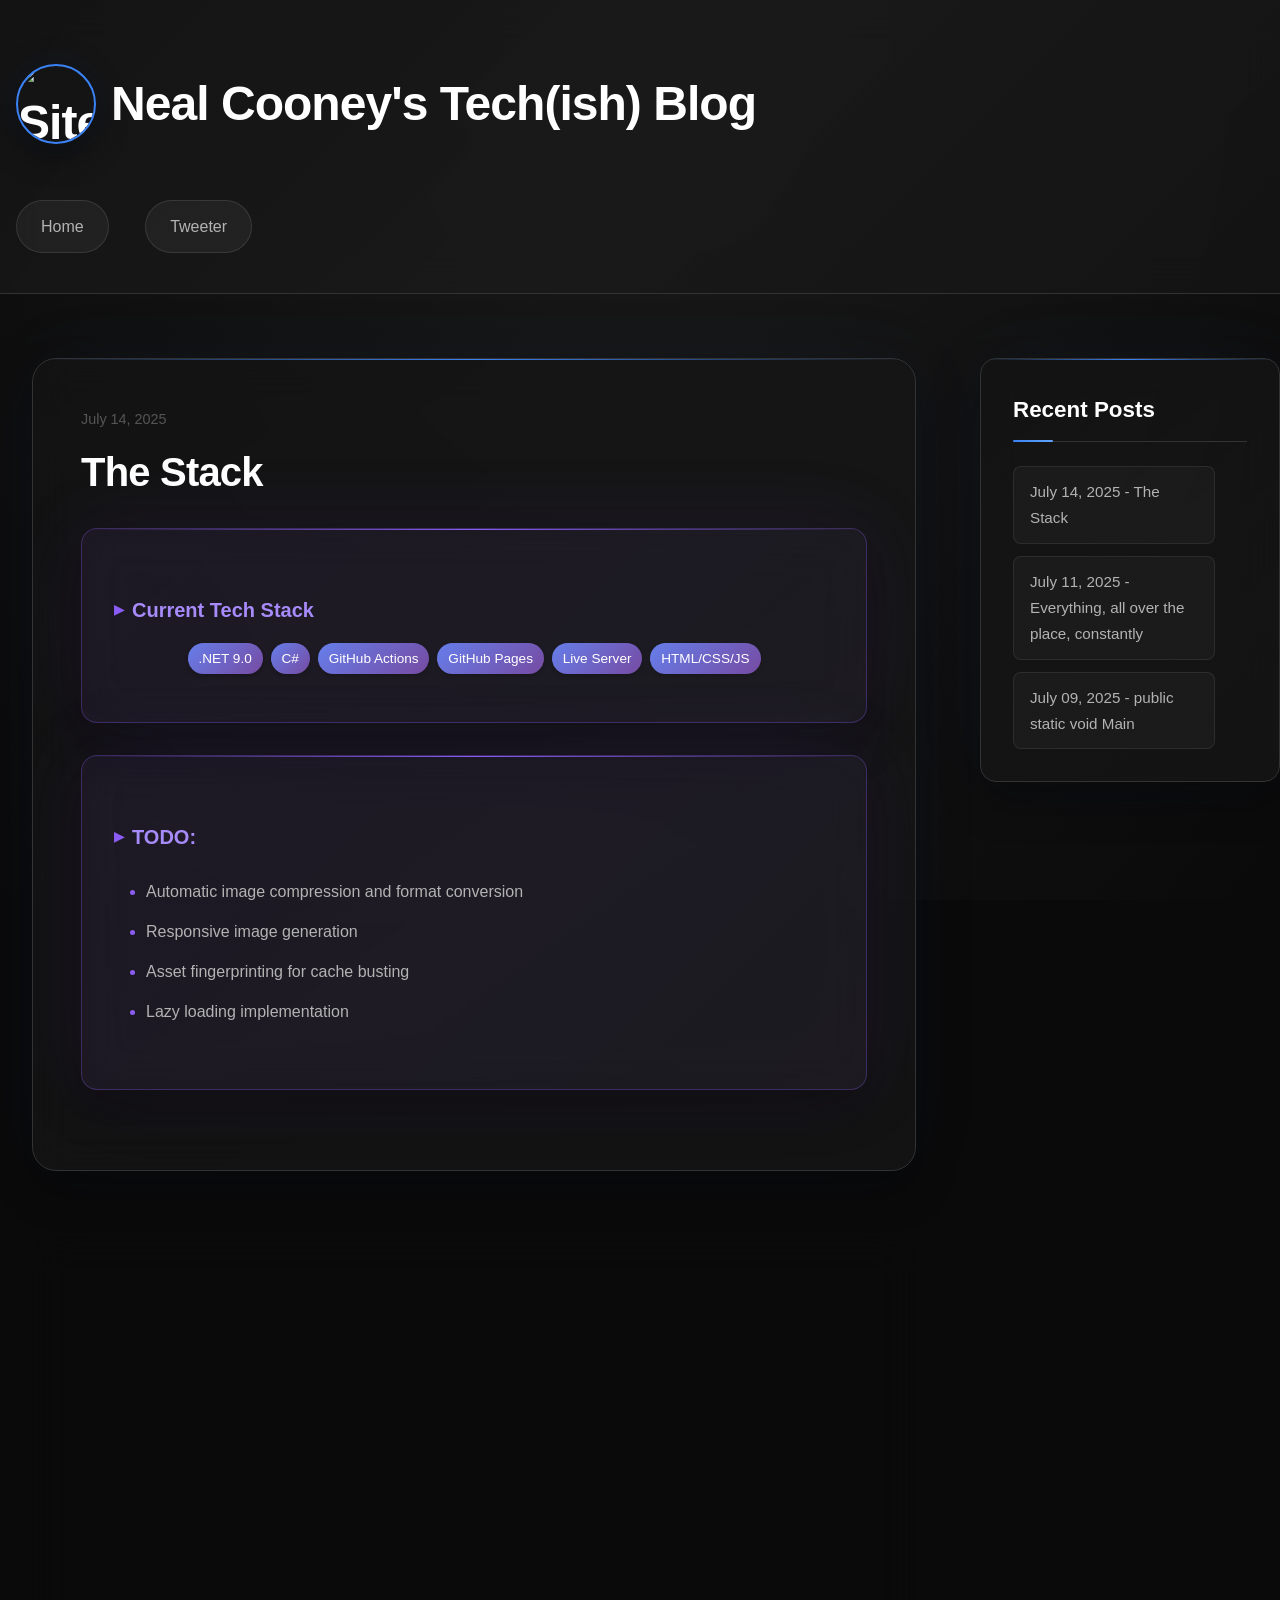
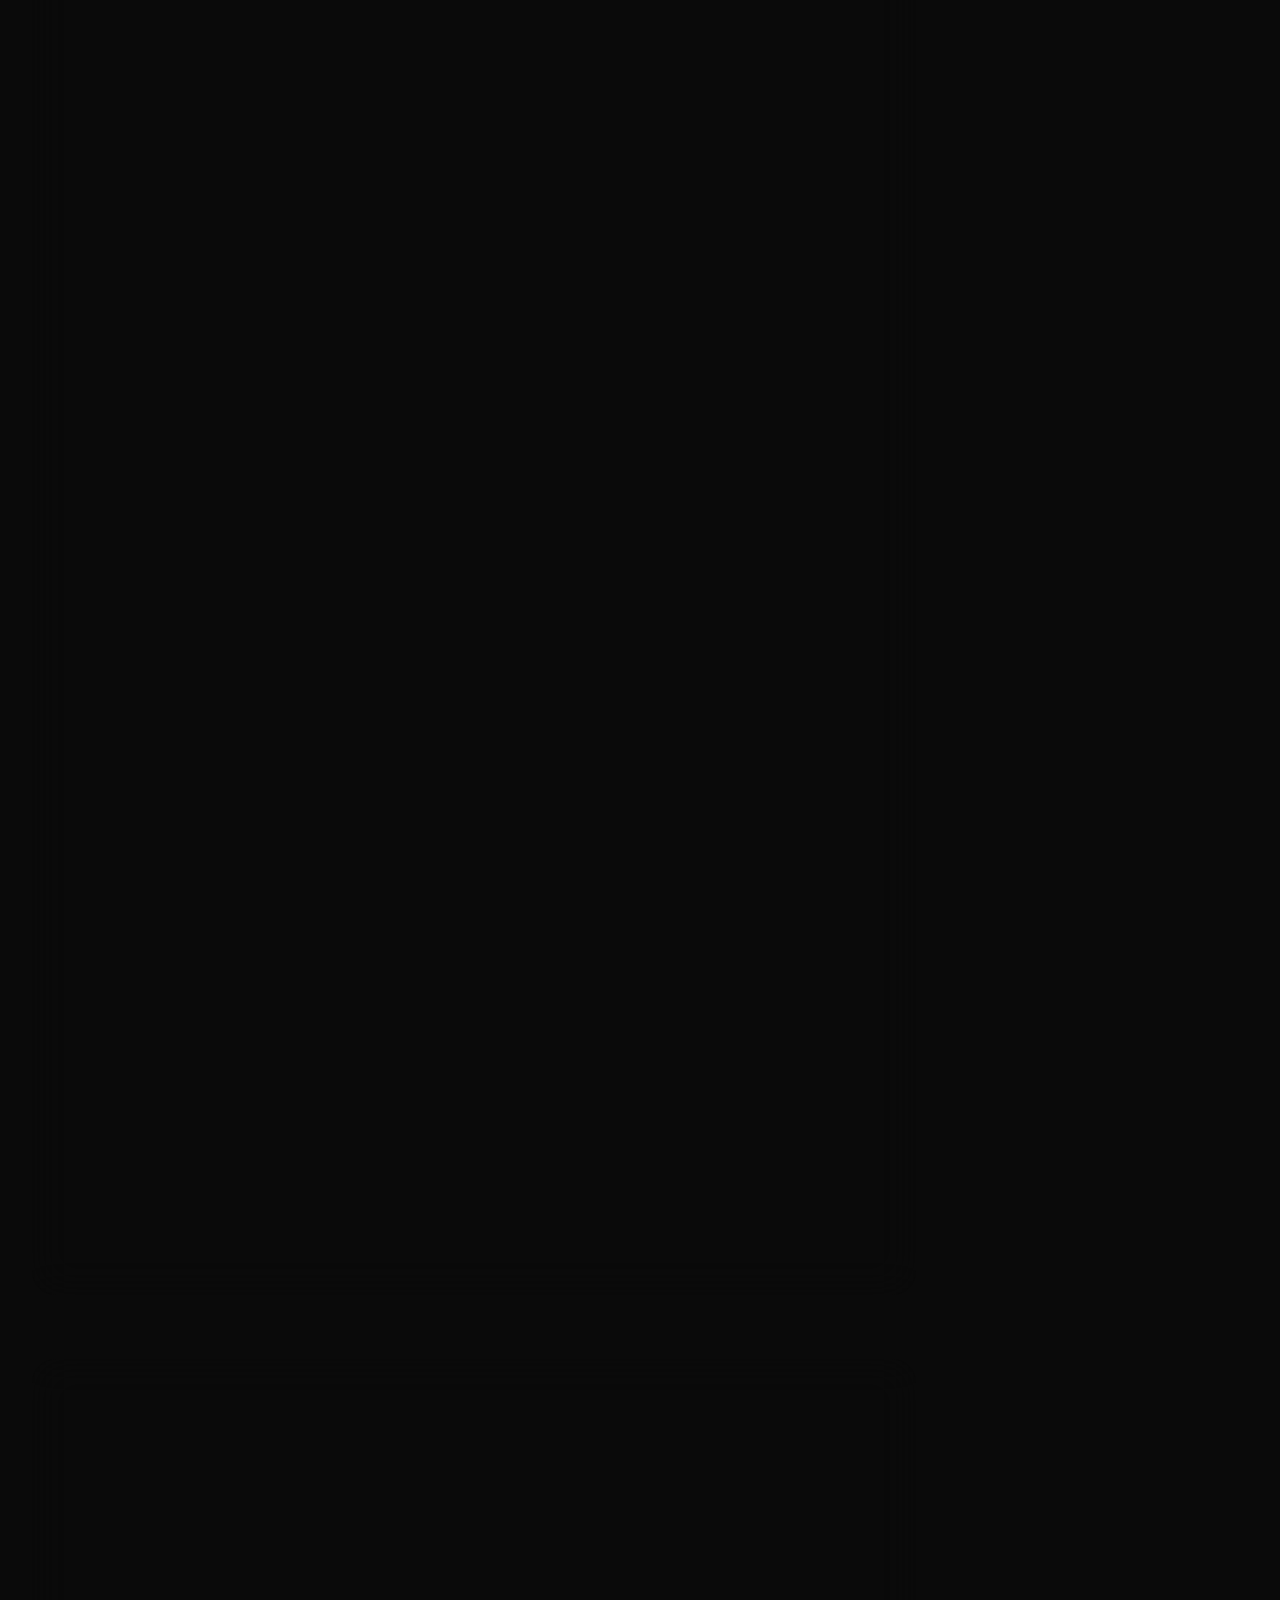
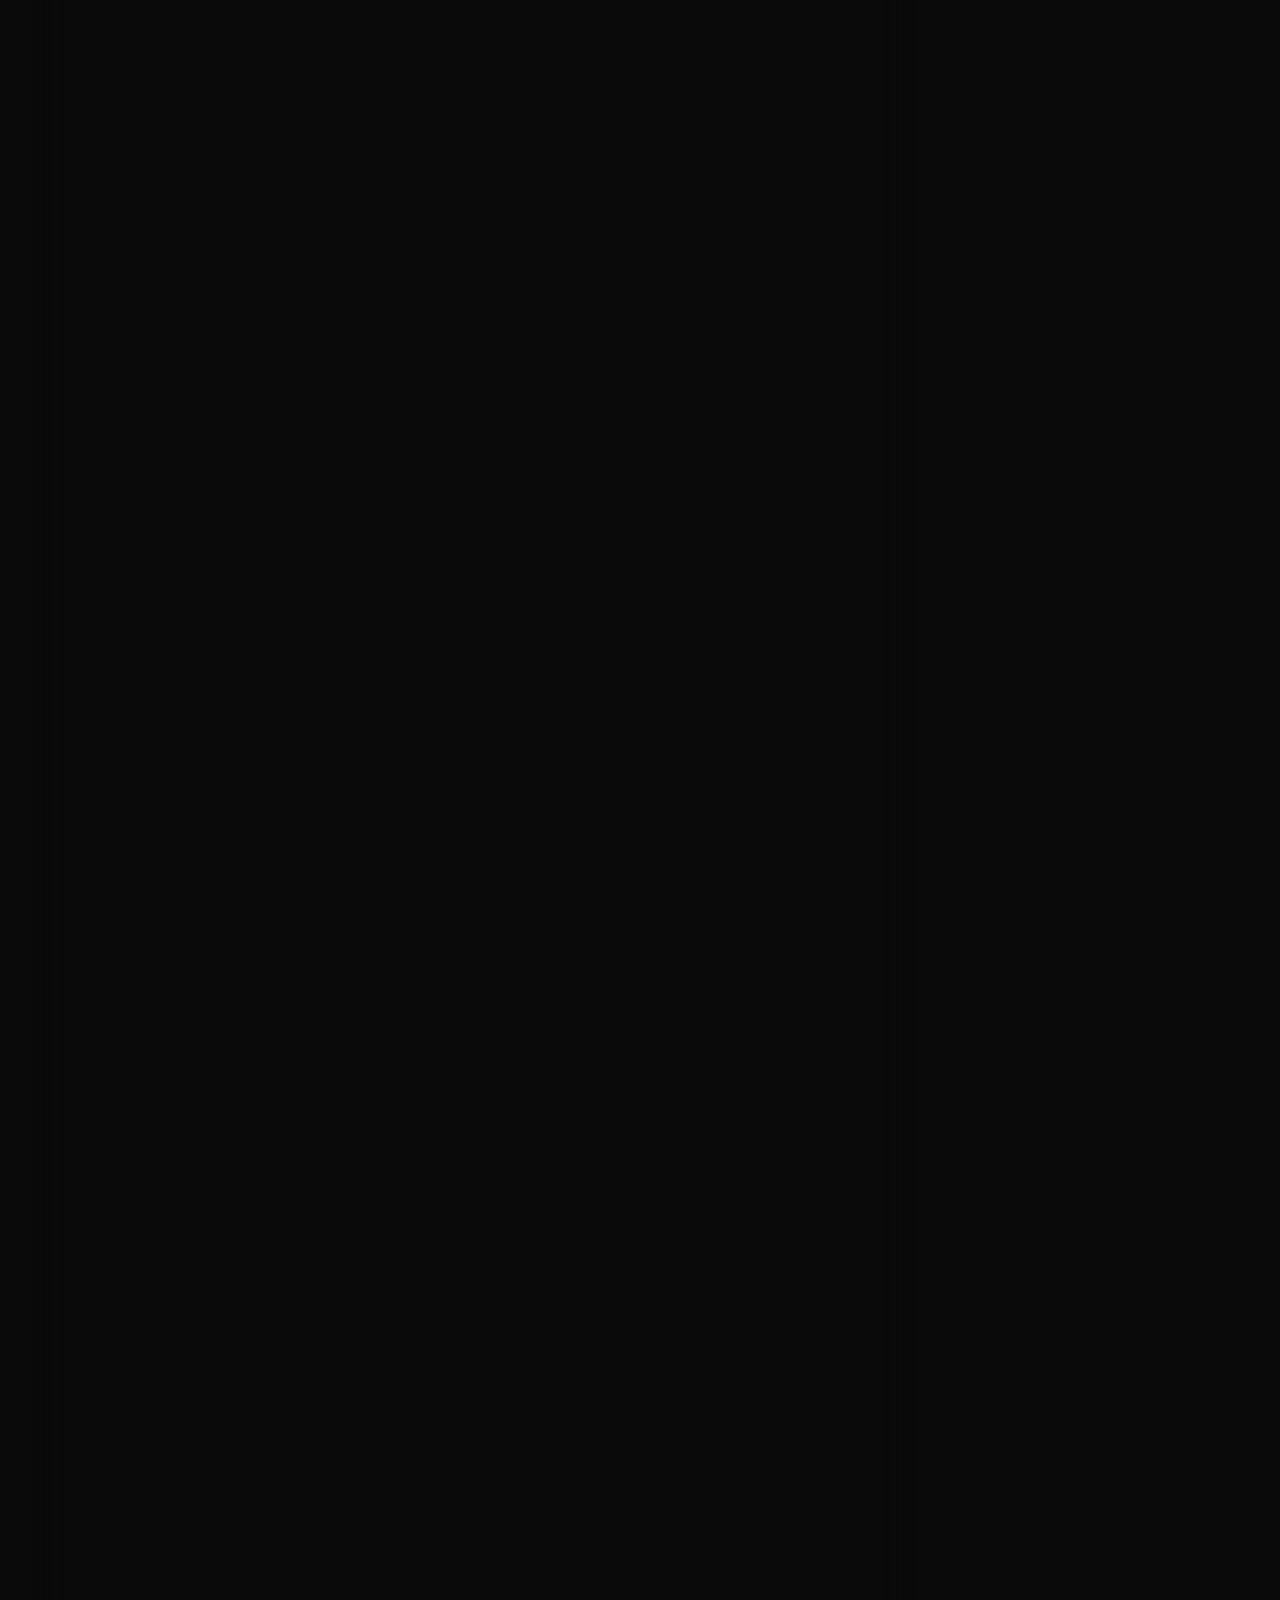
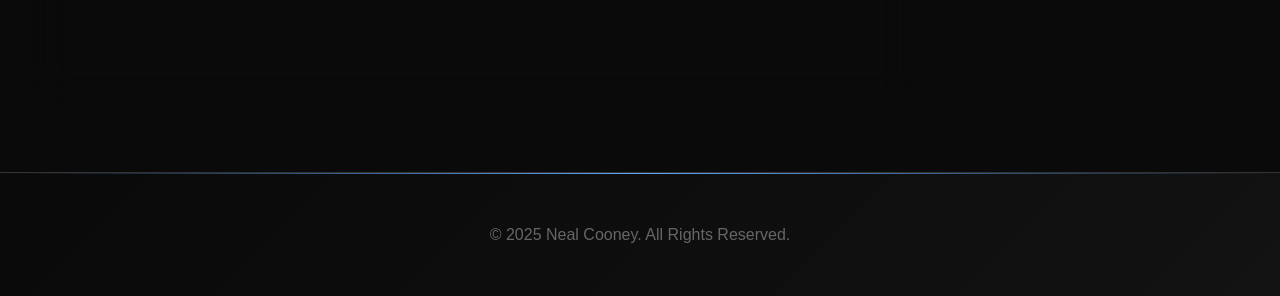
==== index.html @ 51ab3c0f "Add Tweeter" ====
<!DOCTYPE html>
<html lang="en">
<head>
	<style>
		:root{--primary-bg:#0a0a0a;--secondary-bg:#1a1a1a;--card-bg:#141414;--text-primary:#ffffff;--text-secondary:#b3b3b3;--text-muted:#666666;--accent-primary:#3b82f6;--accent-secondary:#60a5fa;--border-color:#333333;--font-primary:'Inter',-apple-system,BlinkMacSystemFont,'Segoe UI',Roboto,sans-serif;--font-mono:'JetBrains Mono','Fira Code',monospace;--card-gradient:linear-gradient(145deg,rgba(20,20,20,0.8) 0%,rgba(26,26,26,0.6) 100%);--card-shadow:0 20px 40px rgba(0,0,0,0.3),0 0 80px rgba(59,130,246,0.05);--accent-gradient:linear-gradient(90deg,var(--accent-primary),var(--accent-secondary));--line-gradient:linear-gradient(90deg,transparent 0%,var(--accent-primary) 50%,transparent 100%) }*,::after,::before{margin:0;padding:0;box-sizing:border-box }html{scroll-behavior:smooth;background:var(--primary-bg);min-height:100% }aside nav a:hover,body{color:var(--text-primary) }body{font-family:var(--font-primary);background:radial-gradient(ellipse at top,#1a1a1a 0%,var(--primary-bg) 100%);background-attachment:fixed;line-height:1.7;min-height:100vh;display:flex;flex-direction:column;overflow-x:hidden;position:relative }body::after,body::before{content:"";position:fixed;left:0;right:0;height:200vh;background:var(--primary-bg);z-index:-2 }body::before{top:-100vh }body::after{bottom:-100vh }.container{display:flex;gap:2rem;margin:0 auto;align-items:flex-start }main{flex:3;padding:4rem 2rem }aside,aside h2,main{position:relative }aside{flex:0 0 320px;background:var(--card-gradient);backdrop-filter:blur(20px);padding:2rem;margin-top:4rem;border-radius:16px;border:1px solid var(--border-color);box-shadow:var(--card-shadow);height:fit-content;max-width:320px;overflow:hidden }article::before,aside::before{content:"";position:absolute;top:0;left:0;right:0;height:1px;background:var(--line-gradient) }aside h2{margin-bottom:1.5rem;font-size:1.4rem;font-weight:600;padding-bottom:.75rem;border-bottom:1px solid var(--border-color) }aside h2::after{content:"";position:absolute;bottom:-1px;left:0;width:40px;height:2px;background:var(--accent-gradient);border-radius:1px }aside nav a{display:block;margin-bottom:.75rem;padding:.75rem 1rem;color:var(--text-secondary);text-decoration:none;font-weight:400;border-radius:8px;background:rgba(255,255,255,.03);border:1px solid rgba(255,255,255,.08);transition:all .3s ease;font-size:.95rem }aside nav a:hover{background:rgba(59,130,246,.1);border-color:rgba(59,130,246,.3);transform:translateX(4px) }article:last-child,aside nav a:last-child{margin-bottom:0 }header{padding:2rem 1rem;background:linear-gradient(135deg,rgba(20,20,20,.95)0,rgba(26,26,26,.9) 50%,rgba(20,20,20,.95) 100%);backdrop-filter:blur(20px);border-bottom:1px solid var(--border-color) }h3,header h1{letter-spacing:-.02em }header h1{font-size:3rem;font-weight:800;margin-bottom:.5rem;z-index:1 }.header-title{display:inline-flex;align-items:center;gap:15px;}.site-logo{width:80px;height:80px;border-radius:50%;border:2px solid var(--accent-primary);}nav{margin-top:1rem;z-index:1 }article,header,nav a{overflow:hidden }nav a{display:inline-block;margin-right:2rem;padding:.75rem 1.5rem;text-decoration:none;font-weight:500;border-radius:50px;background:rgba(255,255,255,.05);border:1px solid rgba(255,255,255,.1);transition:all .3s ease }nav a:hover{color:var(--text-primary);border-color:var(--accent-primary);box-shadow:0 8px 32px rgba(59,130,246,.2);transform:translateY(-2px) }article{background:var(--card-gradient);border-radius:24px;padding:3rem;margin-bottom:4rem;border:1px solid var(--border-color);box-shadow:var(--card-shadow);backdrop-filter:blur(20px) }h3{font-size:2.5rem;font-weight:700;line-height:1.2 }h4,h5{font-weight:600 }article,h4,header,header h1,nav,nav a{position:relative }h4{font-size:1.75rem;margin:3rem 0 1.5rem;padding-left:1.5rem }h4::before{content:"";position:absolute;left:0;top:50%;transform:translateY(-50%);width:4px;height:100%;background:linear-gradient(to bottom,var(--accent-primary),var(--accent-secondary));border-radius:2px }h5{font-size:1.25rem;margin:2rem 0 1rem;color:var(--accent-secondary);display:flex;align-items:center;gap:.5rem }h5::before{content:"▶";color:var(--accent-primary);font-size:.8rem }nav a,ol,p,ul{color:var(--text-secondary) }h3,p{margin-bottom:1.5rem }p{font-size:1.1rem;line-height:1.8 }ol,ul{margin:1.5rem 0 2rem 2rem }li{margin-bottom:.8rem;font-size:1rem;line-height:1.7 }ul li::marker{color:var(--accent-primary) }ol li::marker{color:var(--accent-secondary);font-weight:600 }strong{color:var(--accent-primary);font-weight:600;background:rgba(59,130,246,.1);padding:.2rem .4rem;border-radius:6px;font-family:var(--font-mono);font-size:.9em;border:1px solid rgba(59,130,246,.2) }img{max-width:100%;height:auto;border-radius:16px;border:1px solid var(--border-color);box-shadow:0 12px 32px rgba(0,0,0,0.4),0 0 40px rgba(59,130,246,0.08);transition:all 0.3s ease;display:block;margin:2rem auto;background:var(--card-bg);backdrop-filter:blur(10px);}figure{margin:2rem 0;text-align:center;}figure img{margin-bottom:1rem;}figcaption{color:var(--text-muted);font-size:0.9rem;font-style:italic;opacity:0.8;}footer,time{color:var(--text-muted) }time{font-size:.9rem;font-weight:500;display:block;margin-bottom:1rem;opacity:.8 }footer{padding:3rem 1rem;text-align:center;background:linear-gradient(135deg,rgba(10,10,10,.95)0,rgba(20,20,20,.9) 100%);border-top:1px solid var(--border-color);position:relative;overflow:hidden }footer::before{content:"";position:absolute;top:0;left:0;right:0;height:1px;background:linear-gradient(90deg,transparent 0%,var(--accent-secondary) 50%,transparent 100%) }.mobile-menu-button,.mobile-menu-toggle{display:none }@media (max-width:1400px){aside{flex:0 0 300px;max-width:300px }}@media (max-width:1200px){aside{flex:0 0 280px;max-width:280px }}@media (max-width:768px){.container{flex-direction:column;gap:1.5rem;position:relative }.mobile-menu-toggle{display:none }.mobile-menu-button{display:block;position:fixed;top:1rem;right:1rem;z-index:1001;background:var(--card-bg);border:1px solid var(--border-color);border-radius:8px;padding:.75rem;cursor:pointer;transition:all .3s ease;box-shadow:0 4px 12px rgba(0,0,0,.3) }.mobile-menu-button:hover{background:var(--secondary-bg);border-color:var(--accent-primary) }.mobile-menu-button::before{content:"☰";color:var(--text-primary);font-size:1.2rem;line-height:1 }.mobile-menu-toggle:checked+.mobile-menu-button::before{content:"✕" }aside{position:fixed;top:0;left:-100%;width:280px;height:100vh;z-index:1000;flex:none;max-width:none;margin-top:0;border-radius:0;transition:left .3s ease;overflow-y:auto }.mobile-menu-toggle:checked~.container aside{left:0 }.mobile-menu-toggle:checked~.container::before{content:"";position:fixed;top:0;left:0;width:100vw;height:100vh;background:rgba(0,0,0,.5);z-index:999;backdrop-filter:blur(2px) }h3,header h1{font-size:2rem }nav a{margin-right:1rem;margin-bottom:.5rem;padding:.5rem 1rem;font-size:.9rem }main{padding:2rem 1rem;flex:none }article{padding:2rem;border-radius:16px;margin-bottom:2rem }h4{font-size:1.5rem }}@media (max-width:480px){main{padding:1rem .5rem }article{padding:1.5rem;margin-bottom:1.5rem }header{padding:1.5rem 1rem }header h1{font-size:1.75rem }nav a{display:block;margin-right:0;margin-bottom:.75rem;text-align:center }img{margin:1.5rem auto;border-radius:12px;box-shadow:0 8px 24px rgba(0,0,0,0.3),0 0 30px rgba(59,130,246,0.06);}figure{margin:1.5rem 0;}}@media (min-width:769px){.mobile-menu-button,.mobile-menu-toggle{display:none }}.tweeter-container{max-width:600px;margin:0 auto;}.tweeter-header{text-align:center;margin-bottom:3rem;padding-bottom:1.5rem;border-bottom:1px solid var(--border-color);position:relative;}.tweeter-header::after{content:"";position:absolute;bottom:-1px;left:50%;transform:translateX(-50%);width:60px;height:2px;background:var(--accent-gradient);border-radius:1px;}.tweeter-header h2{font-size:2.5rem;font-weight:700;margin-bottom:0.5rem;color:var(--text-primary);letter-spacing:-0.02em;}.tweeter-subtitle{color:var(--text-muted);font-size:1.1rem;font-weight:400;opacity:0.8;}.twits-feed{display:flex;flex-direction:column;gap:1.5rem;}.twit-card{background:linear-gradient(145deg,rgba(59,130,246,0.12) 0%,rgba(96,165,250,0.08) 100%);border-radius:16px;padding:1.5rem;border:1px solid rgba(59,130,246,0.2);box-shadow:0 8px 24px rgba(0,0,0,0.2),0 0 40px rgba(59,130,246,0.12);backdrop-filter:blur(10px);transition:all 0.3s ease;position:relative;overflow:hidden;}.twit-card::before{content:"";position:absolute;top:0;left:0;right:0;height:1px;background:linear-gradient(90deg,transparent 0%,var(--accent-primary) 50%,transparent 100%);opacity:0.6;}.twit-header{display:flex;align-items:center;margin-bottom:1rem;}.twit-author{display:flex;align-items:center;gap:0.75rem;}.twit-avatar{width:40px;height:40px;border-radius:50%;background:var(--accent-gradient);display:flex;align-items:center;justify-content:center;font-weight:600;font-size:0.9rem;color:white;border:2px solid var(--border-color);flex-shrink:0;}.twit-author-info{display:flex;flex-direction:column;gap:0.25rem;}.twit-name{font-weight:600;color:var(--text-primary);font-size:0.95rem;}.twit-time{color:var(--text-muted);font-size:0.85rem;font-weight:400;opacity:0.8;}.twit-content{color:var(--text-secondary);font-size:1.1rem;line-height:1.6;font-weight:400;margin-bottom:1rem;}.twit-content p{margin-bottom:0.75rem;}.twit-content p:last-child{margin-bottom:0;}.twit-actions{display:flex;justify-content:flex-end;padding-top:0.75rem;border-top:1px solid rgba(255,255,255,0.08);}.twit-like{display:flex;align-items:center;gap:0.5rem;padding:0.25rem 0.75rem;border-radius:20px;background:rgba(255,255,255,0.03);border:1px solid rgba(255,255,255,0.08);transition:all 0.3s ease;cursor:pointer;}.twit-like:hover{background:rgba(220,38,127,0.1);border-color:rgba(220,38,127,0.3);transform:scale(1.05);}.twit-like-icon{color:#dc267f;font-size:1rem;transition:all 0.3s ease;}.twit-like:hover .twit-like-icon{transform:scale(1.2);}.twit-like-count{color:var(--text-muted);font-size:0.85rem;font-weight:500;min-width:1ch;}@media (max-width:768px){.tweeter-container{max-width:100%;}.tweeter-header h2{font-size:2rem;}.tweeter-subtitle{font-size:1rem;}.twits-feed{gap:1rem;}.twit-card{padding:1.25rem;border-radius:12px;}.twit-content{font-size:1rem;}}@media (max-width:480px){.tweeter-header{margin-bottom:2rem;}.tweeter-header h2{font-size:1.75rem;}.twit-card{padding:1rem;border-radius:10px;}.twit-avatar{width:36px;height:36px;font-size:0.85rem;}.twit-author{gap:0.5rem;}.twit-content{font-size:0.95rem;}}
	</style>
	<meta charset="UTF-8">
<meta name="viewport" content="width=device-width, initial-scale=1.0">
<title>Neal Cooney's Tech(ish) Blog</title>
</head>
<body>
	<input type="checkbox" id="mobile-menu-toggle" class="mobile-menu-toggle" aria-label="Toggle mobile navigation menu">
	<label for="mobile-menu-toggle" class="mobile-menu-button" aria-label="Open mobile menu"></label>
	<header>
		<h1 class="header-title"><img src="nachos.png" alt="Site Logo" class="site-logo" width="80" height="80">Neal Cooney's Tech(ish) Blog</h1>
<nav>
	<a href="index.html">Home</a>
	<a href="tweeter.html">Tweeter</a>
</nav>
	</header>
	<div class="container">
		<main>
			<article>
	<time datetime="2025-07-14">July 14, 2025</time>
	<section>
		<style>
    /* Purple theme overrides - scoped to this specific post only */
    .purple-theme h5::before {
        color: #8b5cf6;
    }
    
    .purple-theme h5 {
        color: #a78bfa;
    }
    
    .purple-theme strong {
        color: #8b5cf6;
        background: rgba(139, 92, 246, 0.1);
        border: 1px solid rgba(139, 92, 246, 0.2);
    }
    
    .purple-theme ul li::marker {
        color: #8b5cf6;
    }
    
    .purple-theme ol li::marker {
        color: #a78bfa;
    }

    .date-header {
        font-family: 'Segoe UI', Tahoma, Geneva, Verdana, sans-serif;
        font-size: 1.2em;
        color: #888;
        font-weight: 300;
        margin-bottom: 0.5em;
        text-align: center;
        text-transform: uppercase;
        letter-spacing: 0.1em;
    }
    
    .progress-bar {
        width: 100%;
        height: 4px;
        background-color: #2d3748;
        border-radius: 2px;
        overflow: hidden;
        margin: 1em 0;
        box-shadow: inset 0 1px 3px rgba(0, 0, 0, 0.2);
    }
    
    .progress-fill {
        height: 100%;
        background: linear-gradient(90deg, #4299e1, #63b3ed, #90cdf4);
        background-size: 200% 100%;
        animation: progressFlow 2s ease-in-out infinite;
        width: 65%;
        transition: width 0.5s ease;
    }
    
    @keyframes progressFlow {
        0% { background-position: 200% 0; }
        100% { background-position: -200% 0; }
    }
    
    .tech-stack {
        display: flex;
        flex-wrap: wrap;
        gap: 0.5em;
        margin: 1em 0;
        justify-content: center;
    }
    
    .tech-badge {
        background: linear-gradient(135deg, #667eea 0%, #764ba2 100%);
        color: white;
        padding: 0.3em 0.8em;
        border-radius: 16px;
        font-size: 0.85em;
        font-weight: 500;
        box-shadow: 0 2px 4px rgba(0, 0, 0, 0.2);
        transition: all 0.3s ease;
    }
    
    .tech-badge:hover {
        transform: translateY(-2px);
        box-shadow: 0 4px 8px rgba(0, 0, 0, 0.3);
    }
    
    .feature-list {
        background: #1a202c;
        border-left: 4px solid #4299e1;
        padding: 1em;
        margin: 1em 0;
        border-radius: 0 8px 8px 0;
    }
    
    .feature-list ul {
        margin: 0;
        padding-left: 1.5em;
    }
    
    .feature-list li {
        margin: 0.5em 0;
        color: #e2e8f0;
    }
    
    .purple-theme .highlight-box {
        background: linear-gradient(135deg, rgba(139, 92, 246, 0.08) 0%, rgba(167, 139, 250, 0.05) 100%);
        border: 1px solid rgba(139, 92, 246, 0.3);
        border-radius: 16px;
        padding: 2rem;
        margin: 2rem 0;
        box-shadow: 0 20px 40px rgba(0, 0, 0, 0.3), 0 0 80px rgba(139, 92, 246, 0.1);
        backdrop-filter: blur(20px);
        position: relative;
        overflow: hidden;
    }
    
    .purple-theme .highlight-box::before {
        content: '';
        position: absolute;
        top: 0;
        left: 0;
        right: 0;
        height: 1px;
        background: linear-gradient(90deg, transparent 0%, #8b5cf6 50%, transparent 100%);
    }
    
    .code-inline {
        background: #2d3748;
        color: #63b3ed;
        padding: 0.2em 0.4em;
        border-radius: 3px;
        font-family: 'Consolas', 'Monaco', monospace;
        font-size: 0.9em;
        border: 1px solid #4a5568;
    }
</style>

<div class="purple-theme">
<h3>The Stack</h3>

<div class="highlight-box">
    <h5>Current Tech Stack</h5>
    <div class="tech-stack">
        <span class="tech-badge">.NET 9.0</span>
        <span class="tech-badge">C#</span>
        <span class="tech-badge">GitHub Actions</span>
        <span class="tech-badge">GitHub Pages</span>
        <span class="tech-badge">Live Server</span>
        <span class="tech-badge">HTML/CSS/JS</span>
    </div>
</div>

<div class="highlight-box">
    <h5>TODO:</h5>
    <ul>
        <li>Automatic image compression and format conversion</li>
        <li>Responsive image generation</li>
        <li>Asset fingerprinting for cache busting</li>
        <li>Lazy loading implementation</li>
    </ul>
</div>
</div>

	</section>
</article><article>
	<time datetime="2025-07-11">July 11, 2025</time>
	<section>
		<style>
    /* Magic Text Styling */
    .magic-text {
        display: inline-block;
        font-size: 2.5rem;
        font-weight: 800;
        background: linear-gradient(45deg, #ff6b6b, #4ecdc4, #45b7d1, #96ceb4, #feca57, #ff9ff3, #54a0ff);
        background-size: 400% 400%;
        -webkit-background-clip: text;
        background-clip: text;
        -webkit-text-fill-color: transparent;
        animation: gradientShift 3s ease-in-out infinite;
        cursor: pointer;
        transition: all 0.3s ease;
        text-shadow: 0 0 30px rgba(255, 107, 107, 0.3);
        letter-spacing: 0.05em;
        margin: 2rem 0;
        position: relative;
        z-index: 10;
    }

    .magic-text:hover {
        transform: scale(1.1);
        filter: brightness(1.2);
        text-shadow: 0 0 50px rgba(255, 107, 107, 0.6);
    }

    @keyframes gradientShift {
        0%, 100% { background-position: 0% 50%; }
        50% { background-position: 100% 50%; }
    }

    /* Fullscreen Magic Effect Container */
    .magic-overlay {
        position: fixed;
        top: 0;
        left: 0;
        width: 100vw;
        height: 100vh;
        pointer-events: none;
        z-index: 9999;
        overflow: hidden;
        opacity: 0;
        transition: opacity 0.3s ease;
    }

    .magic-overlay.active {
        opacity: 1;
    }

    /* Floating Emoji Animation */
    .magic-emoji {
        position: fixed; /* Changed from absolute to fixed for viewport positioning */
        font-size: 2rem;
        opacity: 1; /* Full opacity always */
        pointer-events: none;
        animation: floatUp 2.5s linear forwards; /* Linear for consistent movement */
        z-index: 10000; /* Ensure emojis appear above everything */
        will-change: transform; /* Only transform changes now */
        backface-visibility: hidden; /* Prevent flickering */
    }

    @keyframes floatUp {
        0% {
            transform: translate3d(0, 0, 0) rotate(0deg) scale(1);
        }
        100% {
            transform: translate3d(60px, -105vh, 0) rotate(25deg) scale(1);
        }
    }

    /* Mobile optimizations */
    @media (max-width: 768px) {
        .magic-emoji {
            font-size: 1.5rem;
        }
    }

    /* Mobile responsiveness */
    @media (max-width: 768px) {
        .magic-text {
            font-size: 1.8rem;
        }
        
        .magic-emoji {
            font-size: 1.5rem;
        }
    }

    /* Interaction Hint - Tapping Hand */
    .interaction-hint {
        position: absolute;
        top: 10px;
        left: 50%;
        transform: translateX(-50%);
        width: 40px;
        height: 52px;
        z-index: 11;
        animation: tapHint 1.5s ease-in-out infinite;
        pointer-events: none;
        opacity: 1;
        transition: opacity 0.5s ease;
        background-image: url("data:image/svg+xml,%3Csvg xmlns='http://www.w3.org/2000/svg' xml:space='preserve' style='fill-rule:evenodd;clip-rule:evenodd;stroke-linejoin:round;stroke-miterlimit:2' viewBox='0 0 17 22'%3E%3Cpath d='M19 1h2v1h1v4h2v1h3v1h2v1h1v1h1v7h-1v3h-1v3H19v-3h-1v-2h-1v-2h-1v-2h-1v-1h-1v-3h3v1h1V2h1' style='fill-rule:nonzero' transform='translate(-14 -1)'/%3E%3Cpath d='M21 2v9h1V7h2v4h1V8h2v4h1V9h1v1h1v7h-1v3h-1v2h-8v-2h-1v-2h-1v-2h-1v-2h-1v-1h-1v-2h2v1h1v1h1V2' style='fill:%23fff;fill-rule:nonzero' transform='translate(-14 -1)'/%3E%3C/svg%3E");
        background-size: contain;
        background-repeat: no-repeat;
        background-position: center;
    }

    .interaction-hint.hidden {
        opacity: 0;
        pointer-events: none;
    }

    @keyframes tapHint {
        0%, 50%, 100% {
            transform: translateX(-50%) translateY(0) scale(1);
        }
        25% {
            transform: translateX(-50%) translateY(10px) scale(0.9);
        }
    }

    @media (max-width: 768px) {
        .interaction-hint {
            width: 32px;
            height: 42px;
            top: 8px;
        }
    }
</style>

<h3>Everything, all over the place, constantly</h3>

<p>
    I <i>had</i> meant to describe the tech behind the blog, and iterate on the static site generator, but the effort was largely undirected, and undirected effort is often wasted. So I started iterating on one of my second order motivating factors in writing a "tech" blog, which is that it would be really fun to make a little game to prove to my nephew that I'm cool.
</p>
<p>
    I've used Unreal for another personal project I'd love to talk about on another day, and I'd used Unity in a professional context, but for the sake of my own personal interest (and in "finishing" something), its high time I made a more simple (and incredibly over-engineered when the whim takes me) pixel art game.
</p>
<p>
    For a myriad reasons, I've decided to use MonoGame. I'm sure I'll touch on why in more detail at some point, offline or otherwise, but the tldr is that it provides (more than) just enough to get the paperwork out of the way (an asset pipeline alone would be more than enough complexity, that is not particularly interesting) while still being entirely hands off. Its also all code, all the time, and C# at that, so it interacts well with code generation of all flavors (source generators, AI etc.).
</p>
<p>
    My first thought was to build a tileset and map editor in MonoGame as well, and I still might (I have some code loading in EF Core to use SQLite to store game text data, asset metadata, configuration etc. before its "built"), but to get moving I've been playing with Tiled, and its great! As a systems-ey programmer, obviously the first thing I did in earnest was write the XML / Json deserialiser for importing that into the game project, and in doing so I already got some learning value from the exercise re: .NET AOT, which is really nice as well.
</p>
<h5>Dog food all the way down</h5>
<p>
    In poking around with game project, and having something I wanted to share, I exposed another feature I want / need in the static site generator. Images! Right now, I can throw images at the output directory, but thats an awful workflow, and that is to say nothing of their suitability for the web (i.e. they could be LARGE). So I haven't tonight, but I need to add something to push these in one end of the build chain and have them come out the other. This is <i>very</i> simple, and the challenge is in doing this intelligently, and getting results that are actaully an improvement. The image below for example, is a few hundred kilobytes as a .png, and flawless, but my expectations that I could just throw some jpeg compression at it and call it a day were false. It isnt meaningfully smaller (and your browser is probably capable of something like gzip compression as well anyway), and the quality of the image afterwards was noticeably poorer. 
</p>
<p>
    All of which is to say, this is exactly why I was glad for the build pipeline in MonoGame, and didn't want to roll my own. 
</p>

<div class="magic-text" id="magicText">
    Everything is related!
    <div class="interaction-hint" id="tapHint"></div>
</div>

<!-- Magic overlay for fullscreen effect -->
<div class="magic-overlay" id="magicOverlay"></div>

<script>
    document.addEventListener("DOMContentLoaded",(function(){const t=document.getElementById("magicText"),e=document.getElementById("magicOverlay"),n=document.getElementById("tapHint"),o=["✨","🌟","⭐","💫","🔮","🎭","🎪","🎨","🌈","🦄","🎯","🎲","🃏","🎭","🔗","🌀","💎","🎪","🎨","🌺","🍄","🦋","🌸","🎃","🎊","🎉"];let i,a=!1,s=[],d=!1;const c=20,l=150,r=2.5,m=[],u=30;function f(){return m.length>0?m.pop():function(){const t=document.createElement("div");return t.className="magic-emoji",t}()}function h(t){m.length<u&&(t.style.animation="",t.style.left="",t.style.bottom="",t.style.animationDuration="",t.style.animationDelay="",m.push(t))}function v(){if(s.length>=c)return;const t=f();t.textContent=o[Math.floor(Math.random()*o.length)];const n=Math.random()*(window.innerWidth-60);t.style.left=n+"px",t.style.bottom="-60px",t.style.position="fixed";const i=r+.5*Math.random(),a=.2*Math.random();t.style.animationDuration=i+"s",t.style.animationDelay=a+"s",e.appendChild(t),s.push(t);setTimeout((()=>{if(t.parentNode){t.parentNode.removeChild(t);const e=s.indexOf(t);e>-1&&s.splice(e,1),h(t)}}),1e3*(i+a))}function y(){a&&(a=!1,e.classList.remove("active"),clearInterval(i),setTimeout((()=>{for(;e.firstChild;){const t=e.firstChild;e.removeChild(t),h(t)}s=[]}),500))}let p,g=!1;function E(){g||(g=!0,a||(a=!0,e.classList.add("active"),i=setInterval(v,l),v()),d||(d=!0,n.classList.add("hidden")),p&&clearTimeout(p))}t.addEventListener("mouseenter",E),t.addEventListener("mouseleave",(function(){p=setTimeout((()=>{g=!1,y()}),3e3)})),t.addEventListener("touchstart",(function(t){E()}),{passive:!0}),t.addEventListener("touchend",(function(t){p=setTimeout((()=>{g=!1,y()}),5e3)}),{passive:!0}),t.addEventListener("click",(function(t){for(let t=0;t<6;t++)setTimeout((()=>v()),100*t);p&&clearTimeout(p);const e="ontouchstart"in window||navigator.maxTouchPoints>0;p=setTimeout((()=>{g=!1,y()}),e?6e3:4e3)}))}));
</script>

<figure>
  <img src="tiled.png" alt="A Windows application called Tiled, showing a user's workspace. They're clearly unfamiliar with the tool.">
  <figcaption>Tiled looks like a lot of fun.</figcaption>
</figure>
	</section>
</article><article>
	<time datetime="2025-07-09">July 09, 2025</time>
	<section>
		<style>
	.biblical-year {
		font-family: 'Brush Script MT', 'Lucida Handwriting', 'Segoe Script', cursive;
		font-style: italic;
		font-size: 1.1em;
		color: #d4af37;
		text-shadow: 1px 1px 2px rgba(0, 0, 0, 0.3);
		letter-spacing: 0.5px;
		font-weight: 500;
		position: relative;
		background: linear-gradient(
			90deg,
			#d4af37 0%,
			#e6c866 25%,
			#f0d485 50%,
			#e6c866 75%,
			#d4af37 100%
		);
		background-size: 200% 100%;
		background-clip: text;
		-webkit-background-clip: text;
		-webkit-text-fill-color: transparent;
		filter: drop-shadow(0 0 8px rgba(212, 175, 55, 0.4));
		animation: holographic-sweep 6s ease-in-out infinite;
	}
	
	@keyframes holographic-sweep {
		0% {
			background-position: -200% 0;
		}
		50% {
			background-position: 0% 0;
		}
		100% {
			background-position: 200% 0;
		}
	}
	/* Stylish code block for inline and block code */
	.code-block {
		background: #181c24;
		color: #e0e6f0;
		padding: 0.3em 0.6em;
		border-radius: 4px;
		font-family: 'JetBrains Mono', 'Fira Code', 'Consolas', monospace;
		font-size: 0.9em;
		display: inline;
		margin: 0;
		box-shadow: 0 1px 3px rgba(0,0,0,0.1);
		font-weight: normal;
		white-space: nowrap;
	}
</style>
<h3>public static void Main</h3>

<h4>On writing a static site generator in <span class="biblical-year">the year of our Lord twenty twenty five</span>
</h4>

<p>The first webpage I ever made was written in Microsoft Word and was about the Ghostbusters. I didn't get very far, and I don't recall if it ever made it to GeoCities (as God intended). If it did, I don't expect the internet is any worse of for its loss to the passage of time.</p>

<p>That isn't to say that the internet is better off without GeoCities. On the contrary, the internet has become much less personal, but much more invasive. Many more people have access, but it has never become any easier than it was in the late nineties to create a webpage.</p>

<p>I would digress here into a (very casual) examination of the exhaustive monetisation of ...<i>everything</i>, the ephemeral nature of short form video, and the causal loop of social media on the aformentioned, but I would never finish the post.</p>

<h5>Static Site Generation</h5>

<p>My design intent for writing a static site generator:</p>
<ul>
	<li>I want content to load <i>fast</i>.
		<ul>
			<li>Computers are fast now. <i>FAST</i>, fast.</li>
			<li>All this waiting around is a software problem.</li>
		</ul>
	<li>I want to be able to write <i>fast</i>.</li>
	<ul>
		<li>I want to write words on a page, with paragraphs and inline images, without chasing layout around like I did in 1997.</li>
		<li>Don't cross the streams. WYSIWYG is a great idea, but layout and rendering are not the same thing.</li>
		<li>I should be able to render everything side by side, and updates should be at interactive speed (see above).</li>
	</ul>
	<li>I want <i>freedom.</i>
		<ul>
			<li>I want to be able to do anything, anywhere, for any reason... browser permitting.</li>
			<li>WordPress etc. are cool, and there is already an extension for <i>everything</i>, but nothing I want to do is so complex it can't be implemented in the time it would take to find an extension and learn a (terrible) new API</li>
			<li>Also, see; "monetisation of everything"</li>
		</ul>
</ul>

<p>Writing a static site generator, with the constraint that I was writing it for non-general use (i.e. for myself), is entirely straightforward; load HTML parts and assemble (its practically php with fewer steps). CSS is still the devil, but the devil is in the toaster now, and code AI is perfect for stochastic generation when the outcome is practically stochastic itself (I jest, but CSS is no fun).</p>

<p>Site generation is implemented in C#. In one big soup of pure creation, <code class="code-block">dotnet watch</code> builds on save and assembles the output, which is directed to the local git repo. Live Server watches that directory and renders the changes locally so I can see the mess I'm making, and when I'm happy with the changes I push to remote and GitHub actions builds the page.</p>

<p>AI generation handles the CSS almost exclusively. The value in generating everything, all at once, is that it can get it wrong as many times as it takes to get it right, it updates in (almost) real-time through Live Server, and I can unplug the toaster before it overcooks anything.</p>

<p>Stay tuned for tomorrow's update, where I'll break down what is currently working, and what isn't.</p>
	</section>
</article>
		</main>
		<aside>
			<h2>Recent Posts</h2>
			<nav>
				<a href="2025-07-14.html">July 14, 2025 - The Stack</a><a href="2025-07-11.html">July 11, 2025 - Everything, all over the place, constantly</a><a href="2025-07-09.html">July 09, 2025 - public static void Main</a>
			</nav>
		</aside>
		</div>
	<footer>
		&copy; 2025 Neal Cooney. All Rights Reserved.
	</footer>
</body>
</html>
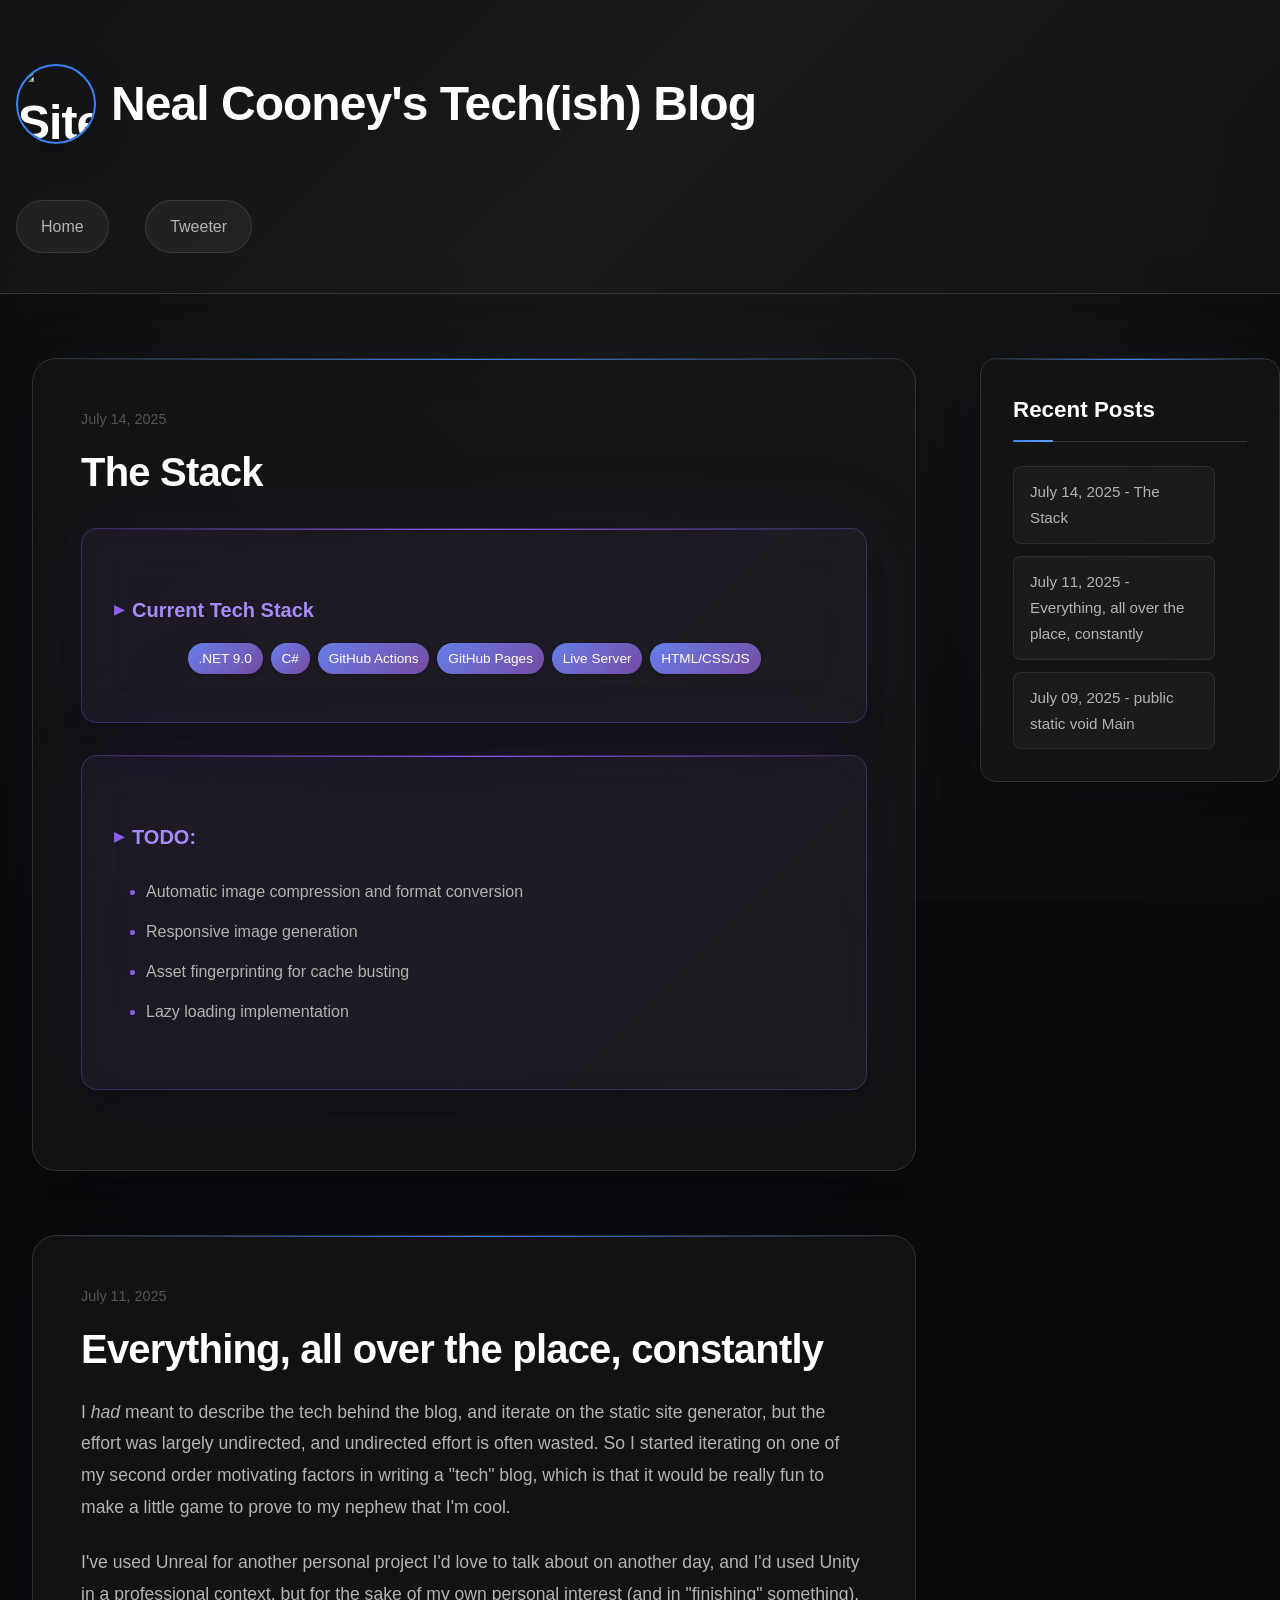
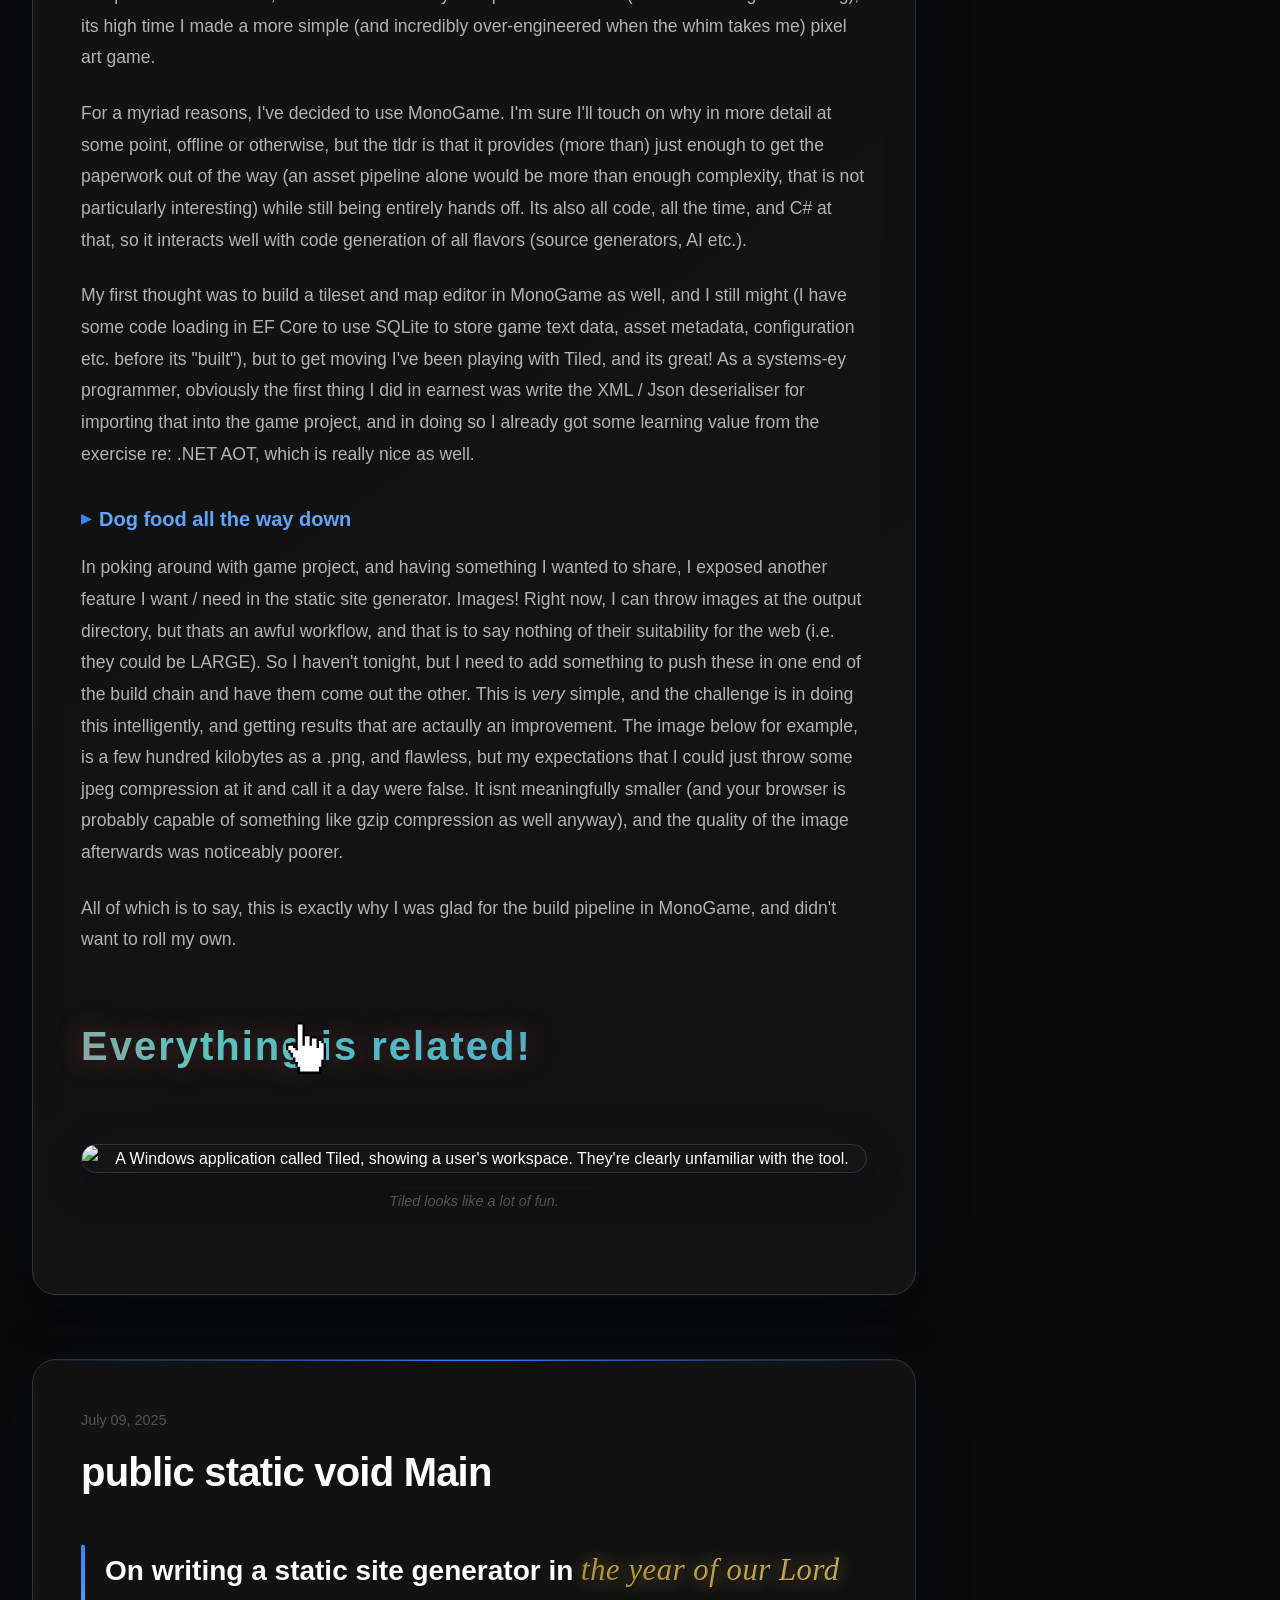
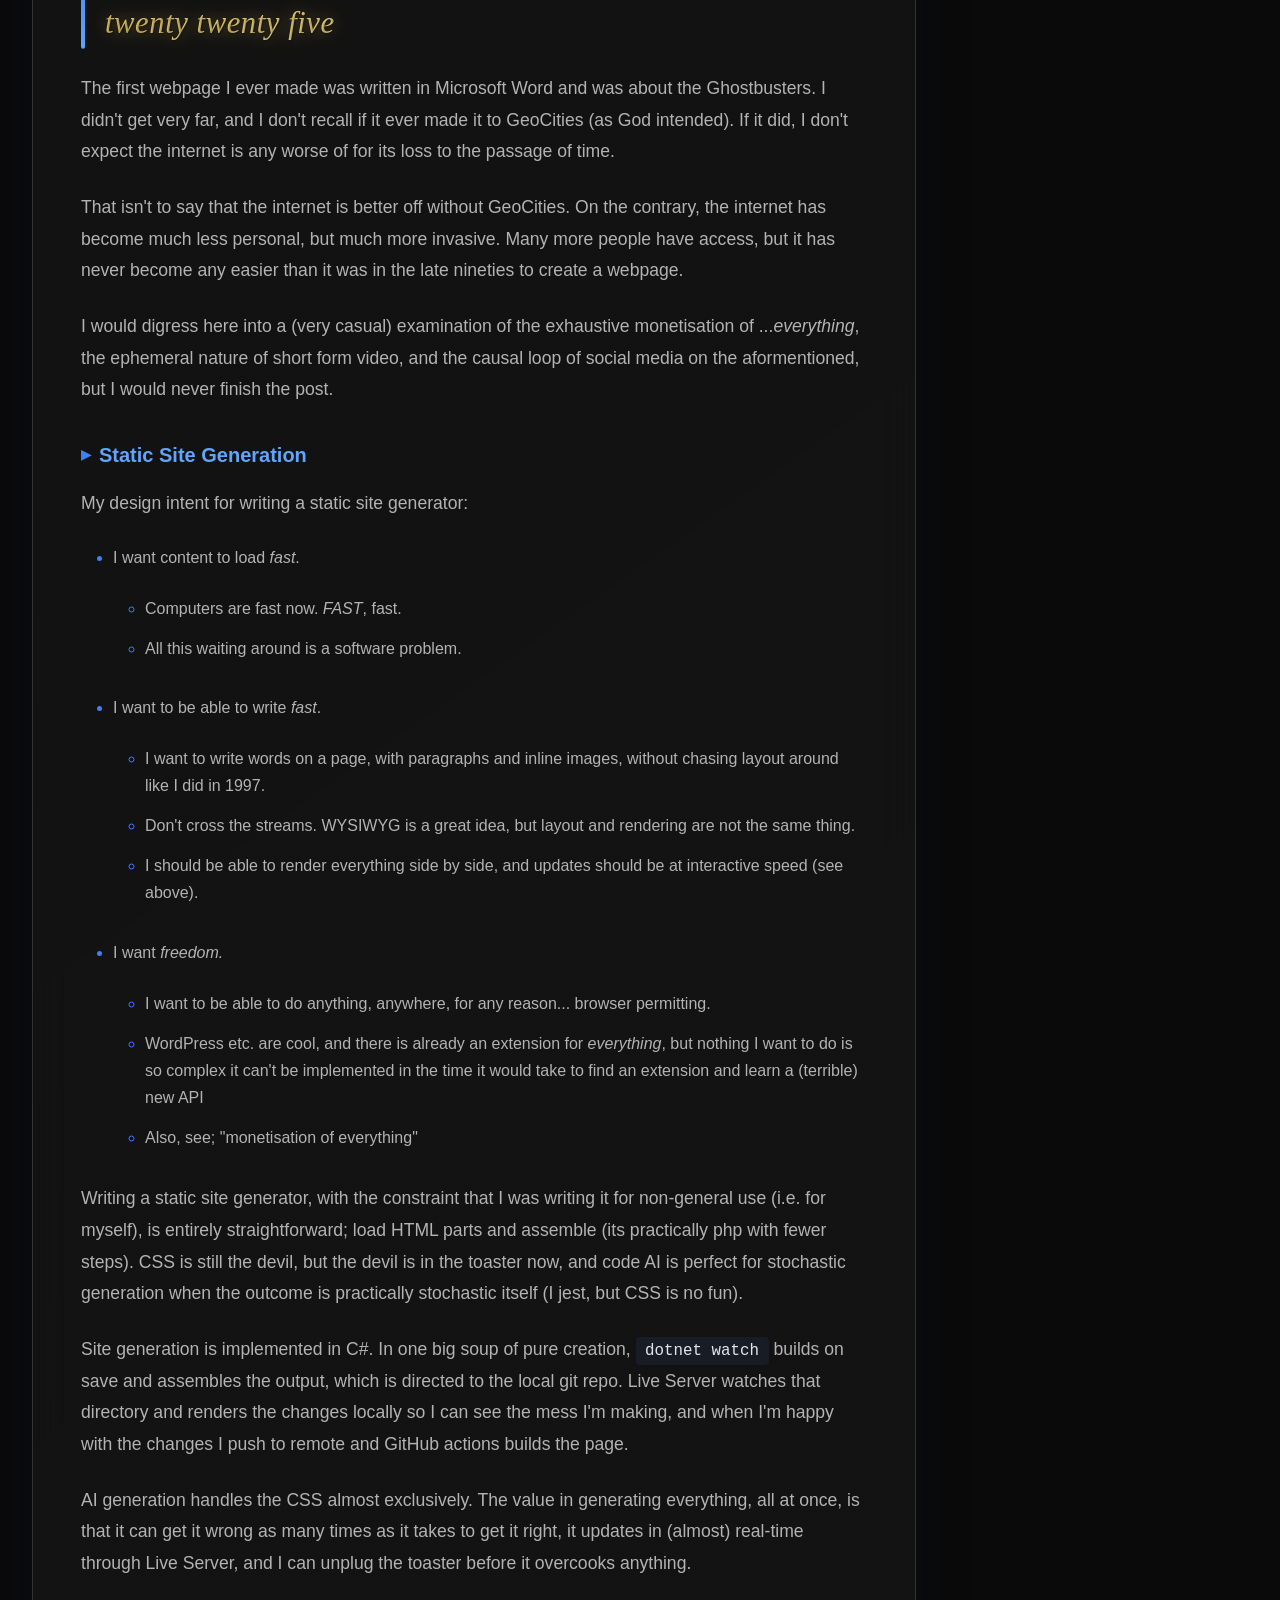
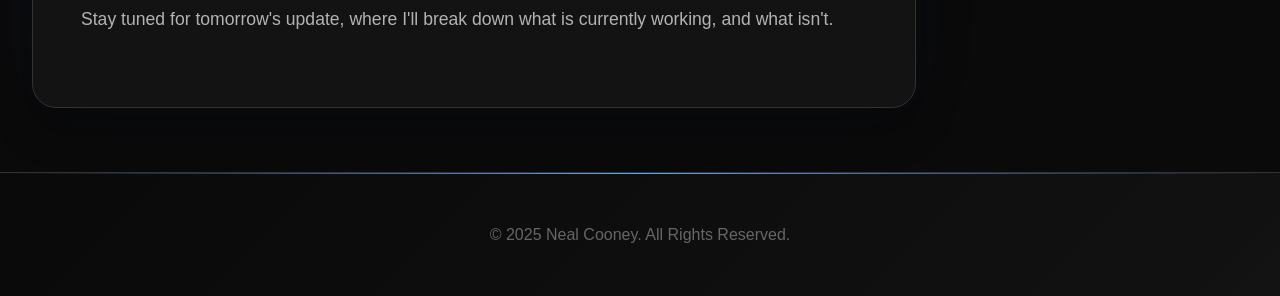
==== commit bffbeb18: "Added like interaction" ====
--- a/index.html
+++ b/index.html
@@ -2,7 +2,7 @@
 <html lang="en">
 <head>
 	<style>
-		:root{--primary-bg:#0a0a0a;--secondary-bg:#1a1a1a;--card-bg:#141414;--text-primary:#ffffff;--text-secondary:#b3b3b3;--text-muted:#666666;--accent-primary:#3b82f6;--accent-secondary:#60a5fa;--border-color:#333333;--font-primary:'Inter',-apple-system,BlinkMacSystemFont,'Segoe UI',Roboto,sans-serif;--font-mono:'JetBrains Mono','Fira Code',monospace;--card-gradient:linear-gradient(145deg,rgba(20,20,20,0.8) 0%,rgba(26,26,26,0.6) 100%);--card-shadow:0 20px 40px rgba(0,0,0,0.3),0 0 80px rgba(59,130,246,0.05);--accent-gradient:linear-gradient(90deg,var(--accent-primary),var(--accent-secondary));--line-gradient:linear-gradient(90deg,transparent 0%,var(--accent-primary) 50%,transparent 100%) }*,::after,::before{margin:0;padding:0;box-sizing:border-box }html{scroll-behavior:smooth;background:var(--primary-bg);min-height:100% }aside nav a:hover,body{color:var(--text-primary) }body{font-family:var(--font-primary);background:radial-gradient(ellipse at top,#1a1a1a 0%,var(--primary-bg) 100%);background-attachment:fixed;line-height:1.7;min-height:100vh;display:flex;flex-direction:column;overflow-x:hidden;position:relative }body::after,body::before{content:"";position:fixed;left:0;right:0;height:200vh;background:var(--primary-bg);z-index:-2 }body::before{top:-100vh }body::after{bottom:-100vh }.container{display:flex;gap:2rem;margin:0 auto;align-items:flex-start }main{flex:3;padding:4rem 2rem }aside,aside h2,main{position:relative }aside{flex:0 0 320px;background:var(--card-gradient);backdrop-filter:blur(20px);padding:2rem;margin-top:4rem;border-radius:16px;border:1px solid var(--border-color);box-shadow:var(--card-shadow);height:fit-content;max-width:320px;overflow:hidden }article::before,aside::before{content:"";position:absolute;top:0;left:0;right:0;height:1px;background:var(--line-gradient) }aside h2{margin-bottom:1.5rem;font-size:1.4rem;font-weight:600;padding-bottom:.75rem;border-bottom:1px solid var(--border-color) }aside h2::after{content:"";position:absolute;bottom:-1px;left:0;width:40px;height:2px;background:var(--accent-gradient);border-radius:1px }aside nav a{display:block;margin-bottom:.75rem;padding:.75rem 1rem;color:var(--text-secondary);text-decoration:none;font-weight:400;border-radius:8px;background:rgba(255,255,255,.03);border:1px solid rgba(255,255,255,.08);transition:all .3s ease;font-size:.95rem }aside nav a:hover{background:rgba(59,130,246,.1);border-color:rgba(59,130,246,.3);transform:translateX(4px) }article:last-child,aside nav a:last-child{margin-bottom:0 }header{padding:2rem 1rem;background:linear-gradient(135deg,rgba(20,20,20,.95)0,rgba(26,26,26,.9) 50%,rgba(20,20,20,.95) 100%);backdrop-filter:blur(20px);border-bottom:1px solid var(--border-color) }h3,header h1{letter-spacing:-.02em }header h1{font-size:3rem;font-weight:800;margin-bottom:.5rem;z-index:1 }.header-title{display:inline-flex;align-items:center;gap:15px;}.site-logo{width:80px;height:80px;border-radius:50%;border:2px solid var(--accent-primary);}nav{margin-top:1rem;z-index:1 }article,header,nav a{overflow:hidden }nav a{display:inline-block;margin-right:2rem;padding:.75rem 1.5rem;text-decoration:none;font-weight:500;border-radius:50px;background:rgba(255,255,255,.05);border:1px solid rgba(255,255,255,.1);transition:all .3s ease }nav a:hover{color:var(--text-primary);border-color:var(--accent-primary);box-shadow:0 8px 32px rgba(59,130,246,.2);transform:translateY(-2px) }article{background:var(--card-gradient);border-radius:24px;padding:3rem;margin-bottom:4rem;border:1px solid var(--border-color);box-shadow:var(--card-shadow);backdrop-filter:blur(20px) }h3{font-size:2.5rem;font-weight:700;line-height:1.2 }h4,h5{font-weight:600 }article,h4,header,header h1,nav,nav a{position:relative }h4{font-size:1.75rem;margin:3rem 0 1.5rem;padding-left:1.5rem }h4::before{content:"";position:absolute;left:0;top:50%;transform:translateY(-50%);width:4px;height:100%;background:linear-gradient(to bottom,var(--accent-primary),var(--accent-secondary));border-radius:2px }h5{font-size:1.25rem;margin:2rem 0 1rem;color:var(--accent-secondary);display:flex;align-items:center;gap:.5rem }h5::before{content:"▶";color:var(--accent-primary);font-size:.8rem }nav a,ol,p,ul{color:var(--text-secondary) }h3,p{margin-bottom:1.5rem }p{font-size:1.1rem;line-height:1.8 }ol,ul{margin:1.5rem 0 2rem 2rem }li{margin-bottom:.8rem;font-size:1rem;line-height:1.7 }ul li::marker{color:var(--accent-primary) }ol li::marker{color:var(--accent-secondary);font-weight:600 }strong{color:var(--accent-primary);font-weight:600;background:rgba(59,130,246,.1);padding:.2rem .4rem;border-radius:6px;font-family:var(--font-mono);font-size:.9em;border:1px solid rgba(59,130,246,.2) }img{max-width:100%;height:auto;border-radius:16px;border:1px solid var(--border-color);box-shadow:0 12px 32px rgba(0,0,0,0.4),0 0 40px rgba(59,130,246,0.08);transition:all 0.3s ease;display:block;margin:2rem auto;background:var(--card-bg);backdrop-filter:blur(10px);}figure{margin:2rem 0;text-align:center;}figure img{margin-bottom:1rem;}figcaption{color:var(--text-muted);font-size:0.9rem;font-style:italic;opacity:0.8;}footer,time{color:var(--text-muted) }time{font-size:.9rem;font-weight:500;display:block;margin-bottom:1rem;opacity:.8 }footer{padding:3rem 1rem;text-align:center;background:linear-gradient(135deg,rgba(10,10,10,.95)0,rgba(20,20,20,.9) 100%);border-top:1px solid var(--border-color);position:relative;overflow:hidden }footer::before{content:"";position:absolute;top:0;left:0;right:0;height:1px;background:linear-gradient(90deg,transparent 0%,var(--accent-secondary) 50%,transparent 100%) }.mobile-menu-button,.mobile-menu-toggle{display:none }@media (max-width:1400px){aside{flex:0 0 300px;max-width:300px }}@media (max-width:1200px){aside{flex:0 0 280px;max-width:280px }}@media (max-width:768px){.container{flex-direction:column;gap:1.5rem;position:relative }.mobile-menu-toggle{display:none }.mobile-menu-button{display:block;position:fixed;top:1rem;right:1rem;z-index:1001;background:var(--card-bg);border:1px solid var(--border-color);border-radius:8px;padding:.75rem;cursor:pointer;transition:all .3s ease;box-shadow:0 4px 12px rgba(0,0,0,.3) }.mobile-menu-button:hover{background:var(--secondary-bg);border-color:var(--accent-primary) }.mobile-menu-button::before{content:"☰";color:var(--text-primary);font-size:1.2rem;line-height:1 }.mobile-menu-toggle:checked+.mobile-menu-button::before{content:"✕" }aside{position:fixed;top:0;left:-100%;width:280px;height:100vh;z-index:1000;flex:none;max-width:none;margin-top:0;border-radius:0;transition:left .3s ease;overflow-y:auto }.mobile-menu-toggle:checked~.container aside{left:0 }.mobile-menu-toggle:checked~.container::before{content:"";position:fixed;top:0;left:0;width:100vw;height:100vh;background:rgba(0,0,0,.5);z-index:999;backdrop-filter:blur(2px) }h3,header h1{font-size:2rem }nav a{margin-right:1rem;margin-bottom:.5rem;padding:.5rem 1rem;font-size:.9rem }main{padding:2rem 1rem;flex:none }article{padding:2rem;border-radius:16px;margin-bottom:2rem }h4{font-size:1.5rem }}@media (max-width:480px){main{padding:1rem .5rem }article{padding:1.5rem;margin-bottom:1.5rem }header{padding:1.5rem 1rem }header h1{font-size:1.75rem }nav a{display:block;margin-right:0;margin-bottom:.75rem;text-align:center }img{margin:1.5rem auto;border-radius:12px;box-shadow:0 8px 24px rgba(0,0,0,0.3),0 0 30px rgba(59,130,246,0.06);}figure{margin:1.5rem 0;}}@media (min-width:769px){.mobile-menu-button,.mobile-menu-toggle{display:none }}.tweeter-container{max-width:600px;margin:0 auto;}.tweeter-header{text-align:center;margin-bottom:3rem;padding-bottom:1.5rem;border-bottom:1px solid var(--border-color);position:relative;}.tweeter-header::after{content:"";position:absolute;bottom:-1px;left:50%;transform:translateX(-50%);width:60px;height:2px;background:var(--accent-gradient);border-radius:1px;}.tweeter-header h2{font-size:2.5rem;font-weight:700;margin-bottom:0.5rem;color:var(--text-primary);letter-spacing:-0.02em;}.tweeter-subtitle{color:var(--text-muted);font-size:1.1rem;font-weight:400;opacity:0.8;}.twits-feed{display:flex;flex-direction:column;gap:1.5rem;}.twit-card{background:linear-gradient(145deg,rgba(59,130,246,0.12) 0%,rgba(96,165,250,0.08) 100%);border-radius:16px;padding:1.5rem;border:1px solid rgba(59,130,246,0.2);box-shadow:0 8px 24px rgba(0,0,0,0.2),0 0 40px rgba(59,130,246,0.12);backdrop-filter:blur(10px);transition:all 0.3s ease;position:relative;overflow:hidden;}.twit-card::before{content:"";position:absolute;top:0;left:0;right:0;height:1px;background:linear-gradient(90deg,transparent 0%,var(--accent-primary) 50%,transparent 100%);opacity:0.6;}.twit-header{display:flex;align-items:center;margin-bottom:1rem;}.twit-author{display:flex;align-items:center;gap:0.75rem;}.twit-avatar{width:40px;height:40px;border-radius:50%;background:var(--accent-gradient);display:flex;align-items:center;justify-content:center;font-weight:600;font-size:0.9rem;color:white;border:2px solid var(--border-color);flex-shrink:0;}.twit-author-info{display:flex;flex-direction:column;gap:0.25rem;}.twit-name{font-weight:600;color:var(--text-primary);font-size:0.95rem;}.twit-time{color:var(--text-muted);font-size:0.85rem;font-weight:400;opacity:0.8;}.twit-content{color:var(--text-secondary);font-size:1.1rem;line-height:1.6;font-weight:400;margin-bottom:1rem;}.twit-content p{margin-bottom:0.75rem;}.twit-content p:last-child{margin-bottom:0;}.twit-actions{display:flex;justify-content:flex-end;padding-top:0.75rem;border-top:1px solid rgba(255,255,255,0.08);}.twit-like{display:flex;align-items:center;gap:0.5rem;padding:0.25rem 0.75rem;border-radius:20px;background:rgba(255,255,255,0.03);border:1px solid rgba(255,255,255,0.08);transition:all 0.3s ease;cursor:pointer;}.twit-like:hover{background:rgba(220,38,127,0.1);border-color:rgba(220,38,127,0.3);transform:scale(1.05);}.twit-like-icon{color:#dc267f;font-size:1rem;transition:all 0.3s ease;}.twit-like:hover .twit-like-icon{transform:scale(1.2);}.twit-like-count{color:var(--text-muted);font-size:0.85rem;font-weight:500;min-width:1ch;}@media (max-width:768px){.tweeter-container{max-width:100%;}.tweeter-header h2{font-size:2rem;}.tweeter-subtitle{font-size:1rem;}.twits-feed{gap:1rem;}.twit-card{padding:1.25rem;border-radius:12px;}.twit-content{font-size:1rem;}}@media (max-width:480px){.tweeter-header{margin-bottom:2rem;}.tweeter-header h2{font-size:1.75rem;}.twit-card{padding:1rem;border-radius:10px;}.twit-avatar{width:36px;height:36px;font-size:0.85rem;}.twit-author{gap:0.5rem;}.twit-content{font-size:0.95rem;}}
+		:root{--primary-bg:#0a0a0a;--secondary-bg:#1a1a1a;--card-bg:#141414;--text-primary:#ffffff;--text-secondary:#b3b3b3;--text-muted:#666666;--accent-primary:#3b82f6;--accent-secondary:#60a5fa;--border-color:#333333;--font-primary:'Inter',-apple-system,BlinkMacSystemFont,'Segoe UI',Roboto,sans-serif;--font-mono:'JetBrains Mono','Fira Code',monospace;--card-gradient:linear-gradient(145deg,rgba(20,20,20,0.8) 0%,rgba(26,26,26,0.6) 100%);--card-shadow:0 20px 40px rgba(0,0,0,0.3),0 0 80px rgba(59,130,246,0.05);--accent-gradient:linear-gradient(90deg,var(--accent-primary),var(--accent-secondary));--line-gradient:linear-gradient(90deg,transparent 0%,var(--accent-primary) 50%,transparent 100%) }*,::after,::before{margin:0;padding:0;box-sizing:border-box }html{scroll-behavior:smooth;background:var(--primary-bg);min-height:100% }aside nav a:hover,body{color:var(--text-primary) }body{font-family:var(--font-primary);background:radial-gradient(ellipse at top,#1a1a1a 0%,var(--primary-bg) 100%);background-attachment:fixed;line-height:1.7;min-height:100vh;display:flex;flex-direction:column;overflow-x:hidden;position:relative }body::after,body::before{content:"";position:fixed;left:0;right:0;height:200vh;background:var(--primary-bg);z-index:-2 }body::before{top:-100vh }body::after{bottom:-100vh }.container{display:flex;gap:2rem;margin:0 auto;align-items:flex-start }main{flex:3;padding:4rem 2rem }aside,aside h2,main{position:relative }aside{flex:0 0 320px;background:var(--card-gradient);backdrop-filter:blur(20px);padding:2rem;margin-top:4rem;border-radius:16px;border:1px solid var(--border-color);box-shadow:var(--card-shadow);height:fit-content;max-width:320px;overflow:hidden }article::before,aside::before{content:"";position:absolute;top:0;left:0;right:0;height:1px;background:var(--line-gradient) }aside h2{margin-bottom:1.5rem;font-size:1.4rem;font-weight:600;padding-bottom:.75rem;border-bottom:1px solid var(--border-color) }aside h2::after{content:"";position:absolute;bottom:-1px;left:0;width:40px;height:2px;background:var(--accent-gradient);border-radius:1px }aside nav a{display:block;margin-bottom:.75rem;padding:.75rem 1rem;color:var(--text-secondary);text-decoration:none;font-weight:400;border-radius:8px;background:rgba(255,255,255,.03);border:1px solid rgba(255,255,255,.08);transition:all .3s ease;font-size:.95rem }aside nav a:hover{background:rgba(59,130,246,.1);border-color:rgba(59,130,246,.3);transform:translateX(4px) }article:last-child,aside nav a:last-child{margin-bottom:0 }header{padding:2rem 1rem;background:linear-gradient(135deg,rgba(20,20,20,.95)0,rgba(26,26,26,.9) 50%,rgba(20,20,20,.95) 100%);backdrop-filter:blur(20px);border-bottom:1px solid var(--border-color) }h3,header h1{letter-spacing:-.02em }header h1{font-size:3rem;font-weight:800;margin-bottom:.5rem;z-index:1 }.header-title{display:inline-flex;align-items:center;gap:15px;}.site-logo{width:80px;height:80px;border-radius:50%;border:2px solid var(--accent-primary);}nav{margin-top:1rem;z-index:1 }article,header,nav a{overflow:hidden }nav a{display:inline-block;margin-right:2rem;padding:.75rem 1.5rem;text-decoration:none;font-weight:500;border-radius:50px;background:rgba(255,255,255,.05);border:1px solid rgba(255,255,255,.1);transition:all .3s ease }nav a:hover{color:var(--text-primary);border-color:var(--accent-primary);box-shadow:0 8px 32px rgba(59,130,246,.2);transform:translateY(-2px) }article{background:var(--card-gradient);border-radius:24px;padding:3rem;margin-bottom:4rem;border:1px solid var(--border-color);box-shadow:var(--card-shadow);backdrop-filter:blur(20px) }h3{font-size:2.5rem;font-weight:700;line-height:1.2 }h4,h5{font-weight:600 }article,h4,header,header h1,nav,nav a{position:relative }h4{font-size:1.75rem;margin:3rem 0 1.5rem;padding-left:1.5rem }h4::before{content:"";position:absolute;left:0;top:50%;transform:translateY(-50%);width:4px;height:100%;background:linear-gradient(to bottom,var(--accent-primary),var(--accent-secondary));border-radius:2px }h5{font-size:1.25rem;margin:2rem 0 1rem;color:var(--accent-secondary);display:flex;align-items:center;gap:.5rem }h5::before{content:"▶";color:var(--accent-primary);font-size:.8rem }nav a,ol,p,ul{color:var(--text-secondary) }h3,p{margin-bottom:1.5rem }p{font-size:1.1rem;line-height:1.8 }ol,ul{margin:1.5rem 0 2rem 2rem }li{margin-bottom:.8rem;font-size:1rem;line-height:1.7 }ul li::marker{color:var(--accent-primary) }ol li::marker{color:var(--accent-secondary);font-weight:600 }strong{color:var(--accent-primary);font-weight:600;background:rgba(59,130,246,.1);padding:.2rem .4rem;border-radius:6px;font-family:var(--font-mono);font-size:.9em;border:1px solid rgba(59,130,246,.2) }img{max-width:100%;height:auto;border-radius:16px;border:1px solid var(--border-color);box-shadow:0 12px 32px rgba(0,0,0,0.4),0 0 40px rgba(59,130,246,0.08);transition:all 0.3s ease;display:block;margin:2rem auto;background:var(--card-bg);backdrop-filter:blur(10px);}figure{margin:2rem 0;text-align:center;}figure img{margin-bottom:1rem;}figcaption{color:var(--text-muted);font-size:0.9rem;font-style:italic;opacity:0.8;}footer,time{color:var(--text-muted) }time{font-size:.9rem;font-weight:500;display:block;margin-bottom:1rem;opacity:.8 }footer{padding:3rem 1rem;text-align:center;background:linear-gradient(135deg,rgba(10,10,10,.95)0,rgba(20,20,20,.9) 100%);border-top:1px solid var(--border-color);position:relative;overflow:hidden }footer::before{content:"";position:absolute;top:0;left:0;right:0;height:1px;background:linear-gradient(90deg,transparent 0%,var(--accent-secondary) 50%,transparent 100%) }.mobile-menu-button,.mobile-menu-toggle{display:none }@media (max-width:1400px){aside{flex:0 0 300px;max-width:300px }}@media (max-width:1200px){aside{flex:0 0 280px;max-width:280px }}@media (max-width:768px){.container{flex-direction:column;gap:1.5rem;position:relative }.mobile-menu-toggle{display:none }.mobile-menu-button{display:block;position:fixed;top:1rem;right:1rem;z-index:1001;background:var(--card-bg);border:1px solid var(--border-color);border-radius:8px;padding:.75rem;cursor:pointer;transition:all .3s ease;box-shadow:0 4px 12px rgba(0,0,0,.3) }.mobile-menu-button:hover{background:var(--secondary-bg);border-color:var(--accent-primary) }.mobile-menu-button::before{content:"☰";color:var(--text-primary);font-size:1.2rem;line-height:1 }.mobile-menu-toggle:checked+.mobile-menu-button::before{content:"✕" }aside{position:fixed;top:0;left:-100%;width:280px;height:100vh;z-index:1000;flex:none;max-width:none;margin-top:0;border-radius:0;transition:left .3s ease;overflow-y:auto }.mobile-menu-toggle:checked~.container aside{left:0 }.mobile-menu-toggle:checked~.container::before{content:"";position:fixed;top:0;left:0;width:100vw;height:100vh;background:rgba(0,0,0,.5);z-index:999;backdrop-filter:blur(2px) }h3,header h1{font-size:2rem }nav a{margin-right:1rem;margin-bottom:.5rem;padding:.5rem 1rem;font-size:.9rem }main{padding:2rem 1rem;flex:none }article{padding:2rem;border-radius:16px;margin-bottom:2rem }h4{font-size:1.5rem }}@media (max-width:480px){main{padding:1rem .5rem }article{padding:1.5rem;margin-bottom:1.5rem }header{padding:1.5rem 1rem }header h1{font-size:1.75rem }nav a{display:block;margin-right:0;margin-bottom:.75rem;text-align:center }img{margin:1.5rem auto;border-radius:12px;box-shadow:0 8px 24px rgba(0,0,0,0.3),0 0 30px rgba(59,130,246,0.06);}figure{margin:1.5rem 0;}}@media (min-width:769px){.mobile-menu-button,.mobile-menu-toggle{display:none }}.tweeter-container{max-width:600px;margin:0 auto;}.tweeter-header{text-align:center;margin-bottom:3rem;padding-bottom:1.5rem;border-bottom:1px solid var(--border-color);position:relative;}.tweeter-header::after{content:"";position:absolute;bottom:-1px;left:50%;transform:translateX(-50%);width:60px;height:2px;background:var(--accent-gradient);border-radius:1px;}.tweeter-header h2{font-size:2.5rem;font-weight:700;margin-bottom:0.5rem;color:var(--text-primary);letter-spacing:-0.02em;}.tweeter-subtitle{color:var(--text-muted);font-size:1.1rem;font-weight:400;opacity:0.8;}.twits-feed{display:flex;flex-direction:column;gap:1.5rem;}.twit-card{background:linear-gradient(145deg,rgba(59,130,246,0.12) 0%,rgba(96,165,250,0.08) 100%);border-radius:16px;padding:1.5rem;border:1px solid rgba(59,130,246,0.2);box-shadow:0 8px 24px rgba(0,0,0,0.2),0 0 40px rgba(59,130,246,0.12);backdrop-filter:blur(10px);transition:all 0.3s ease;position:relative;overflow:hidden;}.twit-card::before{content:"";position:absolute;top:0;left:0;right:0;height:1px;background:linear-gradient(90deg,transparent 0%,var(--accent-primary) 50%,transparent 100%);opacity:0.6;}.twit-header{display:flex;align-items:center;margin-bottom:1rem;}.twit-author{display:flex;align-items:center;gap:0.75rem;}.twit-avatar{width:40px;height:40px;border-radius:50%;background:var(--accent-gradient);display:flex;align-items:center;justify-content:center;font-weight:600;font-size:0.9rem;color:white;border:2px solid var(--border-color);flex-shrink:0;}.twit-author-info{display:flex;flex-direction:column;gap:0.25rem;}.twit-name{font-weight:600;color:var(--text-primary);font-size:0.95rem;}.twit-time{color:var(--text-muted);font-size:0.85rem;font-weight:400;opacity:0.8;}.twit-content{color:var(--text-secondary);font-size:1.1rem;line-height:1.6;font-weight:400;margin-bottom:1rem;}.twit-content p{margin-bottom:0.75rem;}.twit-content p:last-child{margin-bottom:0;}.twit-actions{display:flex;justify-content:flex-end;padding-top:0.75rem;border-top:1px solid rgba(255,255,255,0.08);}.twit-like{display:flex;align-items:center;gap:0.5rem;padding:0.25rem 0.75rem;border-radius:20px;background:rgba(255,255,255,0.03);border:1px solid rgba(255,255,255,0.08);transition:all 0.3s ease;cursor:pointer;}.twit-like:hover{background:rgba(220,38,127,0.1);border-color:rgba(220,38,127,0.3);transform:scale(1.05);}.twit-like-icon{color:#dc267f;font-size:1rem;transition:all 0.3s ease;}.twit-like:hover .twit-like-icon{transform:scale(1.2);}.twit-like-count{color:var(--text-muted);font-size:0.85rem;font-weight:500;min-width:1ch;}.floating-heart{position:absolute;font-size:1.2rem;font-weight:bold;pointer-events:none;z-index:1000;animation-duration:1.5s;animation-timing-function:ease-out;animation-fill-mode:forwards;}.floating-heart.like{color:#dc267f;animation-name:floatUp;}.floating-heart.dislike{color:#666;animation-name:floatDown;}@keyframes floatUp{0%{transform:translateY(0) scale(1);opacity:1;}50%{transform:translateY(-20px) scale(1.2);opacity:0.8;}100%{transform:translateY(-40px) scale(0.8);opacity:0;}}@keyframes floatDown{0%{transform:translateY(0) scale(1);opacity:1;}50%{transform:translateY(20px) scale(1.1);opacity:0.8;}100%{transform:translateY(40px) scale(0.8);opacity:0;}}.demo-indicator{position:fixed;top:20px;right:20px;background:rgba(59,130,246,0.1);border:1px solid rgba(59,130,246,0.3);border-radius:8px;padding:0.5rem 1rem;font-size:0.85rem;color:var(--text-muted);z-index:1001;backdrop-filter:blur(10px);}@media (max-width:768px){.tweeter-container{max-width:100%;}.tweeter-header h2{font-size:2rem;}.tweeter-subtitle{font-size:1rem;}.twits-feed{gap:1rem;}.twit-card{padding:1.25rem;border-radius:12px;}.twit-content{font-size:1rem;}}@media (max-width:480px){.tweeter-header{margin-bottom:2rem;}.tweeter-header h2{font-size:1.75rem;}.twit-card{padding:1rem;border-radius:10px;}.twit-avatar{width:36px;height:36px;font-size:0.85rem;}.twit-author{gap:0.5rem;}.twit-content{font-size:0.95rem;}}
 	</style>
 	<meta charset="UTF-8">
 <meta name="viewport" content="width=device-width, initial-scale=1.0">
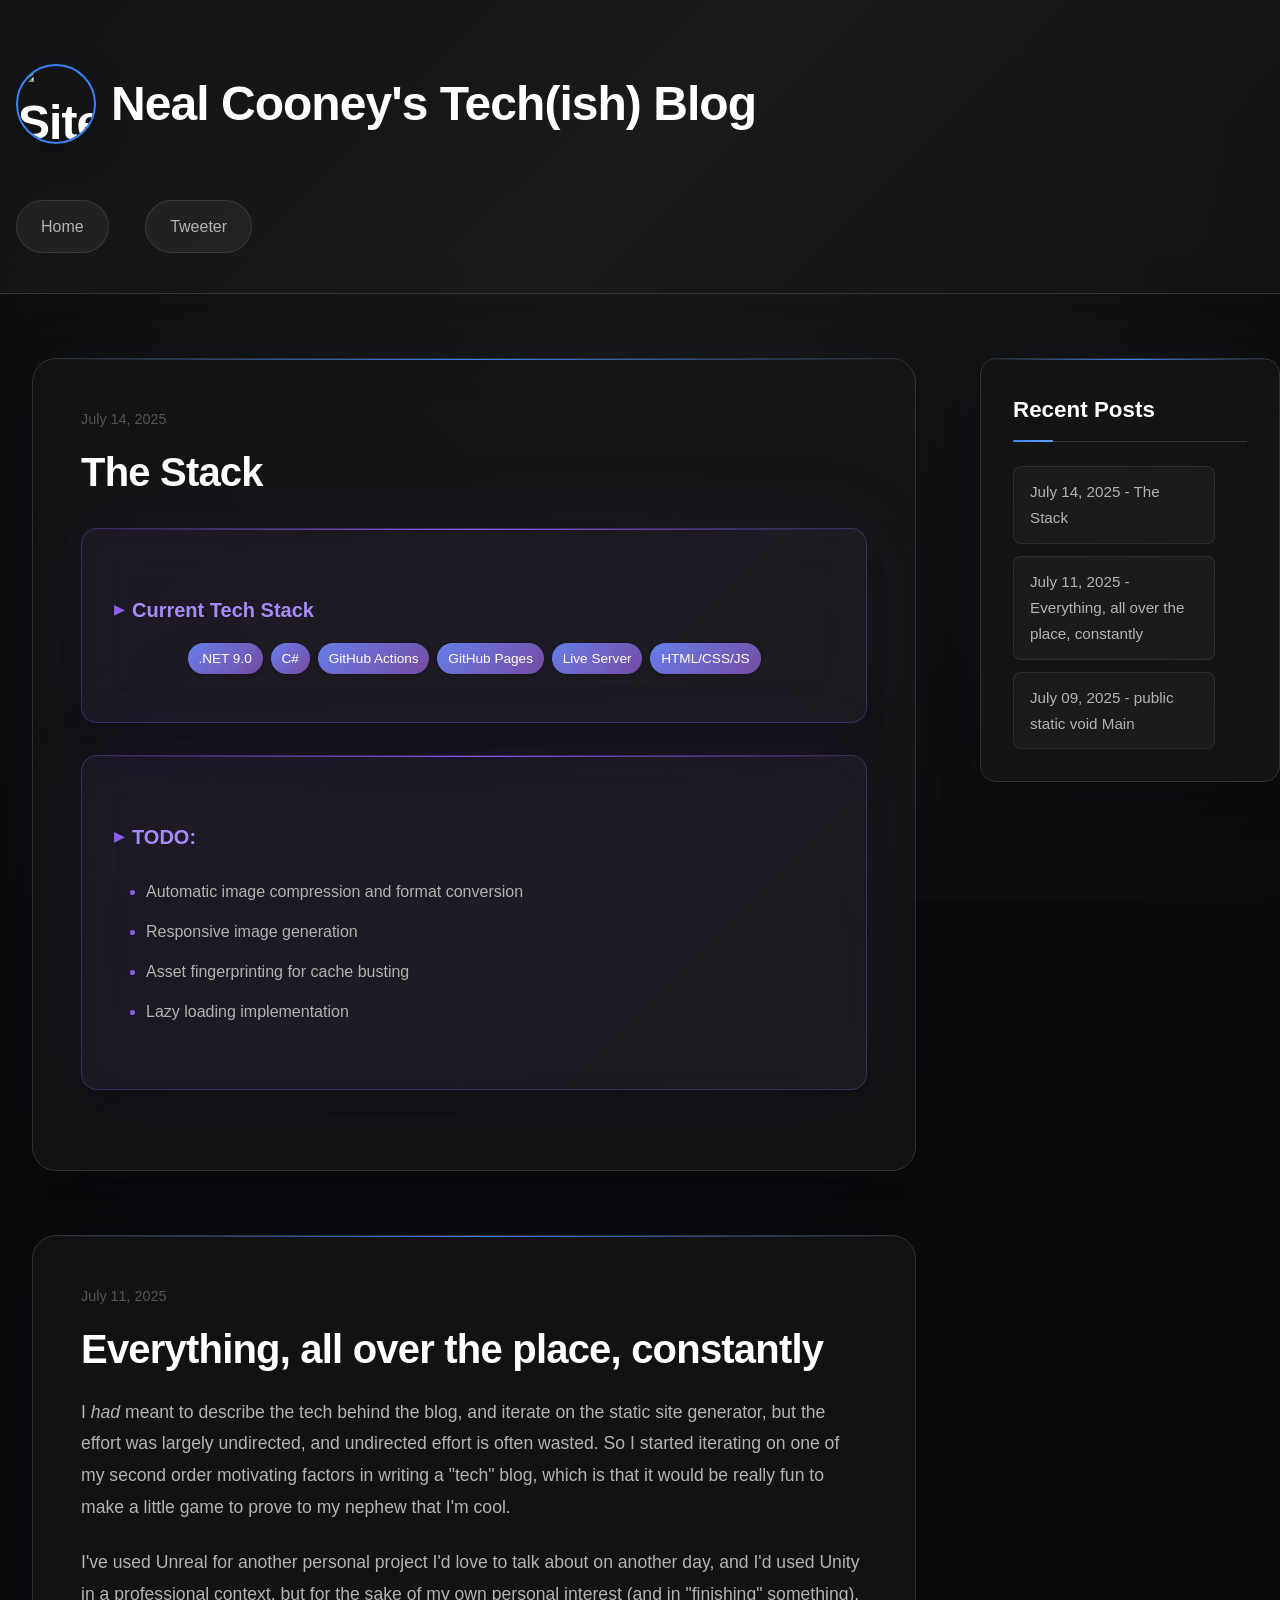
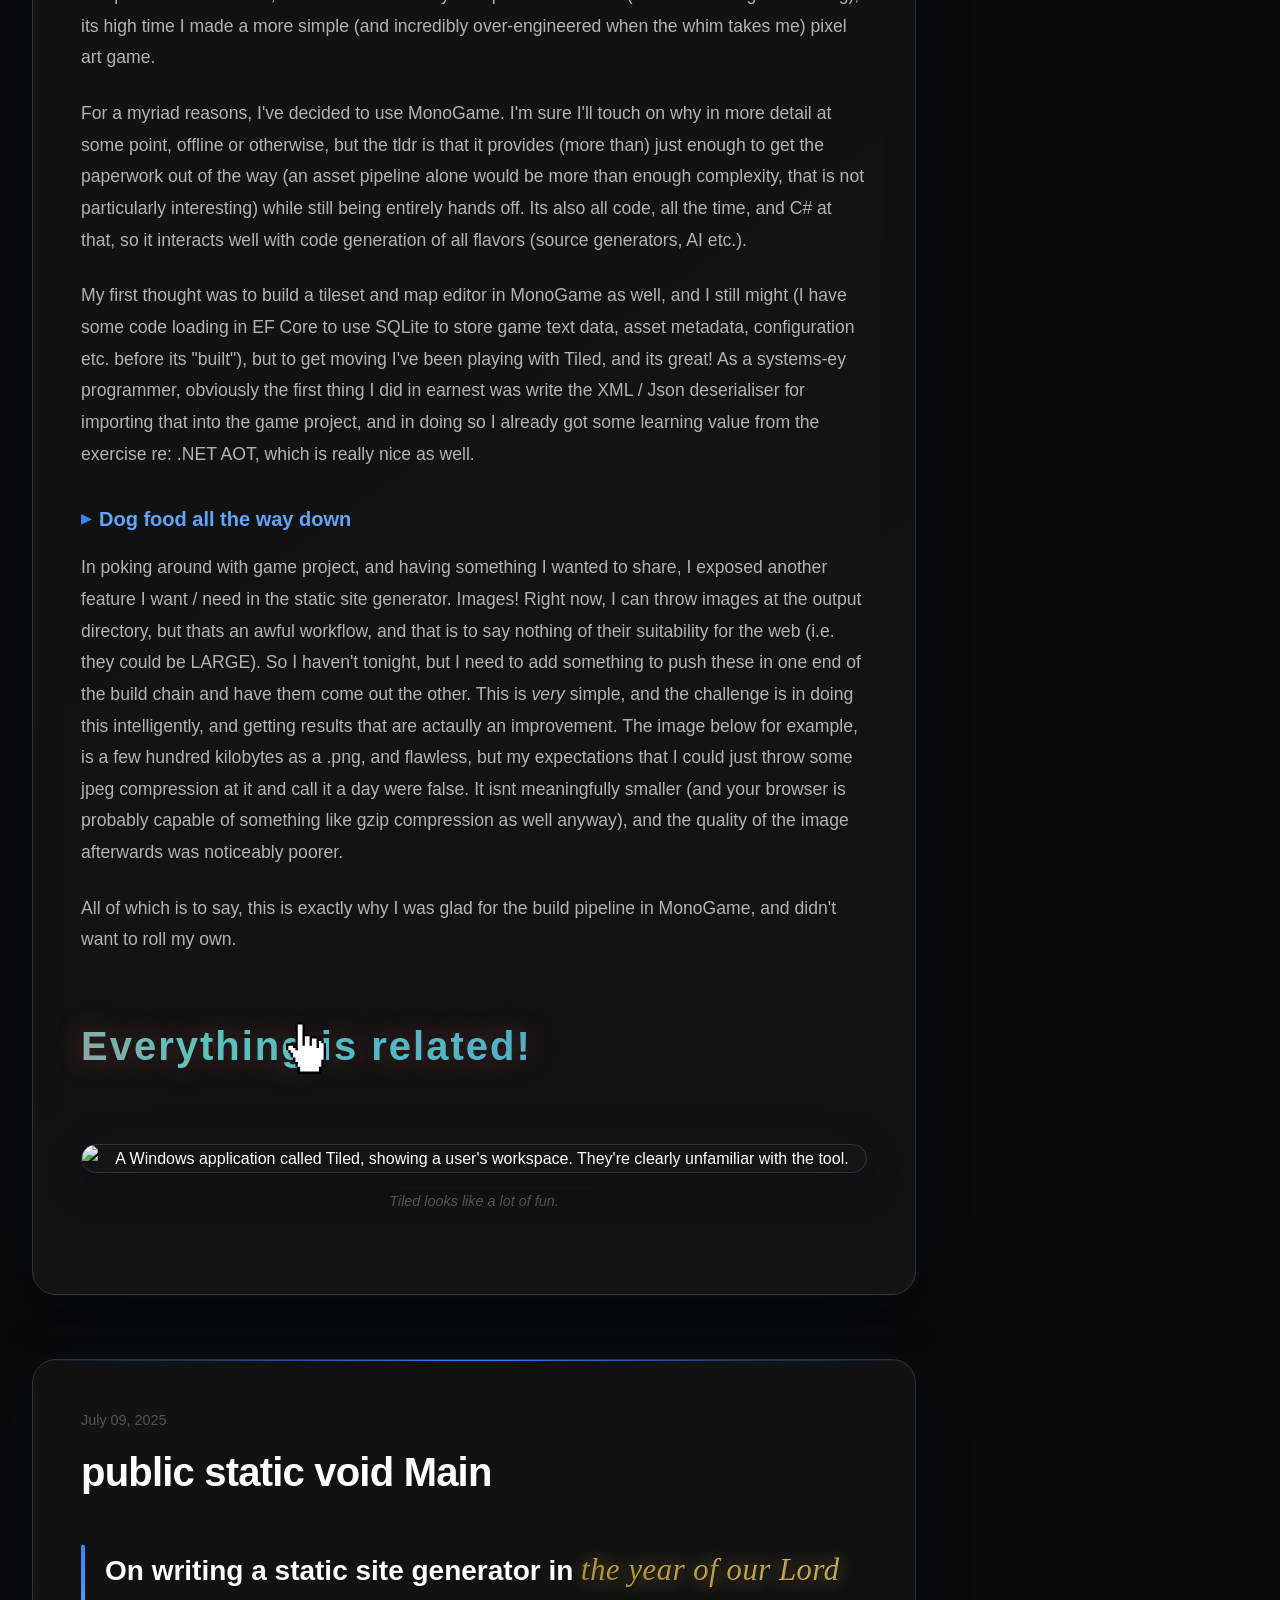
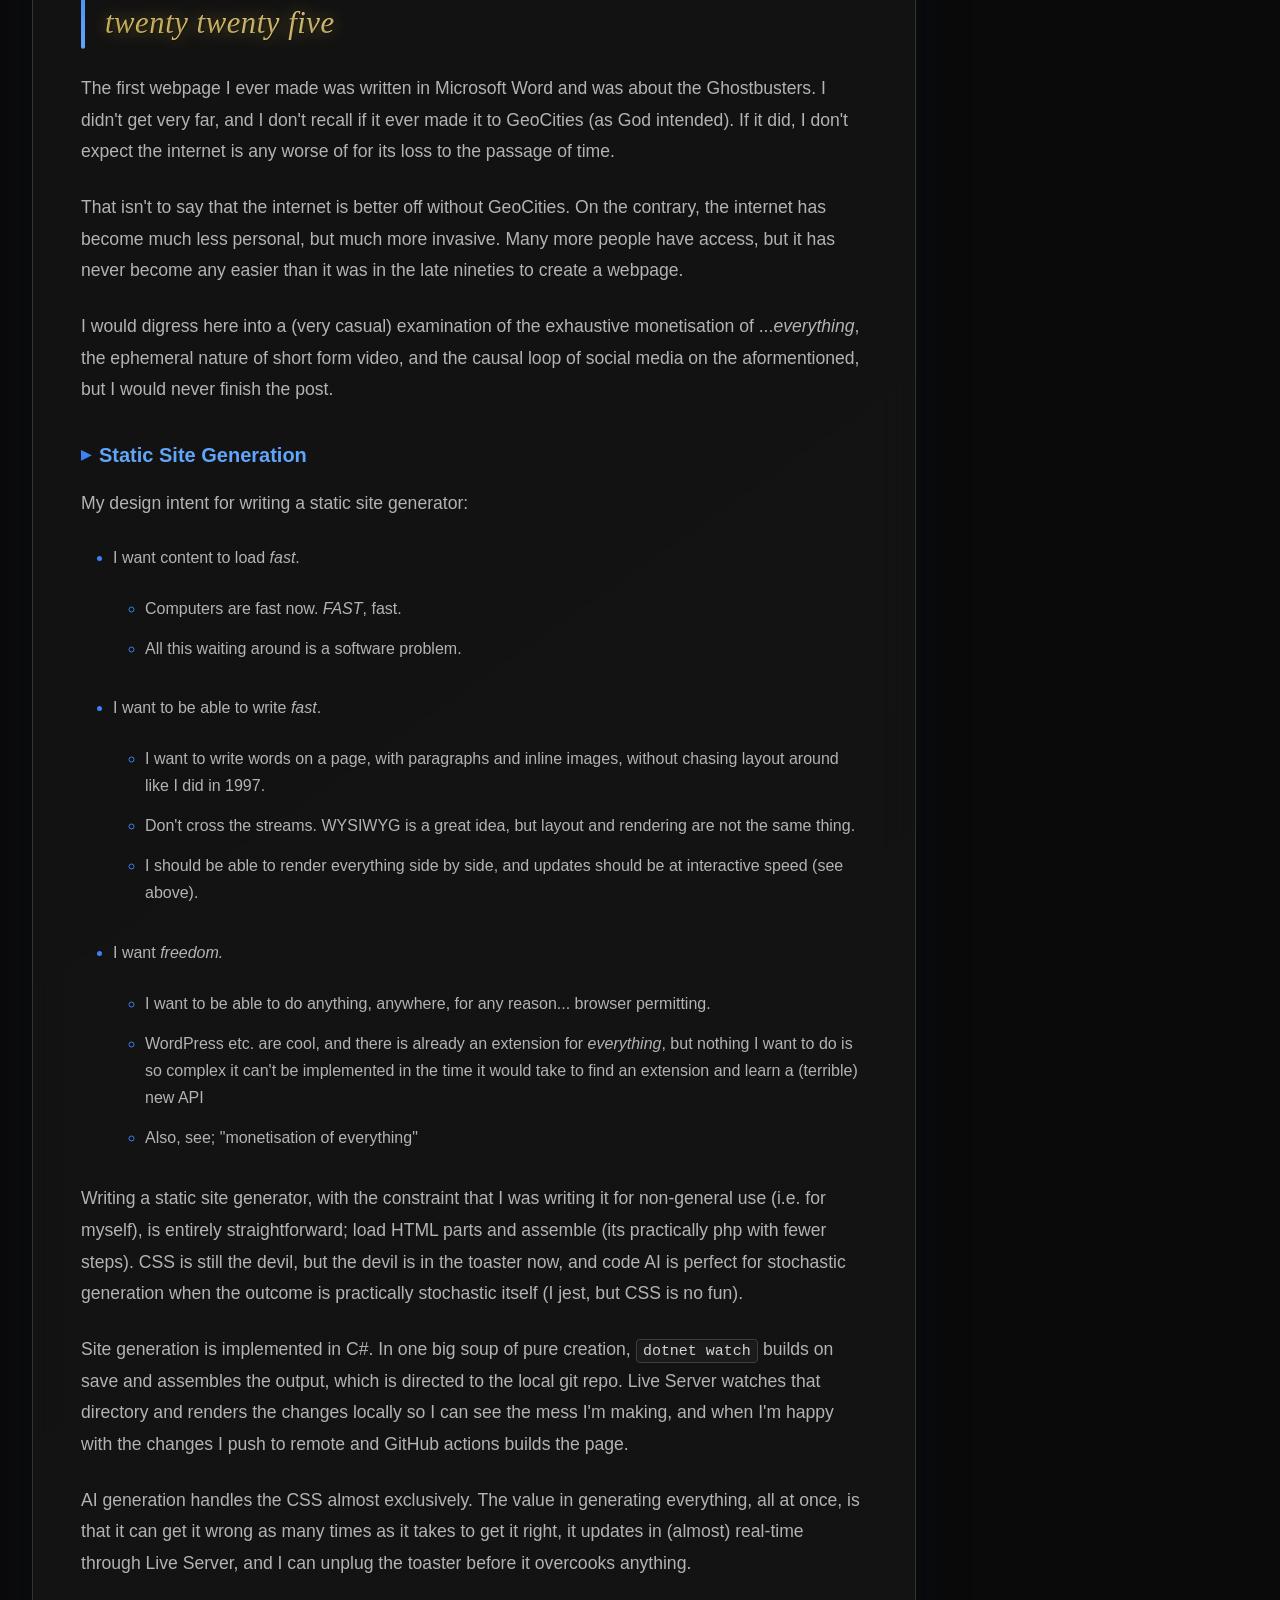
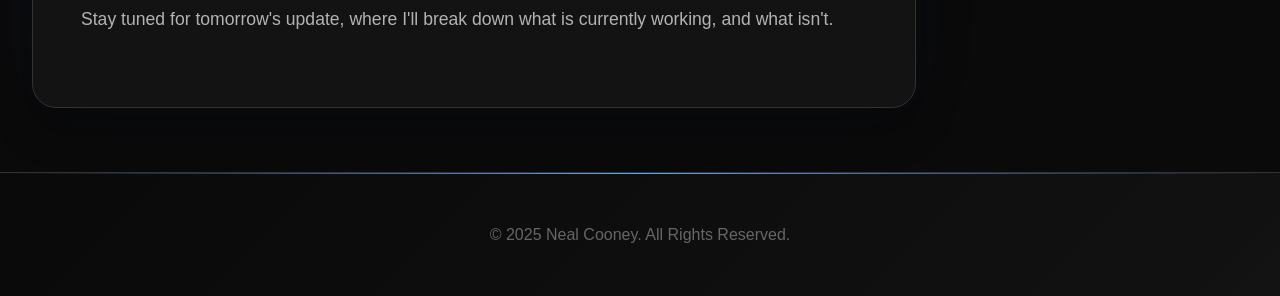
==== commit c6462986: "Add twits, terrible js, and screenshot" ====
--- a/index.html
+++ b/index.html
@@ -2,11 +2,18 @@
 <html lang="en">
 <head>
 	<style>
-		:root{--primary-bg:#0a0a0a;--secondary-bg:#1a1a1a;--card-bg:#141414;--text-primary:#ffffff;--text-secondary:#b3b3b3;--text-muted:#666666;--accent-primary:#3b82f6;--accent-secondary:#60a5fa;--border-color:#333333;--font-primary:'Inter',-apple-system,BlinkMacSystemFont,'Segoe UI',Roboto,sans-serif;--font-mono:'JetBrains Mono','Fira Code',monospace;--card-gradient:linear-gradient(145deg,rgba(20,20,20,0.8) 0%,rgba(26,26,26,0.6) 100%);--card-shadow:0 20px 40px rgba(0,0,0,0.3),0 0 80px rgba(59,130,246,0.05);--accent-gradient:linear-gradient(90deg,var(--accent-primary),var(--accent-secondary));--line-gradient:linear-gradient(90deg,transparent 0%,var(--accent-primary) 50%,transparent 100%) }*,::after,::before{margin:0;padding:0;box-sizing:border-box }html{scroll-behavior:smooth;background:var(--primary-bg);min-height:100% }aside nav a:hover,body{color:var(--text-primary) }body{font-family:var(--font-primary);background:radial-gradient(ellipse at top,#1a1a1a 0%,var(--primary-bg) 100%);background-attachment:fixed;line-height:1.7;min-height:100vh;display:flex;flex-direction:column;overflow-x:hidden;position:relative }body::after,body::before{content:"";position:fixed;left:0;right:0;height:200vh;background:var(--primary-bg);z-index:-2 }body::before{top:-100vh }body::after{bottom:-100vh }.container{display:flex;gap:2rem;margin:0 auto;align-items:flex-start }main{flex:3;padding:4rem 2rem }aside,aside h2,main{position:relative }aside{flex:0 0 320px;background:var(--card-gradient);backdrop-filter:blur(20px);padding:2rem;margin-top:4rem;border-radius:16px;border:1px solid var(--border-color);box-shadow:var(--card-shadow);height:fit-content;max-width:320px;overflow:hidden }article::before,aside::before{content:"";position:absolute;top:0;left:0;right:0;height:1px;background:var(--line-gradient) }aside h2{margin-bottom:1.5rem;font-size:1.4rem;font-weight:600;padding-bottom:.75rem;border-bottom:1px solid var(--border-color) }aside h2::after{content:"";position:absolute;bottom:-1px;left:0;width:40px;height:2px;background:var(--accent-gradient);border-radius:1px }aside nav a{display:block;margin-bottom:.75rem;padding:.75rem 1rem;color:var(--text-secondary);text-decoration:none;font-weight:400;border-radius:8px;background:rgba(255,255,255,.03);border:1px solid rgba(255,255,255,.08);transition:all .3s ease;font-size:.95rem }aside nav a:hover{background:rgba(59,130,246,.1);border-color:rgba(59,130,246,.3);transform:translateX(4px) }article:last-child,aside nav a:last-child{margin-bottom:0 }header{padding:2rem 1rem;background:linear-gradient(135deg,rgba(20,20,20,.95)0,rgba(26,26,26,.9) 50%,rgba(20,20,20,.95) 100%);backdrop-filter:blur(20px);border-bottom:1px solid var(--border-color) }h3,header h1{letter-spacing:-.02em }header h1{font-size:3rem;font-weight:800;margin-bottom:.5rem;z-index:1 }.header-title{display:inline-flex;align-items:center;gap:15px;}.site-logo{width:80px;height:80px;border-radius:50%;border:2px solid var(--accent-primary);}nav{margin-top:1rem;z-index:1 }article,header,nav a{overflow:hidden }nav a{display:inline-block;margin-right:2rem;padding:.75rem 1.5rem;text-decoration:none;font-weight:500;border-radius:50px;background:rgba(255,255,255,.05);border:1px solid rgba(255,255,255,.1);transition:all .3s ease }nav a:hover{color:var(--text-primary);border-color:var(--accent-primary);box-shadow:0 8px 32px rgba(59,130,246,.2);transform:translateY(-2px) }article{background:var(--card-gradient);border-radius:24px;padding:3rem;margin-bottom:4rem;border:1px solid var(--border-color);box-shadow:var(--card-shadow);backdrop-filter:blur(20px) }h3{font-size:2.5rem;font-weight:700;line-height:1.2 }h4,h5{font-weight:600 }article,h4,header,header h1,nav,nav a{position:relative }h4{font-size:1.75rem;margin:3rem 0 1.5rem;padding-left:1.5rem }h4::before{content:"";position:absolute;left:0;top:50%;transform:translateY(-50%);width:4px;height:100%;background:linear-gradient(to bottom,var(--accent-primary),var(--accent-secondary));border-radius:2px }h5{font-size:1.25rem;margin:2rem 0 1rem;color:var(--accent-secondary);display:flex;align-items:center;gap:.5rem }h5::before{content:"▶";color:var(--accent-primary);font-size:.8rem }nav a,ol,p,ul{color:var(--text-secondary) }h3,p{margin-bottom:1.5rem }p{font-size:1.1rem;line-height:1.8 }ol,ul{margin:1.5rem 0 2rem 2rem }li{margin-bottom:.8rem;font-size:1rem;line-height:1.7 }ul li::marker{color:var(--accent-primary) }ol li::marker{color:var(--accent-secondary);font-weight:600 }strong{color:var(--accent-primary);font-weight:600;background:rgba(59,130,246,.1);padding:.2rem .4rem;border-radius:6px;font-family:var(--font-mono);font-size:.9em;border:1px solid rgba(59,130,246,.2) }img{max-width:100%;height:auto;border-radius:16px;border:1px solid var(--border-color);box-shadow:0 12px 32px rgba(0,0,0,0.4),0 0 40px rgba(59,130,246,0.08);transition:all 0.3s ease;display:block;margin:2rem auto;background:var(--card-bg);backdrop-filter:blur(10px);}figure{margin:2rem 0;text-align:center;}figure img{margin-bottom:1rem;}figcaption{color:var(--text-muted);font-size:0.9rem;font-style:italic;opacity:0.8;}footer,time{color:var(--text-muted) }time{font-size:.9rem;font-weight:500;display:block;margin-bottom:1rem;opacity:.8 }footer{padding:3rem 1rem;text-align:center;background:linear-gradient(135deg,rgba(10,10,10,.95)0,rgba(20,20,20,.9) 100%);border-top:1px solid var(--border-color);position:relative;overflow:hidden }footer::before{content:"";position:absolute;top:0;left:0;right:0;height:1px;background:linear-gradient(90deg,transparent 0%,var(--accent-secondary) 50%,transparent 100%) }.mobile-menu-button,.mobile-menu-toggle{display:none }@media (max-width:1400px){aside{flex:0 0 300px;max-width:300px }}@media (max-width:1200px){aside{flex:0 0 280px;max-width:280px }}@media (max-width:768px){.container{flex-direction:column;gap:1.5rem;position:relative }.mobile-menu-toggle{display:none }.mobile-menu-button{display:block;position:fixed;top:1rem;right:1rem;z-index:1001;background:var(--card-bg);border:1px solid var(--border-color);border-radius:8px;padding:.75rem;cursor:pointer;transition:all .3s ease;box-shadow:0 4px 12px rgba(0,0,0,.3) }.mobile-menu-button:hover{background:var(--secondary-bg);border-color:var(--accent-primary) }.mobile-menu-button::before{content:"☰";color:var(--text-primary);font-size:1.2rem;line-height:1 }.mobile-menu-toggle:checked+.mobile-menu-button::before{content:"✕" }aside{position:fixed;top:0;left:-100%;width:280px;height:100vh;z-index:1000;flex:none;max-width:none;margin-top:0;border-radius:0;transition:left .3s ease;overflow-y:auto }.mobile-menu-toggle:checked~.container aside{left:0 }.mobile-menu-toggle:checked~.container::before{content:"";position:fixed;top:0;left:0;width:100vw;height:100vh;background:rgba(0,0,0,.5);z-index:999;backdrop-filter:blur(2px) }h3,header h1{font-size:2rem }nav a{margin-right:1rem;margin-bottom:.5rem;padding:.5rem 1rem;font-size:.9rem }main{padding:2rem 1rem;flex:none }article{padding:2rem;border-radius:16px;margin-bottom:2rem }h4{font-size:1.5rem }}@media (max-width:480px){main{padding:1rem .5rem }article{padding:1.5rem;margin-bottom:1.5rem }header{padding:1.5rem 1rem }header h1{font-size:1.75rem }nav a{display:block;margin-right:0;margin-bottom:.75rem;text-align:center }img{margin:1.5rem auto;border-radius:12px;box-shadow:0 8px 24px rgba(0,0,0,0.3),0 0 30px rgba(59,130,246,0.06);}figure{margin:1.5rem 0;}}@media (min-width:769px){.mobile-menu-button,.mobile-menu-toggle{display:none }}.tweeter-container{max-width:600px;margin:0 auto;}.tweeter-header{text-align:center;margin-bottom:3rem;padding-bottom:1.5rem;border-bottom:1px solid var(--border-color);position:relative;}.tweeter-header::after{content:"";position:absolute;bottom:-1px;left:50%;transform:translateX(-50%);width:60px;height:2px;background:var(--accent-gradient);border-radius:1px;}.tweeter-header h2{font-size:2.5rem;font-weight:700;margin-bottom:0.5rem;color:var(--text-primary);letter-spacing:-0.02em;}.tweeter-subtitle{color:var(--text-muted);font-size:1.1rem;font-weight:400;opacity:0.8;}.twits-feed{display:flex;flex-direction:column;gap:1.5rem;}.twit-card{background:linear-gradient(145deg,rgba(59,130,246,0.12) 0%,rgba(96,165,250,0.08) 100%);border-radius:16px;padding:1.5rem;border:1px solid rgba(59,130,246,0.2);box-shadow:0 8px 24px rgba(0,0,0,0.2),0 0 40px rgba(59,130,246,0.12);backdrop-filter:blur(10px);transition:all 0.3s ease;position:relative;overflow:hidden;}.twit-card::before{content:"";position:absolute;top:0;left:0;right:0;height:1px;background:linear-gradient(90deg,transparent 0%,var(--accent-primary) 50%,transparent 100%);opacity:0.6;}.twit-header{display:flex;align-items:center;margin-bottom:1rem;}.twit-author{display:flex;align-items:center;gap:0.75rem;}.twit-avatar{width:40px;height:40px;border-radius:50%;background:var(--accent-gradient);display:flex;align-items:center;justify-content:center;font-weight:600;font-size:0.9rem;color:white;border:2px solid var(--border-color);flex-shrink:0;}.twit-author-info{display:flex;flex-direction:column;gap:0.25rem;}.twit-name{font-weight:600;color:var(--text-primary);font-size:0.95rem;}.twit-time{color:var(--text-muted);font-size:0.85rem;font-weight:400;opacity:0.8;}.twit-content{color:var(--text-secondary);font-size:1.1rem;line-height:1.6;font-weight:400;margin-bottom:1rem;}.twit-content p{margin-bottom:0.75rem;}.twit-content p:last-child{margin-bottom:0;}.twit-actions{display:flex;justify-content:flex-end;padding-top:0.75rem;border-top:1px solid rgba(255,255,255,0.08);}.twit-like{display:flex;align-items:center;gap:0.5rem;padding:0.25rem 0.75rem;border-radius:20px;background:rgba(255,255,255,0.03);border:1px solid rgba(255,255,255,0.08);transition:all 0.3s ease;cursor:pointer;}.twit-like:hover{background:rgba(220,38,127,0.1);border-color:rgba(220,38,127,0.3);transform:scale(1.05);}.twit-like-icon{color:#dc267f;font-size:1rem;transition:all 0.3s ease;}.twit-like:hover .twit-like-icon{transform:scale(1.2);}.twit-like-count{color:var(--text-muted);font-size:0.85rem;font-weight:500;min-width:1ch;}.floating-heart{position:absolute;font-size:1.2rem;font-weight:bold;pointer-events:none;z-index:1000;animation-duration:1.5s;animation-timing-function:ease-out;animation-fill-mode:forwards;}.floating-heart.like{color:#dc267f;animation-name:floatUp;}.floating-heart.dislike{color:#666;animation-name:floatDown;}@keyframes floatUp{0%{transform:translateY(0) scale(1);opacity:1;}50%{transform:translateY(-20px) scale(1.2);opacity:0.8;}100%{transform:translateY(-40px) scale(0.8);opacity:0;}}@keyframes floatDown{0%{transform:translateY(0) scale(1);opacity:1;}50%{transform:translateY(20px) scale(1.1);opacity:0.8;}100%{transform:translateY(40px) scale(0.8);opacity:0;}}.demo-indicator{position:fixed;top:20px;right:20px;background:rgba(59,130,246,0.1);border:1px solid rgba(59,130,246,0.3);border-radius:8px;padding:0.5rem 1rem;font-size:0.85rem;color:var(--text-muted);z-index:1001;backdrop-filter:blur(10px);}@media (max-width:768px){.tweeter-container{max-width:100%;}.tweeter-header h2{font-size:2rem;}.tweeter-subtitle{font-size:1rem;}.twits-feed{gap:1rem;}.twit-card{padding:1.25rem;border-radius:12px;}.twit-content{font-size:1rem;}}@media (max-width:480px){.tweeter-header{margin-bottom:2rem;}.tweeter-header h2{font-size:1.75rem;}.twit-card{padding:1rem;border-radius:10px;}.twit-avatar{width:36px;height:36px;font-size:0.85rem;}.twit-author{gap:0.5rem;}.twit-content{font-size:0.95rem;}}
+		:root{--primary-bg:#0a0a0a;--secondary-bg:#1a1a1a;--card-bg:#141414;--text-primary:#ffffff;--text-secondary:#b3b3b3;--text-muted:#666666;--accent-primary:#3b82f6;--accent-secondary:#60a5fa;--border-color:#333333;--font-primary:'Inter',-apple-system,BlinkMacSystemFont,'Segoe UI',Roboto,sans-serif;--font-mono:'JetBrains Mono','Fira Code',monospace;--card-gradient:linear-gradient(145deg,rgba(20,20,20,0.8) 0%,rgba(26,26,26,0.6) 100%);--card-shadow:0 20px 40px rgba(0,0,0,0.3),0 0 80px rgba(59,130,246,0.05);--accent-gradient:linear-gradient(90deg,var(--accent-primary),var(--accent-secondary));--line-gradient:linear-gradient(90deg,transparent 0%,var(--accent-primary) 50%,transparent 100%);--code-bg:#1e1e1e;--code-border:#3e3e3e;--code-text:#d4d4d4;--code-accent:#6495ed;--code-shadow:0 4px 12px rgba(0,0,0,0.4),inset 0 1px 0 rgba(255,255,255,0.05);--code-hover-shadow:0 6px 20px rgba(0,0,0,0.5),0 0 40px rgba(74,144,226,0.15),inset 0 1px 0 rgba(255,255,255,0.08);--syntax-keyword:#569cd6;--syntax-string:#ce9178;--syntax-comment:#6a9955;--syntax-number:#b5cea8;--syntax-operator:#d4d4d4;--syntax-punctuation:#cccccc;}*,::after,::before{margin:0;padding:0;box-sizing:border-box }html{scroll-behavior:smooth;background:var(--primary-bg);min-height:100% }aside nav a:hover,body{color:var(--text-primary) }body{font-family:var(--font-primary);background:radial-gradient(ellipse at top,#1a1a1a 0%,var(--primary-bg) 100%);background-attachment:fixed;line-height:1.7;min-height:100vh;display:flex;flex-direction:column;overflow-x:hidden;position:relative }body::after,body::before{content:"";position:fixed;left:0;right:0;height:200vh;background:var(--primary-bg);z-index:-2 }body::before{top:-100vh }body::after{bottom:-100vh }.container{display:flex;gap:2rem;margin:0 auto;align-items:flex-start }main{flex:3;padding:4rem 2rem }aside,aside h2,main{position:relative }aside{flex:0 0 320px;background:var(--card-gradient);backdrop-filter:blur(20px);padding:2rem;margin-top:4rem;border-radius:16px;border:1px solid var(--border-color);box-shadow:var(--card-shadow);height:fit-content;max-width:320px;overflow:hidden }article::before,aside::before{content:"";position:absolute;top:0;left:0;right:0;height:1px;background:var(--line-gradient) }aside h2{margin-bottom:1.5rem;font-size:1.4rem;font-weight:600;padding-bottom:.75rem;border-bottom:1px solid var(--border-color) }aside h2::after{content:"";position:absolute;bottom:-1px;left:0;width:40px;height:2px;background:var(--accent-gradient);border-radius:1px }aside nav a{display:block;margin-bottom:.75rem;padding:.75rem 1rem;color:var(--text-secondary);text-decoration:none;font-weight:400;border-radius:8px;background:rgba(255,255,255,.03);border:1px solid rgba(255,255,255,.08);transition:all .3s ease;font-size:.95rem }aside nav a:hover{background:rgba(59,130,246,.1);border-color:rgba(59,130,246,.3);transform:translateX(4px) }article:last-child,aside nav a:last-child{margin-bottom:0 }header{padding:2rem 1rem;background:linear-gradient(135deg,rgba(20,20,20,.95)0,rgba(26,26,26,.9) 50%,rgba(20,20,20,.95) 100%);backdrop-filter:blur(20px);border-bottom:1px solid var(--border-color) }h3,header h1{letter-spacing:-.02em }header h1{font-size:3rem;font-weight:800;margin-bottom:.5rem;z-index:1 }.header-title{display:inline-flex;align-items:center;gap:15px;}.site-logo{width:80px;height:80px;border-radius:50%;border:2px solid var(--accent-primary);}nav{margin-top:1rem;z-index:1 }article,header,nav a{overflow:hidden }nav a{display:inline-block;margin-right:2rem;padding:.75rem 1.5rem;text-decoration:none;font-weight:500;border-radius:50px;background:rgba(255,255,255,.05);border:1px solid rgba(255,255,255,.1);transition:all .3s ease }nav a:hover{color:var(--text-primary);border-color:var(--accent-primary);box-shadow:0 8px 32px rgba(59,130,246,.2);transform:translateY(-2px) }article{background:var(--card-gradient);border-radius:24px;padding:3rem;margin-bottom:4rem;border:1px solid var(--border-color);box-shadow:var(--card-shadow);backdrop-filter:blur(20px) }h3{font-size:2.5rem;font-weight:700;line-height:1.2 }h4,h5{font-weight:600 }article,h4,header,header h1,nav,nav a{position:relative }h4{font-size:1.75rem;margin:3rem 0 1.5rem;padding-left:1.5rem }h4::before{content:"";position:absolute;left:0;top:50%;transform:translateY(-50%);width:4px;height:100%;background:linear-gradient(to bottom,var(--accent-primary),var(--accent-secondary));border-radius:2px }h5{font-size:1.25rem;margin:2rem 0 1rem;color:var(--accent-secondary);display:flex;align-items:center;gap:.5rem }h5::before{content:"▶";color:var(--accent-primary);font-size:.8rem }nav a,ol,p,ul{color:var(--text-secondary) }h3,p{margin-bottom:1.5rem }p{font-size:1.1rem;line-height:1.8 }ol,ul{margin:1.5rem 0 2rem 2rem }li{margin-bottom:.8rem;font-size:1rem;line-height:1.7 }ul li::marker{color:var(--accent-primary) }ol li::marker{color:var(--accent-secondary);font-weight:600 }strong{color:var(--accent-primary);font-weight:600;background:rgba(59,130,246,.1);padding:.2rem .4rem;border-radius:6px;font-family:var(--font-mono);font-size:.9em;border:1px solid rgba(59,130,246,.2) }img{max-width:100%;height:auto;border-radius:16px;border:1px solid var(--border-color);box-shadow:0 12px 32px rgba(0,0,0,0.4),0 0 40px rgba(59,130,246,0.08);transition:all 0.3s ease;display:block;margin:2rem auto;background:var(--card-bg);backdrop-filter:blur(10px);}figure{margin:2rem 0;text-align:center;}figure img{margin-bottom:1rem;}figcaption{color:var(--text-muted);font-size:0.9rem;font-style:italic;opacity:0.8;}footer,time{color:var(--text-muted) }time{font-size:.9rem;font-weight:500;display:block;margin-bottom:1rem;opacity:.8 }footer{padding:3rem 1rem;text-align:center;background:linear-gradient(135deg,rgba(10,10,10,.95)0,rgba(20,20,20,.9) 100%);border-top:1px solid var(--border-color);position:relative;overflow:hidden }footer::before{content:"";position:absolute;top:0;left:0;right:0;height:1px;background:linear-gradient(90deg,transparent 0%,var(--accent-secondary) 50%,transparent 100%) }.mobile-menu-button,.mobile-menu-toggle{display:none }@media (max-width:1400px){aside{flex:0 0 300px;max-width:300px }}@media (max-width:1200px){aside{flex:0 0 280px;max-width:280px }}@media (max-width:768px){.container{flex-direction:column;gap:1.5rem;position:relative }.mobile-menu-toggle{display:none }.mobile-menu-button{display:block;position:fixed;top:1rem;right:1rem;z-index:1001;background:var(--card-bg);border:1px solid var(--border-color);border-radius:8px;padding:.75rem;cursor:pointer;transition:all .3s ease;box-shadow:0 4px 12px rgba(0,0,0,.3) }.mobile-menu-button:hover{background:var(--secondary-bg);border-color:var(--accent-primary) }.mobile-menu-button::before{content:"☰";color:var(--text-primary);font-size:1.2rem;line-height:1 }.mobile-menu-toggle:checked+.mobile-menu-button::before{content:"✕" }aside{position:fixed;top:0;left:-100%;width:280px;height:100vh;z-index:1000;flex:none;max-width:none;margin-top:0;border-radius:0;transition:left .3s ease;overflow-y:auto }.mobile-menu-toggle:checked~.container aside{left:0 }.mobile-menu-toggle:checked~.container::before{content:"";position:fixed;top:0;left:0;width:100vw;height:100vh;background:rgba(0,0,0,.5);z-index:999;backdrop-filter:blur(2px) }h3,header h1{font-size:2rem }nav a{margin-right:1rem;margin-bottom:.5rem;padding:.5rem 1rem;font-size:.9rem }main{padding:2rem 1rem;flex:none }article{padding:2rem;border-radius:16px;margin-bottom:2rem }h4{font-size:1.5rem }}@media (max-width:480px){main{padding:1rem .5rem }article{padding:1.5rem;margin-bottom:1.5rem }header{padding:1.5rem 1rem }header h1{font-size:1.75rem }nav a{display:block;margin-right:0;margin-bottom:.75rem;text-align:center }img{margin:1.5rem auto;border-radius:12px;box-shadow:0 8px 24px rgba(0,0,0,0.3),0 0 30px rgba(59,130,246,0.06);}figure{margin:1.5rem 0;}}@media (min-width:769px){.mobile-menu-button,.mobile-menu-toggle{display:none }}.tweeter-container{max-width:600px;margin:0 auto;}.tweeter-header{text-align:center;margin-bottom:3rem;padding-bottom:1.5rem;border-bottom:1px solid var(--border-color);position:relative;}.tweeter-header::after{content:"";position:absolute;bottom:-1px;left:50%;transform:translateX(-50%);width:60px;height:2px;background:var(--accent-gradient);border-radius:1px;}.tweeter-header h2{font-size:2.5rem;font-weight:700;margin-bottom:0.5rem;color:var(--text-primary);letter-spacing:-0.02em;}.tweeter-subtitle{color:var(--text-muted);font-size:1.1rem;font-weight:400;opacity:0.8;}.twits-feed{display:flex;flex-direction:column;gap:1.5rem;}.twit-card{background:linear-gradient(145deg,rgba(59,130,246,0.12) 0%,rgba(96,165,250,0.08) 100%);border-radius:16px;padding:1.5rem;border:1px solid rgba(59,130,246,0.2);box-shadow:0 8px 24px rgba(0,0,0,0.2),0 0 40px rgba(59,130,246,0.12);backdrop-filter:blur(10px);transition:all 0.3s ease;position:relative;overflow:hidden;}.twit-card::before{content:"";position:absolute;top:0;left:0;right:0;height:1px;background:linear-gradient(90deg,transparent 0%,var(--accent-primary) 50%,transparent 100%);opacity:0.6;}.twit-header{display:flex;align-items:center;margin-bottom:1rem;}.twit-author{display:flex;align-items:center;gap:0.75rem;}.twit-avatar{width:40px;height:40px;border-radius:50%;background:var(--accent-gradient);display:flex;align-items:center;justify-content:center;font-weight:600;font-size:0.9rem;color:white;border:2px solid var(--border-color);flex-shrink:0;}.twit-author-info{display:flex;flex-direction:column;gap:0.25rem;}.twit-name{font-weight:600;color:var(--text-primary);font-size:0.95rem;}.twit-time{color:var(--text-muted);font-size:0.85rem;font-weight:400;opacity:0.8;}.twit-content{color:var(--text-secondary);font-size:1.1rem;line-height:1.6;font-weight:400;margin-bottom:1rem;}.twit-content p{margin-bottom:0.75rem;}.twit-content p:last-child{margin-bottom:0;}.twit-actions{display:flex;justify-content:flex-end;padding-top:0.75rem;border-top:1px solid rgba(255,255,255,0.08);}.twit-like{display:flex;align-items:center;gap:0.5rem;padding:0.25rem 0.75rem;border-radius:20px;background:rgba(255,255,255,0.03);border:1px solid rgba(255,255,255,0.08);transition:all 0.3s ease;cursor:pointer;}.twit-like:hover{background:rgba(220,38,127,0.1);border-color:rgba(220,38,127,0.3);transform:scale(1.05);}.twit-like-icon{color:#dc267f;font-size:1rem;transition:all 0.3s ease;}.twit-like:hover .twit-like-icon{transform:scale(1.2);}.twit-like-count{color:var(--text-muted);font-size:0.85rem;font-weight:500;min-width:1ch;}.floating-heart{position:absolute;font-size:1.2rem;font-weight:bold;pointer-events:none;z-index:1000;animation-duration:1.5s;animation-timing-function:ease-out;animation-fill-mode:forwards;transform-origin:center;}.floating-heart.like{color:#dc267f;animation-name:floatUp;}.floating-heart.dislike{color:#666;animation-name:floatDown;}@keyframes floatUp{0%{transform:translateY(0) scale(1);opacity:1;}50%{transform:translateY(-20px) scale(1.2);opacity:0.8;}100%{transform:translateY(-40px) scale(0.8);opacity:0;}}@keyframes floatDown{0%{transform:translateY(0) scale(1);opacity:1;}50%{transform:translateY(20px) scale(1.1);opacity:0.8;}100%{transform:translateY(40px) scale(0.8);opacity:0;}}@media (max-width:768px){.tweeter-container{max-width:100%;}.tweeter-header h2{font-size:2rem;}.tweeter-subtitle{font-size:1rem;}.twits-feed{gap:1rem;}.twit-card{padding:1.25rem;border-radius:12px;}.twit-content{font-size:1rem;}.floating-heart{font-size:1.1rem;}@keyframes floatUp{0%{transform:translateY(0) scale(1);opacity:1;}50%{transform:translateY(-15px) scale(1.2);opacity:0.8;}100%{transform:translateY(-30px) scale(0.8);opacity:0;}}@keyframes floatDown{0%{transform:translateY(0) scale(1);opacity:1;}50%{transform:translateY(15px) scale(1.1);opacity:0.8;}100%{transform:translateY(30px) scale(0.8);opacity:0;}}}@media (max-width:480px){.tweeter-header{margin-bottom:2rem;}.tweeter-header h2{font-size:1.75rem;}.twit-card{padding:1rem;border-radius:10px;}.twit-avatar{width:36px;height:36px;font-size:0.85rem;}.twit-author{gap:0.5rem;}.twit-content{font-size:0.95rem;}.floating-heart{font-size:1rem;}}.code-block{display:block;background:var(--code-bg);border:1px solid var(--code-border);border-radius:8px;padding:1.5rem;margin:1.5rem 0;font-family:var(--font-mono);font-size:0.9rem;line-height:1.6;color:var(--code-text);overflow-x:auto;position:relative;box-shadow:var(--code-shadow);backdrop-filter:blur(10px);white-space:pre-wrap;word-break:break-all;tab-size:4;transition:all 0.3s ease;}.code-block::before{content:"";position:absolute;top:0;left:0;right:0;height:1px;background:linear-gradient( 90deg,transparent 0%,rgba(100,149,237,0.3) 20%,rgba(100,149,237,0.6) 50%,rgba(100,149,237,0.3) 80%,transparent 100% );}.code-block::after{content:"";position:absolute;top:0;left:0;width:4px;height:100%;background:linear-gradient( 180deg,#6495ed 0%,#4169e1 50%,#6495ed 100% );border-radius:0 4px 4px 0;}code:not(.code-block){background:rgba(30,30,30,0.8);border:1px solid var(--code-border);border-radius:4px;padding:0.2rem 0.4rem;font-family:var(--font-mono);font-size:0.85em;color:var(--code-text);white-space:nowrap;box-shadow:inset 0 1px 2px rgba(0,0,0,0.3);}.code-block::-webkit-scrollbar{height:8px;background:rgba(30,30,30,0.8);border-radius:4px;}.code-block::-webkit-scrollbar-thumb{background:linear-gradient(90deg,#6495ed,#4169e1);border-radius:4px;border:1px solid rgba(62,62,62,0.3);}.code-block::-webkit-scrollbar-thumb:hover{background:linear-gradient(90deg,#7ba7f7,#5a7de8);}.code-block .keyword{color:var(--syntax-keyword);font-weight:600;}.code-block .string{color:var(--syntax-string);}.code-block .comment{color:var(--syntax-comment);font-style:italic;}.code-block .number{color:var(--syntax-number);}.code-block .operator{color:var(--syntax-operator);}.code-block .punctuation{color:var(--syntax-punctuation);}.code-block.shell{background:linear-gradient(135deg,#1e1e1e 0%,#2a2a2a 100%);}.code-block.javascript{border-left:4px solid #f7df1e;}.code-block.css{border-left:4px solid #1572b6;}.code-block.html{border-left:4px solid #e34f26;}.code-block:hover{border-color:var(--code-accent);box-shadow:var(--code-hover-shadow);transform:translateY(-1px);}.code-block-container{position:relative;margin:1.5rem 0;}.code-block-container:hover .copy-button{opacity:1;}.copy-button{position:absolute;top:0.75rem;right:0.75rem;background:rgba(62,62,62,0.8);border:1px solid rgba(100,149,237,0.3);border-radius:4px;color:#d4d4d4;padding:0.25rem 0.5rem;font-family:var(--font-mono);font-size:0.75rem;cursor:pointer;opacity:0;transition:all 0.2s ease;backdrop-filter:blur(10px);}.copy-button:hover{background:rgba(100,149,237,0.2);border-color:rgba(100,149,237,0.5);color:#ffffff;}.copy-button.copied{transform:scale(1.05);}.copy-button.error{transform:scale(0.95);}.code-block:focus{outline:2px solid var(--code-accent);outline-offset:2px;}.copy-button:focus{outline:2px solid var(--code-accent);outline-offset:2px;opacity:1;}.code-block-container{position:relative;margin:1.5rem 0;}.code-block-container .copy-button{position:absolute;top:0.75rem;right:0.75rem;z-index:10;}@keyframes fadeIn{from{opacity:0;transform:translateY(-10px);}to{opacity:1;transform:translateY(0);}}.copy-button{animation:fadeIn 0.3s ease-out;}@keyframes pulse{0%{transform:scale(1);}50%{transform:scale(1.1);}100%{transform:scale(1);}}.copy-button.copied,.copy-button.error{animation:pulse 0.3s ease-out;}
 	</style>
 	<meta charset="UTF-8">
 <meta name="viewport" content="width=device-width, initial-scale=1.0">
 <title>Neal Cooney's Tech(ish) Blog</title>
+
+<meta property="og:title" content="Neal Cooney's Tech(ish) Blog">
+<meta property="og:description" content="Its a blog about tech, coding, and recent trains of thought.">
+<meta property="og:image" content="https://bncooney.github.io/og.png">
+<meta property="og:url" content="https://bncooney.github.io/index.html">
+<meta property="og:type" content="article">
+<meta property="og:site_name" content="Neal Cooney's Tech(ish) Blog">
 </head>
 <body>
 	<input type="checkbox" id="mobile-menu-toggle" class="mobile-menu-toggle" aria-label="Toggle mobile navigation menu">
@@ -397,20 +404,6 @@
 			background-position: 200% 0;
 		}
 	}
-	/* Stylish code block for inline and block code */
-	.code-block {
-		background: #181c24;
-		color: #e0e6f0;
-		padding: 0.3em 0.6em;
-		border-radius: 4px;
-		font-family: 'JetBrains Mono', 'Fira Code', 'Consolas', monospace;
-		font-size: 0.9em;
-		display: inline;
-		margin: 0;
-		box-shadow: 0 1px 3px rgba(0,0,0,0.1);
-		font-weight: normal;
-		white-space: nowrap;
-	}
 </style>
 <h3>public static void Main</h3>
 
@@ -448,7 +441,7 @@
 
 <p>Writing a static site generator, with the constraint that I was writing it for non-general use (i.e. for myself), is entirely straightforward; load HTML parts and assemble (its practically php with fewer steps). CSS is still the devil, but the devil is in the toaster now, and code AI is perfect for stochastic generation when the outcome is practically stochastic itself (I jest, but CSS is no fun).</p>
 
-<p>Site generation is implemented in C#. In one big soup of pure creation, <code class="code-block">dotnet watch</code> builds on save and assembles the output, which is directed to the local git repo. Live Server watches that directory and renders the changes locally so I can see the mess I'm making, and when I'm happy with the changes I push to remote and GitHub actions builds the page.</p>
+<p>Site generation is implemented in C#. In one big soup of pure creation, <code>dotnet watch</code> builds on save and assembles the output, which is directed to the local git repo. Live Server watches that directory and renders the changes locally so I can see the mess I'm making, and when I'm happy with the changes I push to remote and GitHub actions builds the page.</p>
 
 <p>AI generation handles the CSS almost exclusively. The value in generating everything, all at once, is that it can get it wrong as many times as it takes to get it right, it updates in (almost) real-time through Live Server, and I can unplug the toaster before it overcooks anything.</p>
 
@@ -466,5 +459,184 @@
 	<footer>
 		&copy; 2025 Neal Cooney. All Rights Reserved.
 	</footer>
+	<script>
+		// Code Block Copy Functionality
+document.addEventListener('DOMContentLoaded', function() {
+    // Initialize copy buttons for all code blocks
+    initializeCodeBlocks();
+    
+    // Re-initialize for any dynamically added code blocks
+    const observer = new MutationObserver(function(mutations) {
+        mutations.forEach(function(mutation) {
+            if (mutation.type === 'childList') {
+                mutation.addedNodes.forEach(function(node) {
+                    if (node.nodeType === 1) { // Element node
+                        const codeBlocks = node.querySelectorAll ? node.querySelectorAll('.code-block') : [];
+                        codeBlocks.forEach(setupCopyButton);
+                        
+                        // Check if the node itself is a code block
+                        if (node.classList && node.classList.contains('code-block')) {
+                            setupCopyButton(node);
+                        }
+                    }
+                });
+            }
+        });
+    });
+    
+    observer.observe(document.body, {
+        childList: true,
+        subtree: true
+    });
+});
+
+function initializeCodeBlocks() {
+    const codeBlocks = document.querySelectorAll('.code-block');
+    codeBlocks.forEach(setupCopyButton);
+}
+
+function setupCopyButton(codeBlock) {
+    // Skip if already has a copy button
+    if (codeBlock.parentElement.querySelector('.copy-button')) {
+        return;
+    }
+    
+    // Create container wrapper if it doesn't exist
+    let container = codeBlock.parentElement;
+    if (!container.classList.contains('code-block-container')) {
+        const wrapper = document.createElement('div');
+        wrapper.className = 'code-block-container';
+        codeBlock.parentNode.insertBefore(wrapper, codeBlock);
+        wrapper.appendChild(codeBlock);
+        container = wrapper;
+    }
+    
+    // Create copy button
+    const copyButton = document.createElement('button');
+    copyButton.className = 'copy-button';
+    copyButton.textContent = 'Copy';
+    copyButton.setAttribute('aria-label', 'Copy code to clipboard');
+    
+    // Add click event listener
+    copyButton.addEventListener('click', function(e) {
+        e.preventDefault();
+        copyCodeToClipboard(codeBlock, copyButton);
+    });
+    
+    // Add button to container
+    container.appendChild(copyButton);
+    
+}
+
+function copyCodeToClipboard(codeBlock, button) {
+    const originalText = button.textContent;
+    
+    try {
+        // Get the text content, preserving line breaks
+        const codeText = codeBlock.textContent || codeBlock.innerText;
+        
+        // Use the modern clipboard API if available
+        if (navigator.clipboard && navigator.clipboard.writeText) {
+            navigator.clipboard.writeText(codeText).then(function() {
+                showCopySuccess(button, originalText);
+            }).catch(function() {
+                fallbackCopyToClipboard(codeText, button, originalText);
+            });
+        } else {
+            fallbackCopyToClipboard(codeText, button, originalText);
+        }
+    } catch (err) {
+        showCopyError(button, originalText);
+    }
+}
+
+function fallbackCopyToClipboard(text, button, originalText) {
+    try {
+        // Create a temporary textarea element
+        const textarea = document.createElement('textarea');
+        textarea.value = text;
+        textarea.style.position = 'fixed';
+        textarea.style.opacity = '0';
+        textarea.style.left = '-9999px';
+        
+        document.body.appendChild(textarea);
+        textarea.select();
+        textarea.setSelectionRange(0, 99999); // For mobile devices
+        
+        const successful = document.execCommand('copy');
+        document.body.removeChild(textarea);
+        
+        if (successful) {
+            showCopySuccess(button, originalText);
+        } else {
+            showCopyError(button, originalText);
+        }
+    } catch (err) {
+        showCopyError(button, originalText);
+    }
+}
+
+function showCopySuccess(button, originalText) {
+    button.textContent = 'Copied!';
+    button.classList.add('copied');
+    
+    // Add success animation
+    button.style.background = 'rgba(76, 175, 80, 0.3)';
+    button.style.borderColor = 'rgba(76, 175, 80, 0.6)';
+    button.style.color = '#4caf50';
+    
+    setTimeout(function() {
+        button.textContent = originalText;
+        button.classList.remove('copied');
+        button.style.background = '';
+        button.style.borderColor = '';
+        button.style.color = '';
+    }, 2000);
+}
+
+function showCopyError(button, originalText) {
+    button.textContent = 'Error';
+    button.classList.add('error');
+    
+    // Add error animation
+    button.style.background = 'rgba(244, 67, 54, 0.3)';
+    button.style.borderColor = 'rgba(244, 67, 54, 0.6)';
+    button.style.color = '#f44336';
+    
+    setTimeout(function() {
+        button.textContent = originalText;
+        button.classList.remove('error');
+        button.style.background = '';
+        button.style.borderColor = '';
+        button.style.color = '';
+    }, 2000);
+}
+
+// Keyboard shortcut for copying (Ctrl+C or Cmd+C when focused on code block)
+document.addEventListener('keydown', function(e) {
+    if ((e.ctrlKey || e.metaKey) && e.key === 'c') {
+        const activeElement = document.activeElement;
+        if (activeElement && activeElement.classList.contains('code-block')) {
+            const container = activeElement.parentElement;
+            const copyButton = container.querySelector('.copy-button');
+            if (copyButton) {
+                e.preventDefault();
+                copyCodeToClipboard(activeElement, copyButton);
+            }
+        }
+    }
+});
+
+// Add focus capability to code blocks for keyboard navigation
+document.addEventListener('DOMContentLoaded', function() {
+    const codeBlocks = document.querySelectorAll('.code-block');
+    codeBlocks.forEach(function(block) {
+        block.setAttribute('tabindex', '0');
+        block.setAttribute('role', 'textbox');
+        block.setAttribute('aria-label', 'Code block - press Ctrl+C to copy');
+    });
+});
+
+	</script>
 </body>
 </html>
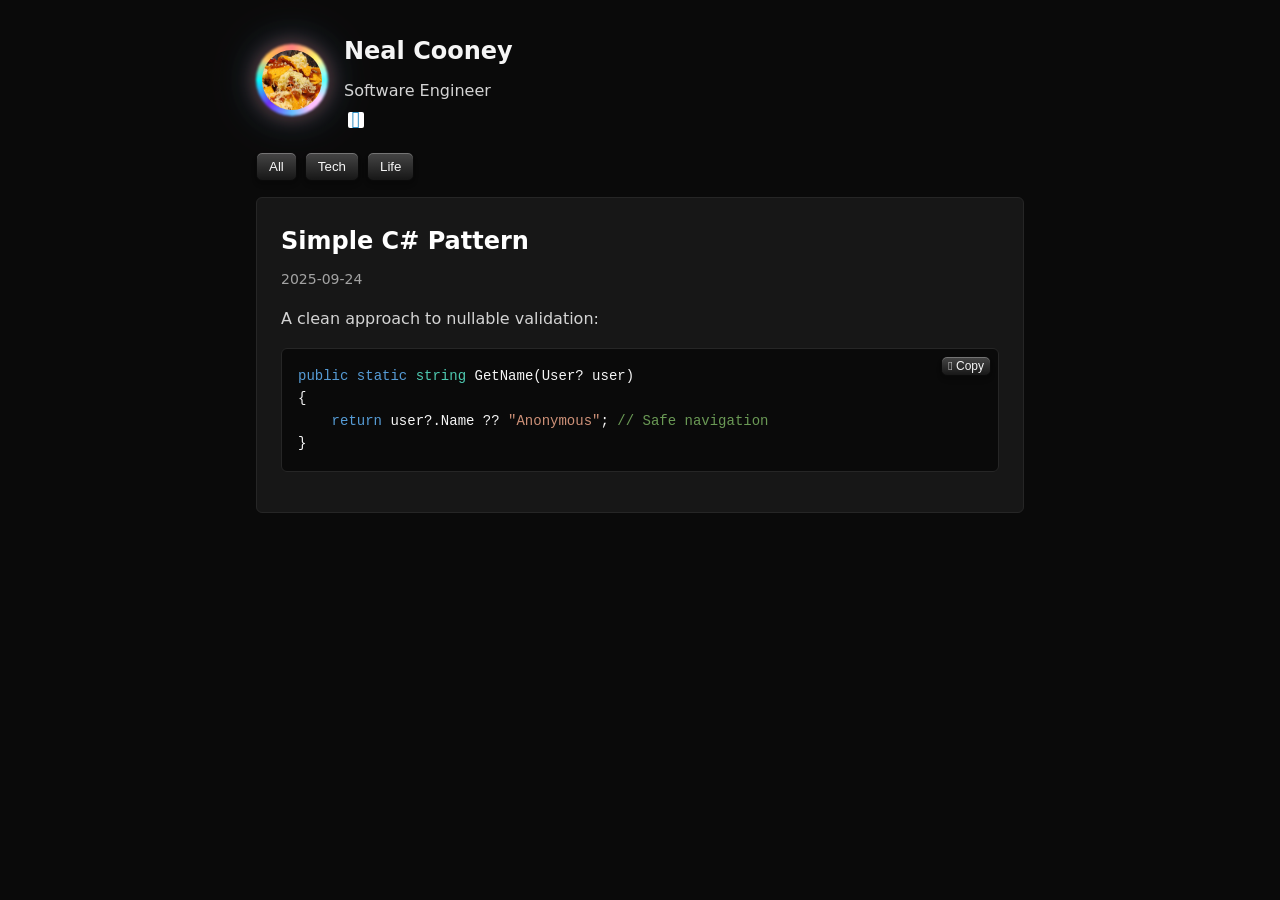
==== commit d3ef42c0: "Initial commit: Minimal blog with Apple Intelligence avatar effect Features: - Dark theme minimal bl" ====
--- a/index.html
+++ b/index.html
@@ -1,642 +1,64 @@
 <!DOCTYPE html>
 <html lang="en">
+
 <head>
-	<style>
-		:root{--primary-bg:#0a0a0a;--secondary-bg:#1a1a1a;--card-bg:#141414;--text-primary:#ffffff;--text-secondary:#b3b3b3;--text-muted:#666666;--accent-primary:#3b82f6;--accent-secondary:#60a5fa;--border-color:#333333;--font-primary:'Inter',-apple-system,BlinkMacSystemFont,'Segoe UI',Roboto,sans-serif;--font-mono:'JetBrains Mono','Fira Code',monospace;--card-gradient:linear-gradient(145deg,rgba(20,20,20,0.8) 0%,rgba(26,26,26,0.6) 100%);--card-shadow:0 20px 40px rgba(0,0,0,0.3),0 0 80px rgba(59,130,246,0.05);--accent-gradient:linear-gradient(90deg,var(--accent-primary),var(--accent-secondary));--line-gradient:linear-gradient(90deg,transparent 0%,var(--accent-primary) 50%,transparent 100%);--code-bg:#1e1e1e;--code-border:#3e3e3e;--code-text:#d4d4d4;--code-accent:#6495ed;--code-shadow:0 4px 12px rgba(0,0,0,0.4),inset 0 1px 0 rgba(255,255,255,0.05);--code-hover-shadow:0 6px 20px rgba(0,0,0,0.5),0 0 40px rgba(74,144,226,0.15),inset 0 1px 0 rgba(255,255,255,0.08);--syntax-keyword:#569cd6;--syntax-string:#ce9178;--syntax-comment:#6a9955;--syntax-number:#b5cea8;--syntax-operator:#d4d4d4;--syntax-punctuation:#cccccc;}*,::after,::before{margin:0;padding:0;box-sizing:border-box }html{scroll-behavior:smooth;background:var(--primary-bg);min-height:100% }aside nav a:hover,body{color:var(--text-primary) }body{font-family:var(--font-primary);background:radial-gradient(ellipse at top,#1a1a1a 0%,var(--primary-bg) 100%);background-attachment:fixed;line-height:1.7;min-height:100vh;display:flex;flex-direction:column;overflow-x:hidden;position:relative }body::after,body::before{content:"";position:fixed;left:0;right:0;height:200vh;background:var(--primary-bg);z-index:-2 }body::before{top:-100vh }body::after{bottom:-100vh }.container{display:flex;gap:2rem;margin:0 auto;align-items:flex-start }main{flex:3;padding:4rem 2rem }aside,aside h2,main{position:relative }aside{flex:0 0 320px;background:var(--card-gradient);backdrop-filter:blur(20px);padding:2rem;margin-top:4rem;border-radius:16px;border:1px solid var(--border-color);box-shadow:var(--card-shadow);height:fit-content;max-width:320px;overflow:hidden }article::before,aside::before{content:"";position:absolute;top:0;left:0;right:0;height:1px;background:var(--line-gradient) }aside h2{margin-bottom:1.5rem;font-size:1.4rem;font-weight:600;padding-bottom:.75rem;border-bottom:1px solid var(--border-color) }aside h2::after{content:"";position:absolute;bottom:-1px;left:0;width:40px;height:2px;background:var(--accent-gradient);border-radius:1px }aside nav a{display:block;margin-bottom:.75rem;padding:.75rem 1rem;color:var(--text-secondary);text-decoration:none;font-weight:400;border-radius:8px;background:rgba(255,255,255,.03);border:1px solid rgba(255,255,255,.08);transition:all .3s ease;font-size:.95rem }aside nav a:hover{background:rgba(59,130,246,.1);border-color:rgba(59,130,246,.3);transform:translateX(4px) }article:last-child,aside nav a:last-child{margin-bottom:0 }header{padding:2rem 1rem;background:linear-gradient(135deg,rgba(20,20,20,.95)0,rgba(26,26,26,.9) 50%,rgba(20,20,20,.95) 100%);backdrop-filter:blur(20px);border-bottom:1px solid var(--border-color) }h3,header h1{letter-spacing:-.02em }header h1{font-size:3rem;font-weight:800;margin-bottom:.5rem;z-index:1 }.header-title{display:inline-flex;align-items:center;gap:15px;}.site-logo{width:80px;height:80px;border-radius:50%;border:2px solid var(--accent-primary);}nav{margin-top:1rem;z-index:1 }article,header,nav a{overflow:hidden }nav a{display:inline-block;margin-right:2rem;padding:.75rem 1.5rem;text-decoration:none;font-weight:500;border-radius:50px;background:rgba(255,255,255,.05);border:1px solid rgba(255,255,255,.1);transition:all .3s ease }nav a:hover{color:var(--text-primary);border-color:var(--accent-primary);box-shadow:0 8px 32px rgba(59,130,246,.2);transform:translateY(-2px) }article{background:var(--card-gradient);border-radius:24px;padding:3rem;margin-bottom:4rem;border:1px solid var(--border-color);box-shadow:var(--card-shadow);backdrop-filter:blur(20px) }h3{font-size:2.5rem;font-weight:700;line-height:1.2 }h4,h5{font-weight:600 }article,h4,header,header h1,nav,nav a{position:relative }h4{font-size:1.75rem;margin:3rem 0 1.5rem;padding-left:1.5rem }h4::before{content:"";position:absolute;left:0;top:50%;transform:translateY(-50%);width:4px;height:100%;background:linear-gradient(to bottom,var(--accent-primary),var(--accent-secondary));border-radius:2px }h5{font-size:1.25rem;margin:2rem 0 1rem;color:var(--accent-secondary);display:flex;align-items:center;gap:.5rem }h5::before{content:"▶";color:var(--accent-primary);font-size:.8rem }nav a,ol,p,ul{color:var(--text-secondary) }h3,p{margin-bottom:1.5rem }p{font-size:1.1rem;line-height:1.8 }ol,ul{margin:1.5rem 0 2rem 2rem }li{margin-bottom:.8rem;font-size:1rem;line-height:1.7 }ul li::marker{color:var(--accent-primary) }ol li::marker{color:var(--accent-secondary);font-weight:600 }strong{color:var(--accent-primary);font-weight:600;background:rgba(59,130,246,.1);padding:.2rem .4rem;border-radius:6px;font-family:var(--font-mono);font-size:.9em;border:1px solid rgba(59,130,246,.2) }img{max-width:100%;height:auto;border-radius:16px;border:1px solid var(--border-color);box-shadow:0 12px 32px rgba(0,0,0,0.4),0 0 40px rgba(59,130,246,0.08);transition:all 0.3s ease;display:block;margin:2rem auto;background:var(--card-bg);backdrop-filter:blur(10px);}figure{margin:2rem 0;text-align:center;}figure img{margin-bottom:1rem;}figcaption{color:var(--text-muted);font-size:0.9rem;font-style:italic;opacity:0.8;}footer,time{color:var(--text-muted) }time{font-size:.9rem;font-weight:500;display:block;margin-bottom:1rem;opacity:.8 }footer{padding:3rem 1rem;text-align:center;background:linear-gradient(135deg,rgba(10,10,10,.95)0,rgba(20,20,20,.9) 100%);border-top:1px solid var(--border-color);position:relative;overflow:hidden }footer::before{content:"";position:absolute;top:0;left:0;right:0;height:1px;background:linear-gradient(90deg,transparent 0%,var(--accent-secondary) 50%,transparent 100%) }.mobile-menu-button,.mobile-menu-toggle{display:none }@media (max-width:1400px){aside{flex:0 0 300px;max-width:300px }}@media (max-width:1200px){aside{flex:0 0 280px;max-width:280px }}@media (max-width:768px){.container{flex-direction:column;gap:1.5rem;position:relative }.mobile-menu-toggle{display:none }.mobile-menu-button{display:block;position:fixed;top:1rem;right:1rem;z-index:1001;background:var(--card-bg);border:1px solid var(--border-color);border-radius:8px;padding:.75rem;cursor:pointer;transition:all .3s ease;box-shadow:0 4px 12px rgba(0,0,0,.3) }.mobile-menu-button:hover{background:var(--secondary-bg);border-color:var(--accent-primary) }.mobile-menu-button::before{content:"☰";color:var(--text-primary);font-size:1.2rem;line-height:1 }.mobile-menu-toggle:checked+.mobile-menu-button::before{content:"✕" }aside{position:fixed;top:0;left:-100%;width:280px;height:100vh;z-index:1000;flex:none;max-width:none;margin-top:0;border-radius:0;transition:left .3s ease;overflow-y:auto }.mobile-menu-toggle:checked~.container aside{left:0 }.mobile-menu-toggle:checked~.container::before{content:"";position:fixed;top:0;left:0;width:100vw;height:100vh;background:rgba(0,0,0,.5);z-index:999;backdrop-filter:blur(2px) }h3,header h1{font-size:2rem }nav a{margin-right:1rem;margin-bottom:.5rem;padding:.5rem 1rem;font-size:.9rem }main{padding:2rem 1rem;flex:none }article{padding:2rem;border-radius:16px;margin-bottom:2rem }h4{font-size:1.5rem }}@media (max-width:480px){main{padding:1rem .5rem }article{padding:1.5rem;margin-bottom:1.5rem }header{padding:1.5rem 1rem }header h1{font-size:1.75rem }nav a{display:block;margin-right:0;margin-bottom:.75rem;text-align:center }img{margin:1.5rem auto;border-radius:12px;box-shadow:0 8px 24px rgba(0,0,0,0.3),0 0 30px rgba(59,130,246,0.06);}figure{margin:1.5rem 0;}}@media (min-width:769px){.mobile-menu-button,.mobile-menu-toggle{display:none }}.tweeter-container{max-width:600px;margin:0 auto;}.tweeter-header{text-align:center;margin-bottom:3rem;padding-bottom:1.5rem;border-bottom:1px solid var(--border-color);position:relative;}.tweeter-header::after{content:"";position:absolute;bottom:-1px;left:50%;transform:translateX(-50%);width:60px;height:2px;background:var(--accent-gradient);border-radius:1px;}.tweeter-header h2{font-size:2.5rem;font-weight:700;margin-bottom:0.5rem;color:var(--text-primary);letter-spacing:-0.02em;}.tweeter-subtitle{color:var(--text-muted);font-size:1.1rem;font-weight:400;opacity:0.8;}.twits-feed{display:flex;flex-direction:column;gap:1.5rem;}.twit-card{background:linear-gradient(145deg,rgba(59,130,246,0.12) 0%,rgba(96,165,250,0.08) 100%);border-radius:16px;padding:1.5rem;border:1px solid rgba(59,130,246,0.2);box-shadow:0 8px 24px rgba(0,0,0,0.2),0 0 40px rgba(59,130,246,0.12);backdrop-filter:blur(10px);transition:all 0.3s ease;position:relative;overflow:hidden;}.twit-card::before{content:"";position:absolute;top:0;left:0;right:0;height:1px;background:linear-gradient(90deg,transparent 0%,var(--accent-primary) 50%,transparent 100%);opacity:0.6;}.twit-header{display:flex;align-items:center;margin-bottom:1rem;}.twit-author{display:flex;align-items:center;gap:0.75rem;}.twit-avatar{width:40px;height:40px;border-radius:50%;background:var(--accent-gradient);display:flex;align-items:center;justify-content:center;font-weight:600;font-size:0.9rem;color:white;border:2px solid var(--border-color);flex-shrink:0;}.twit-author-info{display:flex;flex-direction:column;gap:0.25rem;}.twit-name{font-weight:600;color:var(--text-primary);font-size:0.95rem;}.twit-time{color:var(--text-muted);font-size:0.85rem;font-weight:400;opacity:0.8;}.twit-content{color:var(--text-secondary);font-size:1.1rem;line-height:1.6;font-weight:400;margin-bottom:1rem;}.twit-content p{margin-bottom:0.75rem;}.twit-content p:last-child{margin-bottom:0;}.twit-actions{display:flex;justify-content:flex-end;padding-top:0.75rem;border-top:1px solid rgba(255,255,255,0.08);}.twit-like{display:flex;align-items:center;gap:0.5rem;padding:0.25rem 0.75rem;border-radius:20px;background:rgba(255,255,255,0.03);border:1px solid rgba(255,255,255,0.08);transition:all 0.3s ease;cursor:pointer;}.twit-like:hover{background:rgba(220,38,127,0.1);border-color:rgba(220,38,127,0.3);transform:scale(1.05);}.twit-like-icon{color:#dc267f;font-size:1rem;transition:all 0.3s ease;}.twit-like:hover .twit-like-icon{transform:scale(1.2);}.twit-like-count{color:var(--text-muted);font-size:0.85rem;font-weight:500;min-width:1ch;}.floating-heart{position:absolute;font-size:1.2rem;font-weight:bold;pointer-events:none;z-index:1000;animation-duration:1.5s;animation-timing-function:ease-out;animation-fill-mode:forwards;transform-origin:center;}.floating-heart.like{color:#dc267f;animation-name:floatUp;}.floating-heart.dislike{color:#666;animation-name:floatDown;}@keyframes floatUp{0%{transform:translateY(0) scale(1);opacity:1;}50%{transform:translateY(-20px) scale(1.2);opacity:0.8;}100%{transform:translateY(-40px) scale(0.8);opacity:0;}}@keyframes floatDown{0%{transform:translateY(0) scale(1);opacity:1;}50%{transform:translateY(20px) scale(1.1);opacity:0.8;}100%{transform:translateY(40px) scale(0.8);opacity:0;}}@media (max-width:768px){.tweeter-container{max-width:100%;}.tweeter-header h2{font-size:2rem;}.tweeter-subtitle{font-size:1rem;}.twits-feed{gap:1rem;}.twit-card{padding:1.25rem;border-radius:12px;}.twit-content{font-size:1rem;}.floating-heart{font-size:1.1rem;}@keyframes floatUp{0%{transform:translateY(0) scale(1);opacity:1;}50%{transform:translateY(-15px) scale(1.2);opacity:0.8;}100%{transform:translateY(-30px) scale(0.8);opacity:0;}}@keyframes floatDown{0%{transform:translateY(0) scale(1);opacity:1;}50%{transform:translateY(15px) scale(1.1);opacity:0.8;}100%{transform:translateY(30px) scale(0.8);opacity:0;}}}@media (max-width:480px){.tweeter-header{margin-bottom:2rem;}.tweeter-header h2{font-size:1.75rem;}.twit-card{padding:1rem;border-radius:10px;}.twit-avatar{width:36px;height:36px;font-size:0.85rem;}.twit-author{gap:0.5rem;}.twit-content{font-size:0.95rem;}.floating-heart{font-size:1rem;}}.code-block{display:block;background:var(--code-bg);border:1px solid var(--code-border);border-radius:8px;padding:1.5rem;margin:1.5rem 0;font-family:var(--font-mono);font-size:0.9rem;line-height:1.6;color:var(--code-text);overflow-x:auto;position:relative;box-shadow:var(--code-shadow);backdrop-filter:blur(10px);white-space:pre-wrap;word-break:break-all;tab-size:4;transition:all 0.3s ease;}.code-block::before{content:"";position:absolute;top:0;left:0;right:0;height:1px;background:linear-gradient( 90deg,transparent 0%,rgba(100,149,237,0.3) 20%,rgba(100,149,237,0.6) 50%,rgba(100,149,237,0.3) 80%,transparent 100% );}.code-block::after{content:"";position:absolute;top:0;left:0;width:4px;height:100%;background:linear-gradient( 180deg,#6495ed 0%,#4169e1 50%,#6495ed 100% );border-radius:0 4px 4px 0;}code:not(.code-block){background:rgba(30,30,30,0.8);border:1px solid var(--code-border);border-radius:4px;padding:0.2rem 0.4rem;font-family:var(--font-mono);font-size:0.85em;color:var(--code-text);white-space:nowrap;box-shadow:inset 0 1px 2px rgba(0,0,0,0.3);}.code-block::-webkit-scrollbar{height:8px;background:rgba(30,30,30,0.8);border-radius:4px;}.code-block::-webkit-scrollbar-thumb{background:linear-gradient(90deg,#6495ed,#4169e1);border-radius:4px;border:1px solid rgba(62,62,62,0.3);}.code-block::-webkit-scrollbar-thumb:hover{background:linear-gradient(90deg,#7ba7f7,#5a7de8);}.code-block .keyword{color:var(--syntax-keyword);font-weight:600;}.code-block .string{color:var(--syntax-string);}.code-block .comment{color:var(--syntax-comment);font-style:italic;}.code-block .number{color:var(--syntax-number);}.code-block .operator{color:var(--syntax-operator);}.code-block .punctuation{color:var(--syntax-punctuation);}.code-block.shell{background:linear-gradient(135deg,#1e1e1e 0%,#2a2a2a 100%);}.code-block.javascript{border-left:4px solid #f7df1e;}.code-block.css{border-left:4px solid #1572b6;}.code-block.html{border-left:4px solid #e34f26;}.code-block:hover{border-color:var(--code-accent);box-shadow:var(--code-hover-shadow);transform:translateY(-1px);}.code-block-container{position:relative;margin:1.5rem 0;}.code-block-container:hover .copy-button{opacity:1;}.copy-button{position:absolute;top:0.75rem;right:0.75rem;background:rgba(62,62,62,0.8);border:1px solid rgba(100,149,237,0.3);border-radius:4px;color:#d4d4d4;padding:0.25rem 0.5rem;font-family:var(--font-mono);font-size:0.75rem;cursor:pointer;opacity:0;transition:all 0.2s ease;backdrop-filter:blur(10px);}.copy-button:hover{background:rgba(100,149,237,0.2);border-color:rgba(100,149,237,0.5);color:#ffffff;}.copy-button.copied{transform:scale(1.05);}.copy-button.error{transform:scale(0.95);}.code-block:focus{outline:2px solid var(--code-accent);outline-offset:2px;}.copy-button:focus{outline:2px solid var(--code-accent);outline-offset:2px;opacity:1;}.code-block-container{position:relative;margin:1.5rem 0;}.code-block-container .copy-button{position:absolute;top:0.75rem;right:0.75rem;z-index:10;}@keyframes fadeIn{from{opacity:0;transform:translateY(-10px);}to{opacity:1;transform:translateY(0);}}.copy-button{animation:fadeIn 0.3s ease-out;}@keyframes pulse{0%{transform:scale(1);}50%{transform:scale(1.1);}100%{transform:scale(1);}}.copy-button.copied,.copy-button.error{animation:pulse 0.3s ease-out;}
-	</style>
-	<meta charset="UTF-8">
-<meta name="viewport" content="width=device-width, initial-scale=1.0">
-<title>Neal Cooney's Tech(ish) Blog</title>
+    <meta charset="UTF-8">
+    <meta name="viewport" content="width=device-width, initial-scale=1.0">
+    <title>Blog</title>
+    <link rel="stylesheet" href="styles.css">
+    <script src="syntax.js"></script>
+</head>
 
-<meta property="og:title" content="Neal Cooney's Tech(ish) Blog">
-<meta property="og:description" content="Its a blog about tech, coding, and recent trains of thought.">
-<meta property="og:image" content="https://bncooney.github.io/og.png">
-<meta property="og:url" content="https://bncooney.github.io/index.html">
-<meta property="og:type" content="article">
-<meta property="og:site_name" content="Neal Cooney's Tech(ish) Blog">
-</head>
 <body>
-	<input type="checkbox" id="mobile-menu-toggle" class="mobile-menu-toggle" aria-label="Toggle mobile navigation menu">
-	<label for="mobile-menu-toggle" class="mobile-menu-button" aria-label="Open mobile menu"></label>
-	<header>
-		<h1 class="header-title"><img src="nachos.png" alt="Site Logo" class="site-logo" width="80" height="80">Neal Cooney's Tech(ish) Blog</h1>
-<nav>
-	<a href="index.html">Home</a>
-	<a href="tweeter.html">Tweeter</a>
-</nav>
-	</header>
-	<div class="container">
-		<main>
-			<article>
-	<time datetime="2025-07-14">July 14, 2025</time>
-	<section>
-		<style>
-    /* Purple theme overrides - scoped to this specific post only */
-    .purple-theme h5::before {
-        color: #8b5cf6;
-    }
-    
-    .purple-theme h5 {
-        color: #a78bfa;
-    }
-    
-    .purple-theme strong {
-        color: #8b5cf6;
-        background: rgba(139, 92, 246, 0.1);
-        border: 1px solid rgba(139, 92, 246, 0.2);
-    }
-    
-    .purple-theme ul li::marker {
-        color: #8b5cf6;
-    }
-    
-    .purple-theme ol li::marker {
-        color: #a78bfa;
-    }
+    <header>
+        <div class="profile">
+            <div class="avatar-container">
+                <img class="avatar" src="nacho_200.jpeg" alt="Neal Cooney">
+            </div>
+            <div class="info">
+                <h1>Neal Cooney</h1>
+                <p>Software Engineer</p>
+                <div class="social">
+                    <a href="https://au.linkedin.com/in/neal-cooney-a320a1161" target="_blank"><i class="fa"
+                            style="color:#0077b5">&#xf08c;</i></a>
+                </div>
+            </div>
+        </div>
+        <nav>
+            <button onclick="showAll()">All</button>
+            <button onclick="filterTag('tech')">Tech</button>
+            <button onclick="filterTag('life')">Life</button>
+        </nav>
+    </header>
+    <main id="posts">
+        <article data-tags="tech">
+            <h2>Simple C# Pattern</h2>
+            <time>2025-09-24</time>
+            <p>A clean approach to nullable validation:</p>
+            <div class="code-block">
+                <button class="copy" onclick="copy(this)"><i class="fa">&#xf0c5;</i> Copy</button>
+                <pre><code>public static string GetName(User? user)
+{
+    return user?.Name ?? "Anonymous"; // Safe navigation
+}</code></pre>
+            </div>
+        </article>
+    </main>
+    <script>
+        function showAll() { document.querySelectorAll('article').forEach(a => a.style.display = 'block') }
+        function filterTag(tag) { document.querySelectorAll('article').forEach(a => a.style.display = a.dataset.tags.includes(tag) ? 'block' : 'none') }
+        function copy(btn) {
+            const code = btn.nextElementSibling.querySelector('code').textContent;
+            const textarea = document.createElement('textarea');
+            textarea.value = code;
+            document.body.appendChild(textarea);
+            textarea.select();
+            document.execCommand('copy');
+            document.body.removeChild(textarea);
+            btn.innerHTML = '<i class="fa" style="color:#6a9955">&#xf00c;</i> Copied';
+            setTimeout(() => btn.innerHTML = '<i class="fa">&#xf0c5;</i> Copy', 2000);
+        }
+    </script>
+</body>
 
-    .date-header {
-        font-family: 'Segoe UI', Tahoma, Geneva, Verdana, sans-serif;
-        font-size: 1.2em;
-        color: #888;
-        font-weight: 300;
-        margin-bottom: 0.5em;
-        text-align: center;
-        text-transform: uppercase;
-        letter-spacing: 0.1em;
-    }
-    
-    .progress-bar {
-        width: 100%;
-        height: 4px;
-        background-color: #2d3748;
-        border-radius: 2px;
-        overflow: hidden;
-        margin: 1em 0;
-        box-shadow: inset 0 1px 3px rgba(0, 0, 0, 0.2);
-    }
-    
-    .progress-fill {
-        height: 100%;
-        background: linear-gradient(90deg, #4299e1, #63b3ed, #90cdf4);
-        background-size: 200% 100%;
-        animation: progressFlow 2s ease-in-out infinite;
-        width: 65%;
-        transition: width 0.5s ease;
-    }
-    
-    @keyframes progressFlow {
-        0% { background-position: 200% 0; }
-        100% { background-position: -200% 0; }
-    }
-    
-    .tech-stack {
-        display: flex;
-        flex-wrap: wrap;
-        gap: 0.5em;
-        margin: 1em 0;
-        justify-content: center;
-    }
-    
-    .tech-badge {
-        background: linear-gradient(135deg, #667eea 0%, #764ba2 100%);
-        color: white;
-        padding: 0.3em 0.8em;
-        border-radius: 16px;
-        font-size: 0.85em;
-        font-weight: 500;
-        box-shadow: 0 2px 4px rgba(0, 0, 0, 0.2);
-        transition: all 0.3s ease;
-    }
-    
-    .tech-badge:hover {
-        transform: translateY(-2px);
-        box-shadow: 0 4px 8px rgba(0, 0, 0, 0.3);
-    }
-    
-    .feature-list {
-        background: #1a202c;
-        border-left: 4px solid #4299e1;
-        padding: 1em;
-        margin: 1em 0;
-        border-radius: 0 8px 8px 0;
-    }
-    
-    .feature-list ul {
-        margin: 0;
-        padding-left: 1.5em;
-    }
-    
-    .feature-list li {
-        margin: 0.5em 0;
-        color: #e2e8f0;
-    }
-    
-    .purple-theme .highlight-box {
-        background: linear-gradient(135deg, rgba(139, 92, 246, 0.08) 0%, rgba(167, 139, 250, 0.05) 100%);
-        border: 1px solid rgba(139, 92, 246, 0.3);
-        border-radius: 16px;
-        padding: 2rem;
-        margin: 2rem 0;
-        box-shadow: 0 20px 40px rgba(0, 0, 0, 0.3), 0 0 80px rgba(139, 92, 246, 0.1);
-        backdrop-filter: blur(20px);
-        position: relative;
-        overflow: hidden;
-    }
-    
-    .purple-theme .highlight-box::before {
-        content: '';
-        position: absolute;
-        top: 0;
-        left: 0;
-        right: 0;
-        height: 1px;
-        background: linear-gradient(90deg, transparent 0%, #8b5cf6 50%, transparent 100%);
-    }
-    
-    .code-inline {
-        background: #2d3748;
-        color: #63b3ed;
-        padding: 0.2em 0.4em;
-        border-radius: 3px;
-        font-family: 'Consolas', 'Monaco', monospace;
-        font-size: 0.9em;
-        border: 1px solid #4a5568;
-    }
-</style>
-
-<div class="purple-theme">
-<h3>The Stack</h3>
-
-<div class="highlight-box">
-    <h5>Current Tech Stack</h5>
-    <div class="tech-stack">
-        <span class="tech-badge">.NET 9.0</span>
-        <span class="tech-badge">C#</span>
-        <span class="tech-badge">GitHub Actions</span>
-        <span class="tech-badge">GitHub Pages</span>
-        <span class="tech-badge">Live Server</span>
-        <span class="tech-badge">HTML/CSS/JS</span>
-    </div>
-</div>
-
-<div class="highlight-box">
-    <h5>TODO:</h5>
-    <ul>
-        <li>Automatic image compression and format conversion</li>
-        <li>Responsive image generation</li>
-        <li>Asset fingerprinting for cache busting</li>
-        <li>Lazy loading implementation</li>
-    </ul>
-</div>
-</div>
-
-	</section>
-</article><article>
-	<time datetime="2025-07-11">July 11, 2025</time>
-	<section>
-		<style>
-    /* Magic Text Styling */
-    .magic-text {
-        display: inline-block;
-        font-size: 2.5rem;
-        font-weight: 800;
-        background: linear-gradient(45deg, #ff6b6b, #4ecdc4, #45b7d1, #96ceb4, #feca57, #ff9ff3, #54a0ff);
-        background-size: 400% 400%;
-        -webkit-background-clip: text;
-        background-clip: text;
-        -webkit-text-fill-color: transparent;
-        animation: gradientShift 3s ease-in-out infinite;
-        cursor: pointer;
-        transition: all 0.3s ease;
-        text-shadow: 0 0 30px rgba(255, 107, 107, 0.3);
-        letter-spacing: 0.05em;
-        margin: 2rem 0;
-        position: relative;
-        z-index: 10;
-    }
-
-    .magic-text:hover {
-        transform: scale(1.1);
-        filter: brightness(1.2);
-        text-shadow: 0 0 50px rgba(255, 107, 107, 0.6);
-    }
-
-    @keyframes gradientShift {
-        0%, 100% { background-position: 0% 50%; }
-        50% { background-position: 100% 50%; }
-    }
-
-    /* Fullscreen Magic Effect Container */
-    .magic-overlay {
-        position: fixed;
-        top: 0;
-        left: 0;
-        width: 100vw;
-        height: 100vh;
-        pointer-events: none;
-        z-index: 9999;
-        overflow: hidden;
-        opacity: 0;
-        transition: opacity 0.3s ease;
-    }
-
-    .magic-overlay.active {
-        opacity: 1;
-    }
-
-    /* Floating Emoji Animation */
-    .magic-emoji {
-        position: fixed; /* Changed from absolute to fixed for viewport positioning */
-        font-size: 2rem;
-        opacity: 1; /* Full opacity always */
-        pointer-events: none;
-        animation: floatUp 2.5s linear forwards; /* Linear for consistent movement */
-        z-index: 10000; /* Ensure emojis appear above everything */
-        will-change: transform; /* Only transform changes now */
-        backface-visibility: hidden; /* Prevent flickering */
-    }
-
-    @keyframes floatUp {
-        0% {
-            transform: translate3d(0, 0, 0) rotate(0deg) scale(1);
-        }
-        100% {
-            transform: translate3d(60px, -105vh, 0) rotate(25deg) scale(1);
-        }
-    }
-
-    /* Mobile optimizations */
-    @media (max-width: 768px) {
-        .magic-emoji {
-            font-size: 1.5rem;
-        }
-    }
-
-    /* Mobile responsiveness */
-    @media (max-width: 768px) {
-        .magic-text {
-            font-size: 1.8rem;
-        }
-        
-        .magic-emoji {
-            font-size: 1.5rem;
-        }
-    }
-
-    /* Interaction Hint - Tapping Hand */
-    .interaction-hint {
-        position: absolute;
-        top: 10px;
-        left: 50%;
-        transform: translateX(-50%);
-        width: 40px;
-        height: 52px;
-        z-index: 11;
-        animation: tapHint 1.5s ease-in-out infinite;
-        pointer-events: none;
-        opacity: 1;
-        transition: opacity 0.5s ease;
-        background-image: url("data:image/svg+xml,%3Csvg xmlns='http://www.w3.org/2000/svg' xml:space='preserve' style='fill-rule:evenodd;clip-rule:evenodd;stroke-linejoin:round;stroke-miterlimit:2' viewBox='0 0 17 22'%3E%3Cpath d='M19 1h2v1h1v4h2v1h3v1h2v1h1v1h1v7h-1v3h-1v3H19v-3h-1v-2h-1v-2h-1v-2h-1v-1h-1v-3h3v1h1V2h1' style='fill-rule:nonzero' transform='translate(-14 -1)'/%3E%3Cpath d='M21 2v9h1V7h2v4h1V8h2v4h1V9h1v1h1v7h-1v3h-1v2h-8v-2h-1v-2h-1v-2h-1v-2h-1v-1h-1v-2h2v1h1v1h1V2' style='fill:%23fff;fill-rule:nonzero' transform='translate(-14 -1)'/%3E%3C/svg%3E");
-        background-size: contain;
-        background-repeat: no-repeat;
-        background-position: center;
-    }
-
-    .interaction-hint.hidden {
-        opacity: 0;
-        pointer-events: none;
-    }
-
-    @keyframes tapHint {
-        0%, 50%, 100% {
-            transform: translateX(-50%) translateY(0) scale(1);
-        }
-        25% {
-            transform: translateX(-50%) translateY(10px) scale(0.9);
-        }
-    }
-
-    @media (max-width: 768px) {
-        .interaction-hint {
-            width: 32px;
-            height: 42px;
-            top: 8px;
-        }
-    }
-</style>
-
-<h3>Everything, all over the place, constantly</h3>
-
-<p>
-    I <i>had</i> meant to describe the tech behind the blog, and iterate on the static site generator, but the effort was largely undirected, and undirected effort is often wasted. So I started iterating on one of my second order motivating factors in writing a "tech" blog, which is that it would be really fun to make a little game to prove to my nephew that I'm cool.
-</p>
-<p>
-    I've used Unreal for another personal project I'd love to talk about on another day, and I'd used Unity in a professional context, but for the sake of my own personal interest (and in "finishing" something), its high time I made a more simple (and incredibly over-engineered when the whim takes me) pixel art game.
-</p>
-<p>
-    For a myriad reasons, I've decided to use MonoGame. I'm sure I'll touch on why in more detail at some point, offline or otherwise, but the tldr is that it provides (more than) just enough to get the paperwork out of the way (an asset pipeline alone would be more than enough complexity, that is not particularly interesting) while still being entirely hands off. Its also all code, all the time, and C# at that, so it interacts well with code generation of all flavors (source generators, AI etc.).
-</p>
-<p>
-    My first thought was to build a tileset and map editor in MonoGame as well, and I still might (I have some code loading in EF Core to use SQLite to store game text data, asset metadata, configuration etc. before its "built"), but to get moving I've been playing with Tiled, and its great! As a systems-ey programmer, obviously the first thing I did in earnest was write the XML / Json deserialiser for importing that into the game project, and in doing so I already got some learning value from the exercise re: .NET AOT, which is really nice as well.
-</p>
-<h5>Dog food all the way down</h5>
-<p>
-    In poking around with game project, and having something I wanted to share, I exposed another feature I want / need in the static site generator. Images! Right now, I can throw images at the output directory, but thats an awful workflow, and that is to say nothing of their suitability for the web (i.e. they could be LARGE). So I haven't tonight, but I need to add something to push these in one end of the build chain and have them come out the other. This is <i>very</i> simple, and the challenge is in doing this intelligently, and getting results that are actaully an improvement. The image below for example, is a few hundred kilobytes as a .png, and flawless, but my expectations that I could just throw some jpeg compression at it and call it a day were false. It isnt meaningfully smaller (and your browser is probably capable of something like gzip compression as well anyway), and the quality of the image afterwards was noticeably poorer. 
-</p>
-<p>
-    All of which is to say, this is exactly why I was glad for the build pipeline in MonoGame, and didn't want to roll my own. 
-</p>
-
-<div class="magic-text" id="magicText">
-    Everything is related!
-    <div class="interaction-hint" id="tapHint"></div>
-</div>
-
-<!-- Magic overlay for fullscreen effect -->
-<div class="magic-overlay" id="magicOverlay"></div>
-
-<script>
-    document.addEventListener("DOMContentLoaded",(function(){const t=document.getElementById("magicText"),e=document.getElementById("magicOverlay"),n=document.getElementById("tapHint"),o=["✨","🌟","⭐","💫","🔮","🎭","🎪","🎨","🌈","🦄","🎯","🎲","🃏","🎭","🔗","🌀","💎","🎪","🎨","🌺","🍄","🦋","🌸","🎃","🎊","🎉"];let i,a=!1,s=[],d=!1;const c=20,l=150,r=2.5,m=[],u=30;function f(){return m.length>0?m.pop():function(){const t=document.createElement("div");return t.className="magic-emoji",t}()}function h(t){m.length<u&&(t.style.animation="",t.style.left="",t.style.bottom="",t.style.animationDuration="",t.style.animationDelay="",m.push(t))}function v(){if(s.length>=c)return;const t=f();t.textContent=o[Math.floor(Math.random()*o.length)];const n=Math.random()*(window.innerWidth-60);t.style.left=n+"px",t.style.bottom="-60px",t.style.position="fixed";const i=r+.5*Math.random(),a=.2*Math.random();t.style.animationDuration=i+"s",t.style.animationDelay=a+"s",e.appendChild(t),s.push(t);setTimeout((()=>{if(t.parentNode){t.parentNode.removeChild(t);const e=s.indexOf(t);e>-1&&s.splice(e,1),h(t)}}),1e3*(i+a))}function y(){a&&(a=!1,e.classList.remove("active"),clearInterval(i),setTimeout((()=>{for(;e.firstChild;){const t=e.firstChild;e.removeChild(t),h(t)}s=[]}),500))}let p,g=!1;function E(){g||(g=!0,a||(a=!0,e.classList.add("active"),i=setInterval(v,l),v()),d||(d=!0,n.classList.add("hidden")),p&&clearTimeout(p))}t.addEventListener("mouseenter",E),t.addEventListener("mouseleave",(function(){p=setTimeout((()=>{g=!1,y()}),3e3)})),t.addEventListener("touchstart",(function(t){E()}),{passive:!0}),t.addEventListener("touchend",(function(t){p=setTimeout((()=>{g=!1,y()}),5e3)}),{passive:!0}),t.addEventListener("click",(function(t){for(let t=0;t<6;t++)setTimeout((()=>v()),100*t);p&&clearTimeout(p);const e="ontouchstart"in window||navigator.maxTouchPoints>0;p=setTimeout((()=>{g=!1,y()}),e?6e3:4e3)}))}));
-</script>
-
-<figure>
-  <img src="tiled.png" alt="A Windows application called Tiled, showing a user's workspace. They're clearly unfamiliar with the tool.">
-  <figcaption>Tiled looks like a lot of fun.</figcaption>
-</figure>
-	</section>
-</article><article>
-	<time datetime="2025-07-09">July 09, 2025</time>
-	<section>
-		<style>
-	.biblical-year {
-		font-family: 'Brush Script MT', 'Lucida Handwriting', 'Segoe Script', cursive;
-		font-style: italic;
-		font-size: 1.1em;
-		color: #d4af37;
-		text-shadow: 1px 1px 2px rgba(0, 0, 0, 0.3);
-		letter-spacing: 0.5px;
-		font-weight: 500;
-		position: relative;
-		background: linear-gradient(
-			90deg,
-			#d4af37 0%,
-			#e6c866 25%,
-			#f0d485 50%,
-			#e6c866 75%,
-			#d4af37 100%
-		);
-		background-size: 200% 100%;
-		background-clip: text;
-		-webkit-background-clip: text;
-		-webkit-text-fill-color: transparent;
-		filter: drop-shadow(0 0 8px rgba(212, 175, 55, 0.4));
-		animation: holographic-sweep 6s ease-in-out infinite;
-	}
-	
-	@keyframes holographic-sweep {
-		0% {
-			background-position: -200% 0;
-		}
-		50% {
-			background-position: 0% 0;
-		}
-		100% {
-			background-position: 200% 0;
-		}
-	}
-</style>
-<h3>public static void Main</h3>
-
-<h4>On writing a static site generator in <span class="biblical-year">the year of our Lord twenty twenty five</span>
-</h4>
-
-<p>The first webpage I ever made was written in Microsoft Word and was about the Ghostbusters. I didn't get very far, and I don't recall if it ever made it to GeoCities (as God intended). If it did, I don't expect the internet is any worse of for its loss to the passage of time.</p>
-
-<p>That isn't to say that the internet is better off without GeoCities. On the contrary, the internet has become much less personal, but much more invasive. Many more people have access, but it has never become any easier than it was in the late nineties to create a webpage.</p>
-
-<p>I would digress here into a (very casual) examination of the exhaustive monetisation of ...<i>everything</i>, the ephemeral nature of short form video, and the causal loop of social media on the aformentioned, but I would never finish the post.</p>
-
-<h5>Static Site Generation</h5>
-
-<p>My design intent for writing a static site generator:</p>
-<ul>
-	<li>I want content to load <i>fast</i>.
-		<ul>
-			<li>Computers are fast now. <i>FAST</i>, fast.</li>
-			<li>All this waiting around is a software problem.</li>
-		</ul>
-	<li>I want to be able to write <i>fast</i>.</li>
-	<ul>
-		<li>I want to write words on a page, with paragraphs and inline images, without chasing layout around like I did in 1997.</li>
-		<li>Don't cross the streams. WYSIWYG is a great idea, but layout and rendering are not the same thing.</li>
-		<li>I should be able to render everything side by side, and updates should be at interactive speed (see above).</li>
-	</ul>
-	<li>I want <i>freedom.</i>
-		<ul>
-			<li>I want to be able to do anything, anywhere, for any reason... browser permitting.</li>
-			<li>WordPress etc. are cool, and there is already an extension for <i>everything</i>, but nothing I want to do is so complex it can't be implemented in the time it would take to find an extension and learn a (terrible) new API</li>
-			<li>Also, see; "monetisation of everything"</li>
-		</ul>
-</ul>
-
-<p>Writing a static site generator, with the constraint that I was writing it for non-general use (i.e. for myself), is entirely straightforward; load HTML parts and assemble (its practically php with fewer steps). CSS is still the devil, but the devil is in the toaster now, and code AI is perfect for stochastic generation when the outcome is practically stochastic itself (I jest, but CSS is no fun).</p>
-
-<p>Site generation is implemented in C#. In one big soup of pure creation, <code>dotnet watch</code> builds on save and assembles the output, which is directed to the local git repo. Live Server watches that directory and renders the changes locally so I can see the mess I'm making, and when I'm happy with the changes I push to remote and GitHub actions builds the page.</p>
-
-<p>AI generation handles the CSS almost exclusively. The value in generating everything, all at once, is that it can get it wrong as many times as it takes to get it right, it updates in (almost) real-time through Live Server, and I can unplug the toaster before it overcooks anything.</p>
-
-<p>Stay tuned for tomorrow's update, where I'll break down what is currently working, and what isn't.</p>
-	</section>
-</article>
-		</main>
-		<aside>
-			<h2>Recent Posts</h2>
-			<nav>
-				<a href="2025-07-14.html">July 14, 2025 - The Stack</a><a href="2025-07-11.html">July 11, 2025 - Everything, all over the place, constantly</a><a href="2025-07-09.html">July 09, 2025 - public static void Main</a>
-			</nav>
-		</aside>
-		</div>
-	<footer>
-		&copy; 2025 Neal Cooney. All Rights Reserved.
-	</footer>
-	<script>
-		// Code Block Copy Functionality
-document.addEventListener('DOMContentLoaded', function() {
-    // Initialize copy buttons for all code blocks
-    initializeCodeBlocks();
-    
-    // Re-initialize for any dynamically added code blocks
-    const observer = new MutationObserver(function(mutations) {
-        mutations.forEach(function(mutation) {
-            if (mutation.type === 'childList') {
-                mutation.addedNodes.forEach(function(node) {
-                    if (node.nodeType === 1) { // Element node
-                        const codeBlocks = node.querySelectorAll ? node.querySelectorAll('.code-block') : [];
-                        codeBlocks.forEach(setupCopyButton);
-                        
-                        // Check if the node itself is a code block
-                        if (node.classList && node.classList.contains('code-block')) {
-                            setupCopyButton(node);
-                        }
-                    }
-                });
-            }
-        });
-    });
-    
-    observer.observe(document.body, {
-        childList: true,
-        subtree: true
-    });
-});
-
-function initializeCodeBlocks() {
-    const codeBlocks = document.querySelectorAll('.code-block');
-    codeBlocks.forEach(setupCopyButton);
-}
-
-function setupCopyButton(codeBlock) {
-    // Skip if already has a copy button
-    if (codeBlock.parentElement.querySelector('.copy-button')) {
-        return;
-    }
-    
-    // Create container wrapper if it doesn't exist
-    let container = codeBlock.parentElement;
-    if (!container.classList.contains('code-block-container')) {
-        const wrapper = document.createElement('div');
-        wrapper.className = 'code-block-container';
-        codeBlock.parentNode.insertBefore(wrapper, codeBlock);
-        wrapper.appendChild(codeBlock);
-        container = wrapper;
-    }
-    
-    // Create copy button
-    const copyButton = document.createElement('button');
-    copyButton.className = 'copy-button';
-    copyButton.textContent = 'Copy';
-    copyButton.setAttribute('aria-label', 'Copy code to clipboard');
-    
-    // Add click event listener
-    copyButton.addEventListener('click', function(e) {
-        e.preventDefault();
-        copyCodeToClipboard(codeBlock, copyButton);
-    });
-    
-    // Add button to container
-    container.appendChild(copyButton);
-    
-}
-
-function copyCodeToClipboard(codeBlock, button) {
-    const originalText = button.textContent;
-    
-    try {
-        // Get the text content, preserving line breaks
-        const codeText = codeBlock.textContent || codeBlock.innerText;
-        
-        // Use the modern clipboard API if available
-        if (navigator.clipboard && navigator.clipboard.writeText) {
-            navigator.clipboard.writeText(codeText).then(function() {
-                showCopySuccess(button, originalText);
-            }).catch(function() {
-                fallbackCopyToClipboard(codeText, button, originalText);
-            });
-        } else {
-            fallbackCopyToClipboard(codeText, button, originalText);
-        }
-    } catch (err) {
-        showCopyError(button, originalText);
-    }
-}
-
-function fallbackCopyToClipboard(text, button, originalText) {
-    try {
-        // Create a temporary textarea element
-        const textarea = document.createElement('textarea');
-        textarea.value = text;
-        textarea.style.position = 'fixed';
-        textarea.style.opacity = '0';
-        textarea.style.left = '-9999px';
-        
-        document.body.appendChild(textarea);
-        textarea.select();
-        textarea.setSelectionRange(0, 99999); // For mobile devices
-        
-        const successful = document.execCommand('copy');
-        document.body.removeChild(textarea);
-        
-        if (successful) {
-            showCopySuccess(button, originalText);
-        } else {
-            showCopyError(button, originalText);
-        }
-    } catch (err) {
-        showCopyError(button, originalText);
-    }
-}
-
-function showCopySuccess(button, originalText) {
-    button.textContent = 'Copied!';
-    button.classList.add('copied');
-    
-    // Add success animation
-    button.style.background = 'rgba(76, 175, 80, 0.3)';
-    button.style.borderColor = 'rgba(76, 175, 80, 0.6)';
-    button.style.color = '#4caf50';
-    
-    setTimeout(function() {
-        button.textContent = originalText;
-        button.classList.remove('copied');
-        button.style.background = '';
-        button.style.borderColor = '';
-        button.style.color = '';
-    }, 2000);
-}
-
-function showCopyError(button, originalText) {
-    button.textContent = 'Error';
-    button.classList.add('error');
-    
-    // Add error animation
-    button.style.background = 'rgba(244, 67, 54, 0.3)';
-    button.style.borderColor = 'rgba(244, 67, 54, 0.6)';
-    button.style.color = '#f44336';
-    
-    setTimeout(function() {
-        button.textContent = originalText;
-        button.classList.remove('error');
-        button.style.background = '';
-        button.style.borderColor = '';
-        button.style.color = '';
-    }, 2000);
-}
-
-// Keyboard shortcut for copying (Ctrl+C or Cmd+C when focused on code block)
-document.addEventListener('keydown', function(e) {
-    if ((e.ctrlKey || e.metaKey) && e.key === 'c') {
-        const activeElement = document.activeElement;
-        if (activeElement && activeElement.classList.contains('code-block')) {
-            const container = activeElement.parentElement;
-            const copyButton = container.querySelector('.copy-button');
-            if (copyButton) {
-                e.preventDefault();
-                copyCodeToClipboard(activeElement, copyButton);
-            }
-        }
-    }
-});
-
-// Add focus capability to code blocks for keyboard navigation
-document.addEventListener('DOMContentLoaded', function() {
-    const codeBlocks = document.querySelectorAll('.code-block');
-    codeBlocks.forEach(function(block) {
-        block.setAttribute('tabindex', '0');
-        block.setAttribute('role', 'textbox');
-        block.setAttribute('aria-label', 'Code block - press Ctrl+C to copy');
-    });
-});
-
-	</script>
-</body>
 </html>
--- a/styles.css
+++ b/styles.css
@@ -0,0 +1,261 @@
+@font-face {
+    font-family: 'FontAwesome';
+    src: url('fontawesome-webfont.woff2') format('woff2');
+}
+
+.fa {
+    display: inline-block;
+    font: normal normal normal 14px/1 FontAwesome;
+    font-size: inherit;
+    text-rendering: auto;
+    -webkit-font-smoothing: antialiased;
+    -moz-osx-font-smoothing: grayscale;
+}
+
+/* makes the font 33% larger relative to the icon container */
+.fa-lg {
+    font-size: 1.33333333em;
+    line-height: 0.75em;
+    vertical-align: -15%;
+}
+
+* {
+    margin: 0;
+    padding: 0;
+    box-sizing: border-box;
+}
+
+body {
+    font-family: system-ui, sans-serif;
+    background: #0a0a0a;
+    color: #f5f5f5;
+    line-height: 1.6;
+}
+
+header {
+    max-width: 800px;
+    margin: 0 auto;
+    padding: 2rem 1rem 1rem;
+}
+
+.profile {
+    display: flex;
+    align-items: center;
+    gap: 1rem;
+    margin-bottom: 1.5rem;
+}
+
+.avatar-container {
+    width: 72px;
+    height: 72px;
+    border-radius: 50%;
+    padding: 6px;
+    background: #0a0a0a;
+    position: relative;
+}
+
+.avatar-container::before {
+    content: '';
+    position: absolute;
+    inset: 0;
+    border-radius: 50%;
+    background: conic-gradient(from 0deg,
+            #ff6b6b, #feca57, #48dbfb, #ff9ff3,
+            #54a0ff, #5f27cd, #00d2d3, #ff9f43,
+            #ff6b6b);
+    animation: rotate 18s linear infinite;
+    filter: blur(1px) brightness(1.2);
+    box-shadow: 0 0 20px rgba(255, 107, 107, 0.3),
+        0 0 40px rgba(72, 219, 251, 0.2),
+        0 0 60px rgba(255, 159, 243, 0.1);
+    z-index: 1;
+}
+
+.avatar {
+    width: 60px;
+    height: 60px;
+    border-radius: 50%;
+    object-fit: cover;
+    display: block;
+    position: relative;
+    z-index: 2;
+}
+
+@keyframes counter-rotate {
+    0% {
+        transform: rotate(0deg);
+    }
+
+    100% {
+        transform: rotate(-360deg);
+    }
+}
+
+@keyframes rotate {
+    0% {
+        transform: rotate(0deg);
+    }
+
+    100% {
+        transform: rotate(360deg);
+    }
+}
+
+.info h1 {
+    margin: 0 0 0.5rem 0;
+    font-size: 1.5rem;
+}
+
+.social {
+    display: flex;
+    gap: 0.75rem;
+    margin-top: 0.5rem;
+    margin-left: 0.25rem;
+}
+
+.social a {
+    color: #a3a3a3;
+    font-size: 1.5rem;
+}
+
+.social a .fa {
+    background: #fff;
+    width: 0.65em;
+    height: 0.65em;
+    display: flex;
+    align-items: center;
+    justify-content: center;
+    border-radius: 2px;
+}
+
+.social a:hover {
+    color: #f5f5f5;
+}
+
+h1 {
+    font-size: 2rem;
+    margin-bottom: 1rem;
+}
+
+nav {
+    display: flex;
+    gap: 0.5rem;
+}
+
+main {
+    max-width: 800px;
+    margin: 0 auto;
+    padding: 0 1rem 2rem;
+}
+
+article {
+    background: #171717;
+    border: 1px solid #262626;
+    border-radius: 0.375rem;
+    margin-bottom: 1.5rem;
+    padding: 1.5rem;
+}
+
+h2 {
+    margin-bottom: 0.5rem;
+    color: #fff;
+}
+
+time {
+    font-size: 0.875rem;
+    color: #a3a3a3;
+    margin-bottom: 1rem;
+    display: block;
+}
+
+p {
+    color: #d4d4d4;
+}
+
+button {
+    position: relative;
+    cursor: pointer;
+    overflow: hidden;
+    border-radius: 0.375rem;
+    border: 1px solid #0a0a0a;
+    background-color: #171717;
+    padding: 6px 12px;
+    color: #f5f5f5;
+    box-shadow:
+        inset 0 1px #525252,
+        0 4px 6px -1px rgb(0 0 0 / 0.1),
+        0 2px 4px -2px rgb(0 0 0 / 0.1);
+    transition: all 150ms cubic-bezier(0.4, 0, 0.2, 1);
+}
+
+button::before {
+    content: "";
+    position: absolute;
+    inset: 0;
+    background: linear-gradient(to bottom, rgba(255, 255, 255, 0.2), transparent);
+}
+
+button:hover {
+    background-color: #262626;
+}
+
+button:active {
+    background-color: #0a0a0a;
+    box-shadow:
+        inset 0 1px #262626,
+        0 0 #0000;
+}
+
+.code-block {
+    position: relative;
+    margin: 1rem 0;
+}
+
+pre {
+    background: #0a0a0a;
+    border: 1px solid #262626;
+    border-radius: 0.375rem;
+    padding: 1rem;
+    overflow-x: auto;
+    margin: 0;
+}
+
+code {
+    font-family: 'Courier New', monospace;
+    font-size: 0.875rem;
+}
+
+.copy {
+    position: absolute;
+    top: 0.5rem;
+    right: 0.5rem;
+    padding: 2px 6px;
+    font-size: 0.75rem;
+    z-index: 1;
+}
+
+.k {
+    color: #569cd6;
+}
+
+.s {
+    color: #ce9178;
+}
+
+.c {
+    color: #6a9955;
+}
+
+.t {
+    color: #4ec9b0;
+}
+
+a {
+    color: #d4d4d4;
+    text-decoration: none;
+    transition: all 150ms cubic-bezier(0.4, 0, 0.2, 1);
+}
+
+a:hover {
+    color: #f5f5f5;
+}
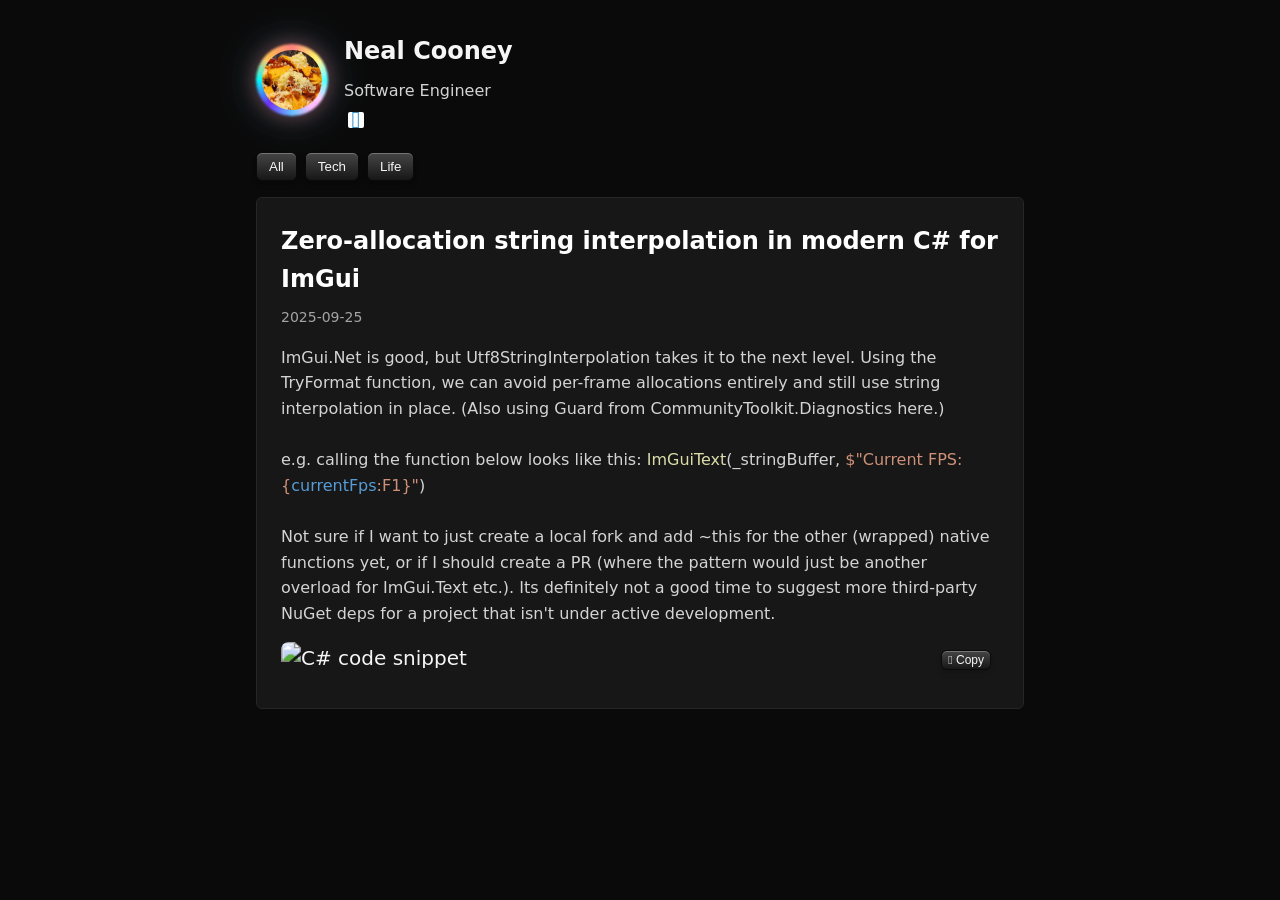
==== commit 204f014c: "Add discussion on Utf8StringInterpolation" ====
--- a/index.html
+++ b/index.html
@@ -2,63 +2,102 @@
 <html lang="en">
 
 <head>
-    <meta charset="UTF-8">
-    <meta name="viewport" content="width=device-width, initial-scale=1.0">
-    <title>Blog</title>
-    <link rel="stylesheet" href="styles.css">
-    <script src="syntax.js"></script>
+	<meta charset="UTF-8">
+	<meta name="viewport" content="width=device-width, initial-scale=1.0">
+	<title>Blog</title>
+	<link rel="stylesheet" href="styles.css">
 </head>
 
 <body>
-    <header>
-        <div class="profile">
-            <div class="avatar-container">
-                <img class="avatar" src="nacho_200.jpeg" alt="Neal Cooney">
-            </div>
-            <div class="info">
-                <h1>Neal Cooney</h1>
-                <p>Software Engineer</p>
-                <div class="social">
-                    <a href="https://au.linkedin.com/in/neal-cooney-a320a1161" target="_blank"><i class="fa"
-                            style="color:#0077b5">&#xf08c;</i></a>
-                </div>
-            </div>
-        </div>
-        <nav>
-            <button onclick="showAll()">All</button>
-            <button onclick="filterTag('tech')">Tech</button>
-            <button onclick="filterTag('life')">Life</button>
-        </nav>
-    </header>
-    <main id="posts">
-        <article data-tags="tech">
-            <h2>Simple C# Pattern</h2>
-            <time>2025-09-24</time>
-            <p>A clean approach to nullable validation:</p>
-            <div class="code-block">
-                <button class="copy" onclick="copy(this)"><i class="fa">&#xf0c5;</i> Copy</button>
-                <pre><code>public static string GetName(User? user)
+	<header>
+		<div class="profile">
+			<div class="avatar-container">
+				<img class="avatar" src="nacho_200.jpeg" alt="Neal Cooney">
+			</div>
+			<div class="info">
+				<h1>Neal Cooney</h1>
+				<p>Software Engineer</p>
+				<div class="social">
+					<a href="https://au.linkedin.com/in/neal-cooney-a320a1161" target="_blank"><i class="fa"
+							style="color:#0077b5">&#xf08c;</i></a>
+				</div>
+			</div>
+		</div>
+		<nav>
+			<button onclick="showAll()">All</button>
+			<button onclick="filterTag('tech')">Tech</button>
+			<button onclick="filterTag('life')">Life</button>
+		</nav>
+	</header>
+	<main id="posts">
+		<article data-tags="tech">
+			<h2>Zero-allocation string interpolation in modern C# for ImGui</h2>
+			<time>2025-09-25</time>
+			<p><a href="https://github.com/ImGuiNET/ImGui.NET" target="_blank">ImGui.Net</a> is good, but <a
+					href="https://github.com/Cysharp/Utf8StringInterpolation"
+					target="_blank">Utf8StringInterpolation</a>
+				takes it to the next level. Using the TryFormat function, we can avoid per-frame allocations entirely
+				and still use string interpolation in place.
+				(Also using Guard from <a href="https://github.com/CommunityToolkit/dotnet"
+					target="_blank">CommunityToolkit.Diagnostics</a> here.)</p></br>
+			<p>e.g. calling the function below looks like this: <span
+					style="color:#dcdcaa">ImGuiText</span>(_stringBuffer, <span style="color:#ce9178">$"Current FPS:
+					{</span><span style="color:#569cd6">currentFps</span><span style="color:#ce9178">:F1}"</span>)</p>
+			</br>
+			<p>Not sure if I want to just create a local fork and add ~this for the other (wrapped) native functions
+				yet, or if I should create a PR (where the pattern would just be another overload for ImGui.Text etc.).
+				Its definitely not a good time to suggest more third-party NuGet deps for a project that isn't under
+				active development.</p>
+			<div class="code-block">
+				<button class="copy" onclick="copyCode(this)"><i class="fa">&#xf0c5;</i> Copy</button>
+				<div class="code-image-container">
+					<img src="code-snippet.png" alt="C# code snippet" class="code-image">
+					<pre class="hidden-code">
+public static void ImGuiText(Span&lt;byte&gt; buffer, [InterpolatedStringHandlerArgument("buffer")] ref Utf8StringWriter&lt;ArrayBufferWriter&lt;byte&gt;&gt; format)
 {
-    return user?.Name ?? "Anonymous"; // Safe navigation
-}</code></pre>
-            </div>
-        </article>
-    </main>
-    <script>
-        function showAll() { document.querySelectorAll('article').forEach(a => a.style.display = 'block') }
-        function filterTag(tag) { document.querySelectorAll('article').forEach(a => a.style.display = a.dataset.tags.includes(tag) ? 'block' : 'none') }
-        function copy(btn) {
-            const code = btn.nextElementSibling.querySelector('code').textContent;
-            const textarea = document.createElement('textarea');
-            textarea.value = code;
-            document.body.appendChild(textarea);
-            textarea.select();
-            document.execCommand('copy');
-            document.body.removeChild(textarea);
-            btn.innerHTML = '<i class="fa" style="color:#6a9955">&#xf00c;</i> Copied';
-            setTimeout(() => btn.innerHTML = '<i class="fa">&#xf0c5;</i> Copy', 2000);
-        }
-    </script>
+	Guard.IsTrue(Utf8String.TryFormat(buffer, out var length, ref format));
+
+	buffer[length] = 0; // Null-terminate the string
+	unsafe
+	{
+		fixed (byte* pBuffer = buffer[..length])
+		{
+			ImGuiNative.igText(pBuffer);
+		}
+	}
+}
+					</pre>
+				</div>
+			</div>
+		</article>
+	</main>
+	<script>
+		function showAll() { document.querySelectorAll('article').forEach(a => a.style.display = 'block') }
+		function filterTag(tag) { document.querySelectorAll('article').forEach(a => a.style.display = a.dataset.tags.includes(tag) ? 'block' : 'none') }
+		function copy(btn) {
+			const code = btn.nextElementSibling.querySelector('code').textContent;
+			const textarea = document.createElement('textarea');
+			textarea.value = code;
+			document.body.appendChild(textarea);
+			textarea.select();
+			document.execCommand('copy');
+			document.body.removeChild(textarea);
+			btn.innerHTML = '<i class="fa" style="color:#6a9955">&#xf00c;</i> Copied';
+			setTimeout(() => btn.innerHTML = '<i class="fa">&#xf0c5;</i> Copy', 2000);
+		}
+
+		function copyCode(btn) {
+			const hiddenCode = btn.nextElementSibling.querySelector('.hidden-code').textContent;
+			const textarea = document.createElement('textarea');
+			textarea.value = hiddenCode;
+			document.body.appendChild(textarea);
+			textarea.select();
+			document.execCommand('copy');
+			document.body.removeChild(textarea);
+			btn.innerHTML = '<i class="fa" style="color:#6a9955">&#xf00c;</i> Copied';
+			setTimeout(() => btn.innerHTML = '<i class="fa">&#xf0c5;</i> Copy', 2000);
+		}
+	</script>
 </body>
 
 </html>
--- a/styles.css
+++ b/styles.css
@@ -1,261 +1,306 @@
 @font-face {
-    font-family: 'FontAwesome';
-    src: url('fontawesome-webfont.woff2') format('woff2');
+	font-family: 'FontAwesome';
+	src: url('fontawesome-webfont.woff2') format('woff2');
 }
 
 .fa {
-    display: inline-block;
-    font: normal normal normal 14px/1 FontAwesome;
-    font-size: inherit;
-    text-rendering: auto;
-    -webkit-font-smoothing: antialiased;
-    -moz-osx-font-smoothing: grayscale;
+	display: inline-block;
+	font: normal normal normal 14px/1 FontAwesome;
+	font-size: inherit;
+	text-rendering: auto;
+	-webkit-font-smoothing: antialiased;
+	-moz-osx-font-smoothing: grayscale;
 }
 
 /* makes the font 33% larger relative to the icon container */
 .fa-lg {
-    font-size: 1.33333333em;
-    line-height: 0.75em;
-    vertical-align: -15%;
+	font-size: 1.33333333em;
+	line-height: 0.75em;
+	vertical-align: -15%;
 }
 
 * {
-    margin: 0;
-    padding: 0;
-    box-sizing: border-box;
+	margin: 0;
+	padding: 0;
+	box-sizing: border-box;
 }
 
 body {
-    font-family: system-ui, sans-serif;
-    background: #0a0a0a;
-    color: #f5f5f5;
-    line-height: 1.6;
+	font-family: system-ui, sans-serif;
+	background: #0a0a0a;
+	color: #f5f5f5;
+	line-height: 1.6;
 }
 
 header {
-    max-width: 800px;
-    margin: 0 auto;
-    padding: 2rem 1rem 1rem;
+	max-width: 800px;
+	margin: 0 auto;
+	padding: 2rem 1rem 1rem;
 }
 
 .profile {
-    display: flex;
-    align-items: center;
-    gap: 1rem;
-    margin-bottom: 1.5rem;
+	display: flex;
+	align-items: center;
+	gap: 1rem;
+	margin-bottom: 1.5rem;
 }
 
 .avatar-container {
-    width: 72px;
-    height: 72px;
-    border-radius: 50%;
-    padding: 6px;
-    background: #0a0a0a;
-    position: relative;
+	width: 72px;
+	height: 72px;
+	border-radius: 50%;
+	padding: 6px;
+	background: #0a0a0a;
+	position: relative;
 }
 
 .avatar-container::before {
-    content: '';
-    position: absolute;
-    inset: 0;
-    border-radius: 50%;
-    background: conic-gradient(from 0deg,
-            #ff6b6b, #feca57, #48dbfb, #ff9ff3,
-            #54a0ff, #5f27cd, #00d2d3, #ff9f43,
-            #ff6b6b);
-    animation: rotate 18s linear infinite;
-    filter: blur(1px) brightness(1.2);
-    box-shadow: 0 0 20px rgba(255, 107, 107, 0.3),
-        0 0 40px rgba(72, 219, 251, 0.2),
-        0 0 60px rgba(255, 159, 243, 0.1);
-    z-index: 1;
+	content: '';
+	position: absolute;
+	inset: 0;
+	border-radius: 50%;
+	background: conic-gradient(from 0deg,
+			#ff6b6b, #feca57, #48dbfb, #ff9ff3,
+			#54a0ff, #5f27cd, #00d2d3, #ff9f43,
+			#ff6b6b);
+	animation: rotate 18s linear infinite;
+	filter: blur(1px) brightness(1.2);
+	box-shadow: 0 0 20px rgba(255, 107, 107, 0.3),
+		0 0 40px rgba(72, 219, 251, 0.2),
+		0 0 60px rgba(255, 159, 243, 0.1);
+	z-index: 1;
 }
 
 .avatar {
-    width: 60px;
-    height: 60px;
-    border-radius: 50%;
-    object-fit: cover;
-    display: block;
-    position: relative;
-    z-index: 2;
+	width: 60px;
+	height: 60px;
+	border-radius: 50%;
+	object-fit: cover;
+	display: block;
+	position: relative;
+	z-index: 2;
 }
 
 @keyframes counter-rotate {
-    0% {
-        transform: rotate(0deg);
-    }
-
-    100% {
-        transform: rotate(-360deg);
-    }
+	0% {
+		transform: rotate(0deg);
+	}
+
+	100% {
+		transform: rotate(-360deg);
+	}
 }
 
 @keyframes rotate {
-    0% {
-        transform: rotate(0deg);
-    }
-
-    100% {
-        transform: rotate(360deg);
-    }
+	0% {
+		transform: rotate(0deg);
+	}
+
+	100% {
+		transform: rotate(360deg);
+	}
 }
 
 .info h1 {
-    margin: 0 0 0.5rem 0;
-    font-size: 1.5rem;
+	margin: 0 0 0.5rem 0;
+	font-size: 1.5rem;
 }
 
 .social {
-    display: flex;
-    gap: 0.75rem;
-    margin-top: 0.5rem;
-    margin-left: 0.25rem;
+	display: flex;
+	gap: 0.75rem;
+	margin-top: 0.5rem;
+	margin-left: 0.25rem;
 }
 
 .social a {
-    color: #a3a3a3;
-    font-size: 1.5rem;
+	color: #a3a3a3;
+	font-size: 1.5rem;
 }
 
 .social a .fa {
-    background: #fff;
-    width: 0.65em;
-    height: 0.65em;
-    display: flex;
-    align-items: center;
-    justify-content: center;
-    border-radius: 2px;
+	background: #fff;
+	width: 0.65em;
+	height: 0.65em;
+	display: flex;
+	align-items: center;
+	justify-content: center;
+	border-radius: 2px;
 }
 
 .social a:hover {
-    color: #f5f5f5;
+	color: #f5f5f5;
 }
 
 h1 {
-    font-size: 2rem;
-    margin-bottom: 1rem;
+	font-size: 2rem;
+	margin-bottom: 1rem;
 }
 
 nav {
-    display: flex;
-    gap: 0.5rem;
+	display: flex;
+	gap: 0.5rem;
 }
 
 main {
-    max-width: 800px;
-    margin: 0 auto;
-    padding: 0 1rem 2rem;
+	max-width: 800px;
+	margin: 0 auto;
+	padding: 0 1rem 2rem;
 }
 
 article {
-    background: #171717;
-    border: 1px solid #262626;
-    border-radius: 0.375rem;
-    margin-bottom: 1.5rem;
-    padding: 1.5rem;
+	background: #171717;
+	border: 1px solid #262626;
+	border-radius: 0.375rem;
+	margin-bottom: 1.5rem;
+	padding: 1.5rem;
 }
 
 h2 {
-    margin-bottom: 0.5rem;
-    color: #fff;
+	margin-bottom: 0.5rem;
+	color: #fff;
 }
 
 time {
-    font-size: 0.875rem;
-    color: #a3a3a3;
-    margin-bottom: 1rem;
-    display: block;
+	font-size: 0.875rem;
+	color: #a3a3a3;
+	margin-bottom: 1rem;
+	display: block;
 }
 
 p {
-    color: #d4d4d4;
+	color: #d4d4d4;
 }
 
 button {
-    position: relative;
-    cursor: pointer;
-    overflow: hidden;
-    border-radius: 0.375rem;
-    border: 1px solid #0a0a0a;
-    background-color: #171717;
-    padding: 6px 12px;
-    color: #f5f5f5;
-    box-shadow:
-        inset 0 1px #525252,
-        0 4px 6px -1px rgb(0 0 0 / 0.1),
-        0 2px 4px -2px rgb(0 0 0 / 0.1);
-    transition: all 150ms cubic-bezier(0.4, 0, 0.2, 1);
+	position: relative;
+	cursor: pointer;
+	overflow: hidden;
+	border-radius: 0.375rem;
+	border: 1px solid #0a0a0a;
+	background-color: #171717;
+	padding: 6px 12px;
+	color: #f5f5f5;
+	box-shadow:
+		inset 0 1px #525252,
+		0 4px 6px -1px rgb(0 0 0 / 0.1),
+		0 2px 4px -2px rgb(0 0 0 / 0.1);
+	transition: all 150ms cubic-bezier(0.4, 0, 0.2, 1);
 }
 
 button::before {
-    content: "";
-    position: absolute;
-    inset: 0;
-    background: linear-gradient(to bottom, rgba(255, 255, 255, 0.2), transparent);
+	content: "";
+	position: absolute;
+	inset: 0;
+	background: linear-gradient(to bottom, rgba(255, 255, 255, 0.2), transparent);
 }
 
 button:hover {
-    background-color: #262626;
+	background-color: #262626;
 }
 
 button:active {
-    background-color: #0a0a0a;
-    box-shadow:
-        inset 0 1px #262626,
-        0 0 #0000;
+	background-color: #0a0a0a;
+	box-shadow:
+		inset 0 1px #262626,
+		0 0 #0000;
 }
 
 .code-block {
-    position: relative;
-    margin: 1rem 0;
+	position: relative;
+	margin: 1rem 0;
 }
 
 pre {
-    background: #0a0a0a;
-    border: 1px solid #262626;
-    border-radius: 0.375rem;
-    padding: 1rem;
-    overflow-x: auto;
-    margin: 0;
+	background: #0a0a0a !important;
+	border: 1px solid #262626;
+	border-radius: 0.375rem;
+	padding: 1rem;
+	overflow-x: auto;
+	margin: 0;
+}
+
+pre::-webkit-scrollbar {
+	height: 8px;
+}
+
+pre::-webkit-scrollbar-track {
+	background: #1a1a1a;
+	border-radius: 4px;
+}
+
+pre::-webkit-scrollbar-thumb {
+	background: #404040;
+	border-radius: 4px;
+}
+
+pre::-webkit-scrollbar-thumb:hover {
+	background: #505050;
+}
+
+.code-image-container {
+	position: relative;
+	overflow-x: auto;
+	border-radius: 0.375rem;
+	height: fit-content;
+	overflow-y: hidden;
+}
+
+.code-image {
+	min-width: 800px;
+	height: auto;
+	border-radius: 0.375rem;
+	display: block;
+	transform: scale(1.25);
+	transform-origin: top left;
+}
+
+.code-image-container::-webkit-scrollbar {
+	height: 8px;
+}
+
+.code-image-container::-webkit-scrollbar-track {
+	background: #1a1a1a;
+	border-radius: 4px;
+}
+
+.code-image-container::-webkit-scrollbar-thumb {
+	background: #404040;
+	border-radius: 4px;
+}
+
+.code-image-container::-webkit-scrollbar-thumb:hover {
+	background: #505050;
+}
+
+.hidden-code {
+	position: absolute;
+	left: -9999px;
+	opacity: 0;
+	pointer-events: none;
 }
 
 code {
-    font-family: 'Courier New', monospace;
-    font-size: 0.875rem;
+	font-family: 'Courier New', monospace;
+	font-size: 0.875rem;
 }
 
 .copy {
-    position: absolute;
-    top: 0.5rem;
-    right: 0.5rem;
-    padding: 2px 6px;
-    font-size: 0.75rem;
-    z-index: 1;
-}
-
-.k {
-    color: #569cd6;
-}
-
-.s {
-    color: #ce9178;
-}
-
-.c {
-    color: #6a9955;
-}
-
-.t {
-    color: #4ec9b0;
-}
+	position: absolute;
+	top: 0.5rem;
+	right: 0.5rem;
+	padding: 2px 6px;
+	font-size: 0.75rem;
+	z-index: 1;
+}
+
 
 a {
-    color: #d4d4d4;
-    text-decoration: none;
-    transition: all 150ms cubic-bezier(0.4, 0, 0.2, 1);
+	color: #d4d4d4;
+	text-decoration: none;
+	transition: all 150ms cubic-bezier(0.4, 0, 0.2, 1);
 }
 
 a:hover {
-    color: #f5f5f5;
+	color: #f5f5f5;
 }
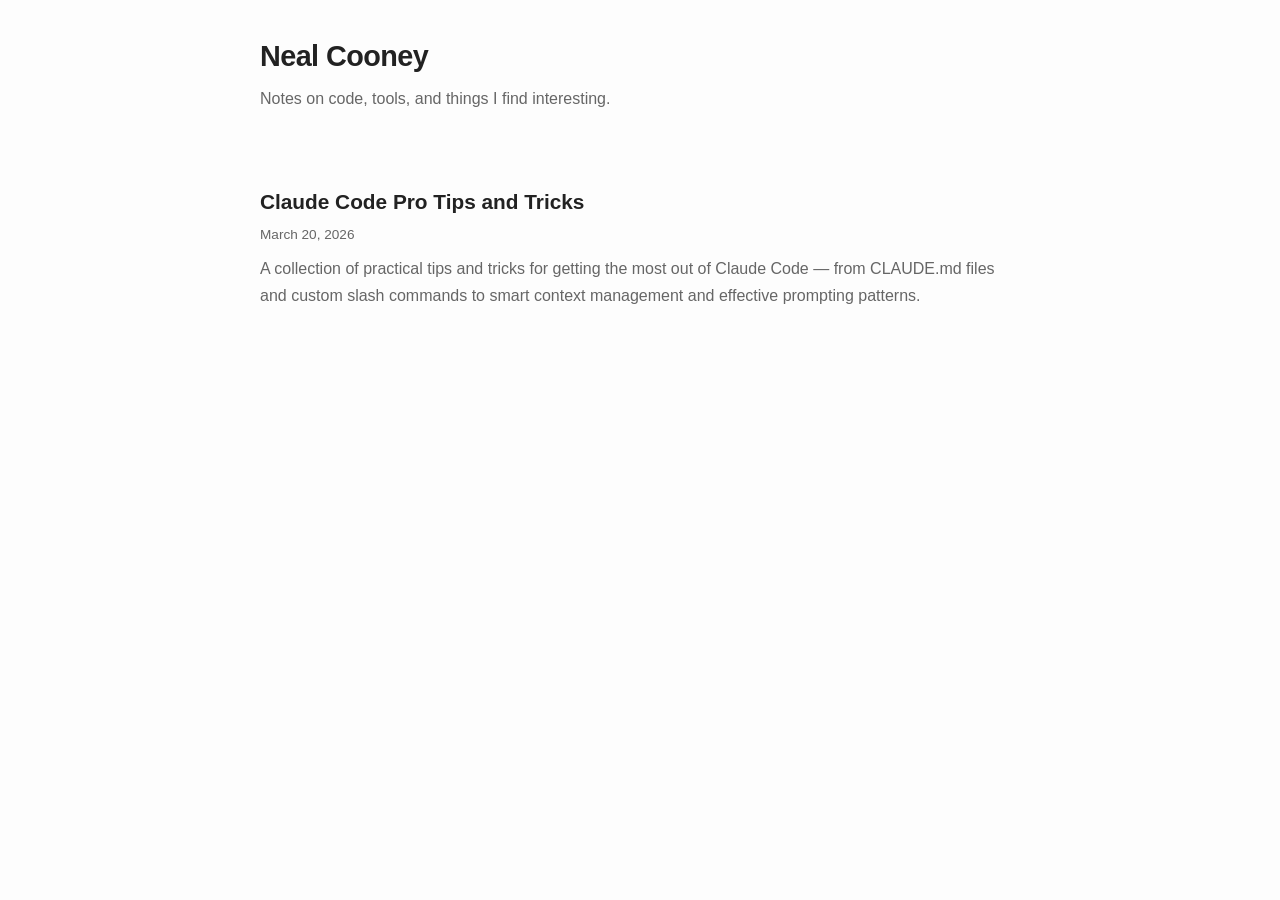
==== commit b43e13ad: "Add Claude Code observations" ====
--- a/index.html
+++ b/index.html
@@ -1,103 +1,19 @@
 <!DOCTYPE html>
 <html lang="en">
-
 <head>
-	<meta charset="UTF-8">
-	<meta name="viewport" content="width=device-width, initial-scale=1.0">
-	<title>Blog</title>
-	<link rel="stylesheet" href="styles.css">
+  <meta charset="UTF-8">
+  <meta name="viewport" content="width=device-width, initial-scale=1.0">
+  <title>Neal Cooney</title>
+  <link rel="stylesheet" href="css/style.css">
 </head>
-
 <body>
-	<header>
-		<div class="profile">
-			<div class="avatar-container">
-				<img class="avatar" src="nacho_200.jpeg" alt="Neal Cooney">
-			</div>
-			<div class="info">
-				<h1>Neal Cooney</h1>
-				<p>Software Engineer</p>
-				<div class="social">
-					<a href="https://au.linkedin.com/in/neal-cooney-a320a1161" target="_blank"><i class="fa"
-							style="color:#0077b5">&#xf08c;</i></a>
-				</div>
-			</div>
-		</div>
-		<nav>
-			<button onclick="showAll()">All</button>
-			<button onclick="filterTag('tech')">Tech</button>
-			<button onclick="filterTag('life')">Life</button>
-		</nav>
-	</header>
-	<main id="posts">
-		<article data-tags="tech">
-			<h2>Zero-allocation string interpolation in modern C# for ImGui</h2>
-			<time>2025-09-25</time>
-			<p><a href="https://github.com/ImGuiNET/ImGui.NET" target="_blank">ImGui.Net</a> is good, but <a
-					href="https://github.com/Cysharp/Utf8StringInterpolation"
-					target="_blank">Utf8StringInterpolation</a>
-				takes it to the next level. Using the TryFormat function, we can avoid per-frame allocations entirely
-				and still use string interpolation in place.
-				(Also using Guard from <a href="https://github.com/CommunityToolkit/dotnet"
-					target="_blank">CommunityToolkit.Diagnostics</a> here.)</p></br>
-			<p>e.g. calling the function below looks like this: <span
-					style="color:#dcdcaa">ImGuiText</span>(_stringBuffer, <span style="color:#ce9178">$"Current FPS:
-					{</span><span style="color:#569cd6">currentFps</span><span style="color:#ce9178">:F1}"</span>)</p>
-			</br>
-			<p>Not sure if I want to just create a local fork and add ~this for the other (wrapped) native functions
-				yet, or if I should create a PR (where the pattern would just be another overload for ImGui.Text etc.).
-				Its definitely not a good time to suggest more third-party NuGet deps for a project that isn't under
-				active development.</p>
-			<div class="code-block">
-				<button class="copy" onclick="copyCode(this)"><i class="fa">&#xf0c5;</i> Copy</button>
-				<div class="code-image-container">
-					<img src="code-snippet.png" alt="C# code snippet" class="code-image">
-					<pre class="hidden-code">
-public static void ImGuiText(Span&lt;byte&gt; buffer, [InterpolatedStringHandlerArgument("buffer")] ref Utf8StringWriter&lt;ArrayBufferWriter&lt;byte&gt;&gt; format)
-{
-	Guard.IsTrue(Utf8String.TryFormat(buffer, out var length, ref format));
-
-	buffer[length] = 0; // Null-terminate the string
-	unsafe
-	{
-		fixed (byte* pBuffer = buffer[..length])
-		{
-			ImGuiNative.igText(pBuffer);
-		}
-	}
-}
-					</pre>
-				</div>
-			</div>
-		</article>
-	</main>
-	<script>
-		function showAll() { document.querySelectorAll('article').forEach(a => a.style.display = 'block') }
-		function filterTag(tag) { document.querySelectorAll('article').forEach(a => a.style.display = a.dataset.tags.includes(tag) ? 'block' : 'none') }
-		function copy(btn) {
-			const code = btn.nextElementSibling.querySelector('code').textContent;
-			const textarea = document.createElement('textarea');
-			textarea.value = code;
-			document.body.appendChild(textarea);
-			textarea.select();
-			document.execCommand('copy');
-			document.body.removeChild(textarea);
-			btn.innerHTML = '<i class="fa" style="color:#6a9955">&#xf00c;</i> Copied';
-			setTimeout(() => btn.innerHTML = '<i class="fa">&#xf0c5;</i> Copy', 2000);
-		}
-
-		function copyCode(btn) {
-			const hiddenCode = btn.nextElementSibling.querySelector('.hidden-code').textContent;
-			const textarea = document.createElement('textarea');
-			textarea.value = hiddenCode;
-			document.body.appendChild(textarea);
-			textarea.select();
-			document.execCommand('copy');
-			document.body.removeChild(textarea);
-			btn.innerHTML = '<i class="fa" style="color:#6a9955">&#xf00c;</i> Copied';
-			setTimeout(() => btn.innerHTML = '<i class="fa">&#xf0c5;</i> Copy', 2000);
-		}
-	</script>
+  <header class="site-header">
+    <h1><a href="/">Neal Cooney</a></h1>
+    <p>Notes on code, tools, and things I find interesting.</p>
+  </header>
+  <main id="posts">
+    <noscript><p>Enable JavaScript to view posts.</p></noscript>
+  </main>
+  <script src="js/blog.js"></script>
 </body>
-
-</html>+</html>
--- a/css/style.css
+++ b/css/style.css
@@ -0,0 +1,250 @@
+:root {
+  --bg: #fdfdfd;
+  --text: #222;
+  --muted: #666;
+  --accent: #2563eb;
+  --border: #e5e7eb;
+  --card-bg: #fff;
+  --code-bg: #f3f4f6;
+  --max-width: 760px;
+}
+
+@media (prefers-color-scheme: dark) {
+  :root {
+    --bg: #111;
+    --text: #e4e4e7;
+    --muted: #a1a1aa;
+    --accent: #60a5fa;
+    --border: #27272a;
+    --card-bg: #18181b;
+    --code-bg: #1e1e22;
+  }
+}
+
+*, *::before, *::after { box-sizing: border-box; margin: 0; padding: 0; }
+
+body {
+  font-family: -apple-system, BlinkMacSystemFont, "Segoe UI", Roboto, Helvetica, Arial, sans-serif;
+  background: var(--bg);
+  color: var(--text);
+  line-height: 1.7;
+  padding: 2rem 1rem;
+}
+
+.site-header {
+  max-width: var(--max-width);
+  margin: 0 auto 3rem;
+}
+
+.site-header h1 {
+  font-size: 1.8rem;
+  font-weight: 700;
+  letter-spacing: -0.02em;
+}
+
+.site-header h1 a {
+  color: var(--text);
+  text-decoration: none;
+}
+
+.site-header p {
+  color: var(--muted);
+  margin-top: 0.25rem;
+}
+
+main {
+  max-width: var(--max-width);
+  margin: 0 auto;
+}
+
+/* Post cards on index */
+.post-card {
+  border-bottom: 1px solid var(--border);
+  padding: 1.5rem 0;
+}
+
+.post-card:last-child { border-bottom: none; }
+
+.post-card h2 {
+  font-size: 1.3rem;
+  margin-bottom: 0.25rem;
+}
+
+.post-card h2 a {
+  color: var(--text);
+  text-decoration: none;
+}
+
+.post-card h2 a:hover {
+  color: var(--accent);
+}
+
+.post-card .post-date {
+  font-size: 0.85rem;
+  color: var(--muted);
+  margin-bottom: 0.5rem;
+}
+
+.post-card .post-synopsis {
+  color: var(--muted);
+}
+
+/* Full post page */
+.post-content {
+  max-width: var(--max-width);
+  margin: 0 auto;
+}
+
+.post-content h1 {
+  font-size: 2rem;
+  margin-bottom: 0.25rem;
+  letter-spacing: -0.02em;
+}
+
+.post-content .post-date {
+  color: var(--muted);
+  font-size: 0.9rem;
+  margin-bottom: 2rem;
+  display: block;
+}
+
+.post-content h2 {
+  font-size: 1.4rem;
+  margin: 2rem 0 0.75rem;
+}
+
+.post-content h3 {
+  font-size: 1.15rem;
+  margin: 1.5rem 0 0.5rem;
+}
+
+.post-content p {
+  margin-bottom: 1rem;
+}
+
+.post-content ul, .post-content ol {
+  margin: 0 0 1rem 1.5rem;
+}
+
+.post-content li {
+  margin-bottom: 0.35rem;
+}
+
+.post-content code {
+  background: var(--code-bg);
+  padding: 0.15em 0.4em;
+  border-radius: 4px;
+  font-size: 0.9em;
+}
+
+.post-content pre {
+  background: var(--code-bg);
+  padding: 1rem;
+  border-radius: 6px;
+  overflow-x: auto;
+  margin-bottom: 1rem;
+}
+
+.post-content pre code {
+  background: none;
+  padding: 0;
+}
+
+.post-content blockquote {
+  border-left: 3px solid var(--accent);
+  padding-left: 1rem;
+  color: var(--muted);
+  margin-bottom: 1rem;
+}
+
+.post-content a {
+  color: var(--accent);
+}
+
+.back-link {
+  display: inline-block;
+  margin-bottom: 2rem;
+  color: var(--accent);
+  text-decoration: none;
+  font-size: 0.9rem;
+}
+
+.back-link:hover { text-decoration: underline; }
+
+/* Anthropic / Claude Code docs-style theme */
+.theme-anthropic {
+  --bg: #0d0d0c;
+  --text: #e8e4db;
+  --muted: #a8a49a;
+  --accent: #e0a880;
+  --card-bg: #161614;
+  --code-bg: #161614;
+  --border: #2a2a28;
+}
+
+@media (prefers-color-scheme: light) {
+  .theme-anthropic {
+    --bg: #0d0d0c;
+    --text: #e8e4db;
+    --muted: #a8a49a;
+    --accent: #e0a880;
+    --card-bg: #161614;
+    --code-bg: #161614;
+    --border: #2a2a28;
+  }
+}
+
+.theme-anthropic .site-header h1 a {
+  color: var(--text);
+}
+
+.theme-anthropic .post-content h1 {
+  color: #f0ece4;
+  font-weight: 600;
+}
+
+.theme-anthropic .post-content h2 {
+  color: var(--accent);
+  border-bottom: 1px solid var(--border);
+  padding-bottom: 0.4rem;
+}
+
+.theme-anthropic .post-content code {
+  color: #e8b88a;
+  background: #1e1e1c;
+  border: 1px solid var(--border);
+}
+
+.theme-anthropic .post-content pre {
+  background: #141413;
+  border: 1px solid var(--border);
+}
+
+.theme-anthropic .post-content pre code {
+  color: var(--text);
+  background: none;
+  border: none;
+}
+
+.theme-anthropic .post-content blockquote {
+  border-left: 3px solid var(--accent);
+  background: #141413;
+  padding: 0.75rem 1rem;
+  border-radius: 0 6px 6px 0;
+}
+
+.theme-anthropic .post-content strong {
+  color: #f0ece4;
+}
+
+.theme-anthropic .post-content a {
+  color: var(--accent);
+}
+
+.theme-anthropic .back-link {
+  color: var(--accent);
+}
+
+.theme-anthropic .post-content li::marker {
+  color: var(--accent);
+}
